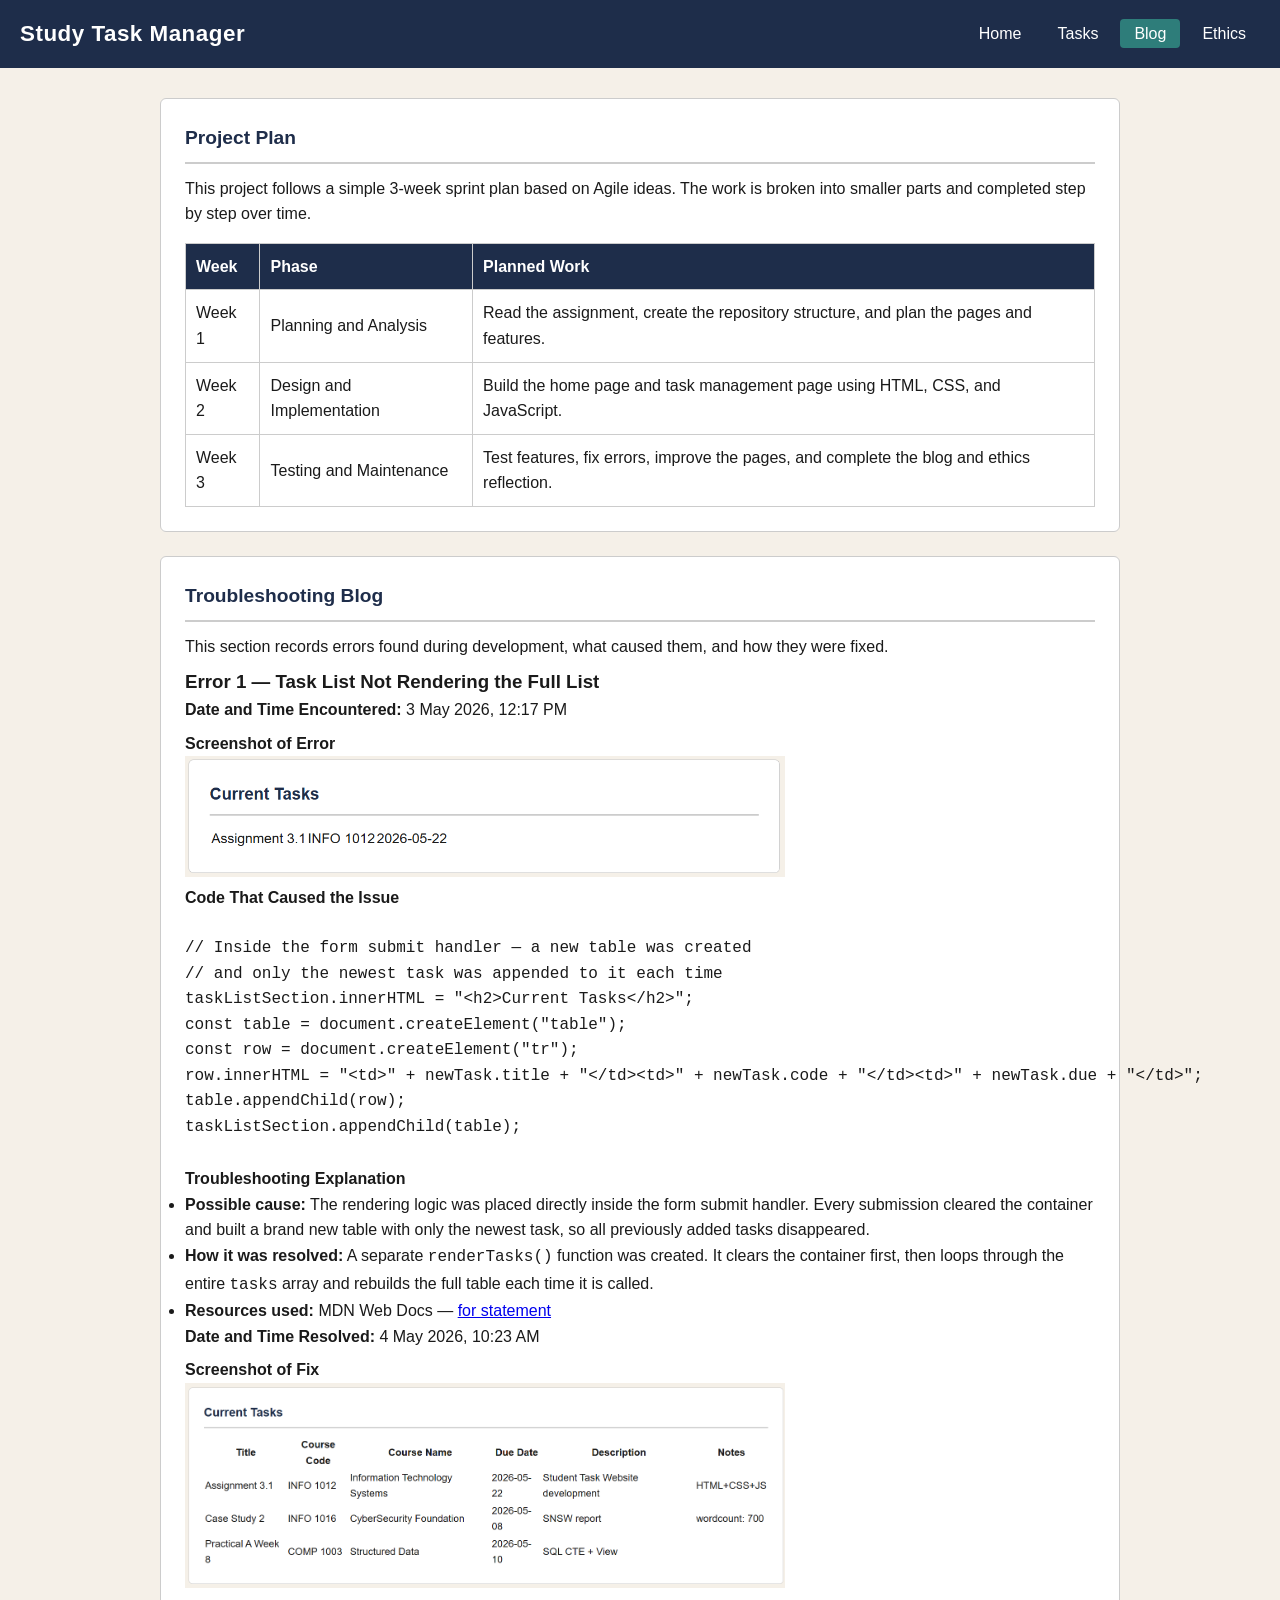
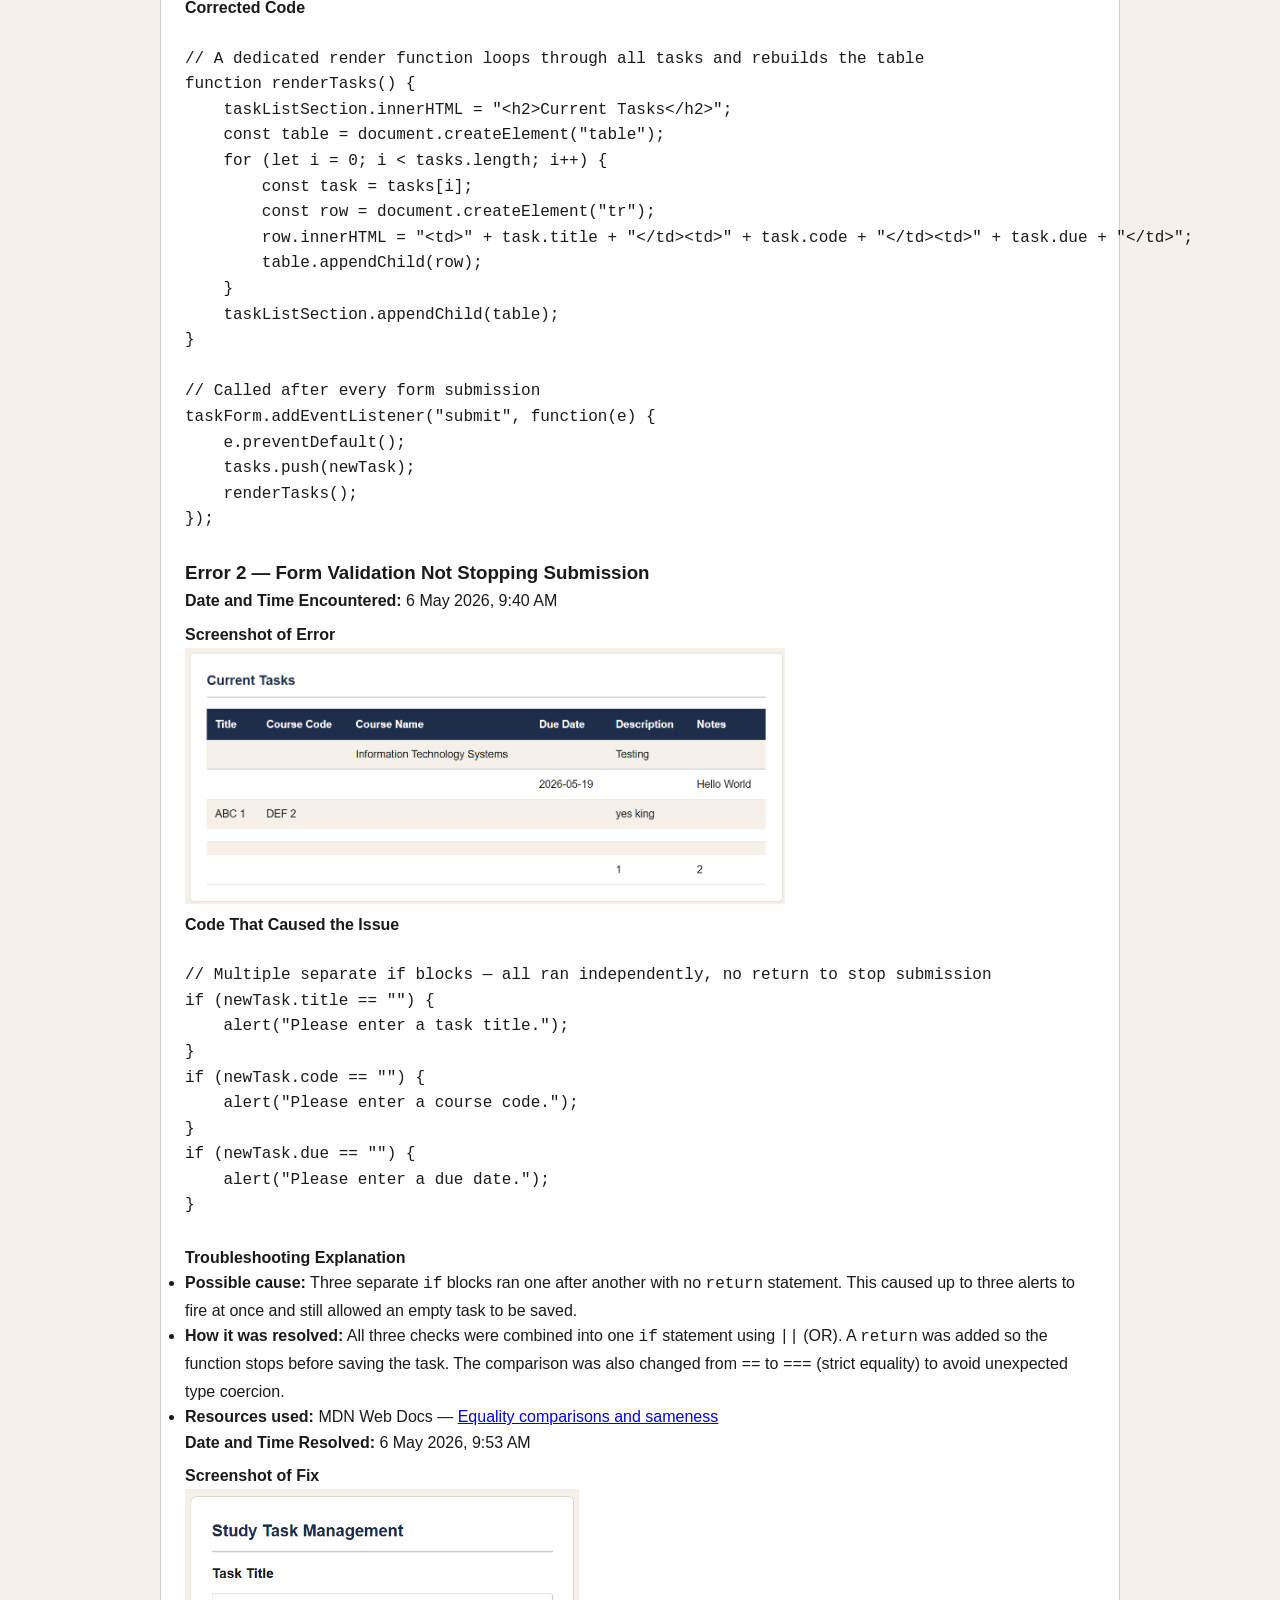
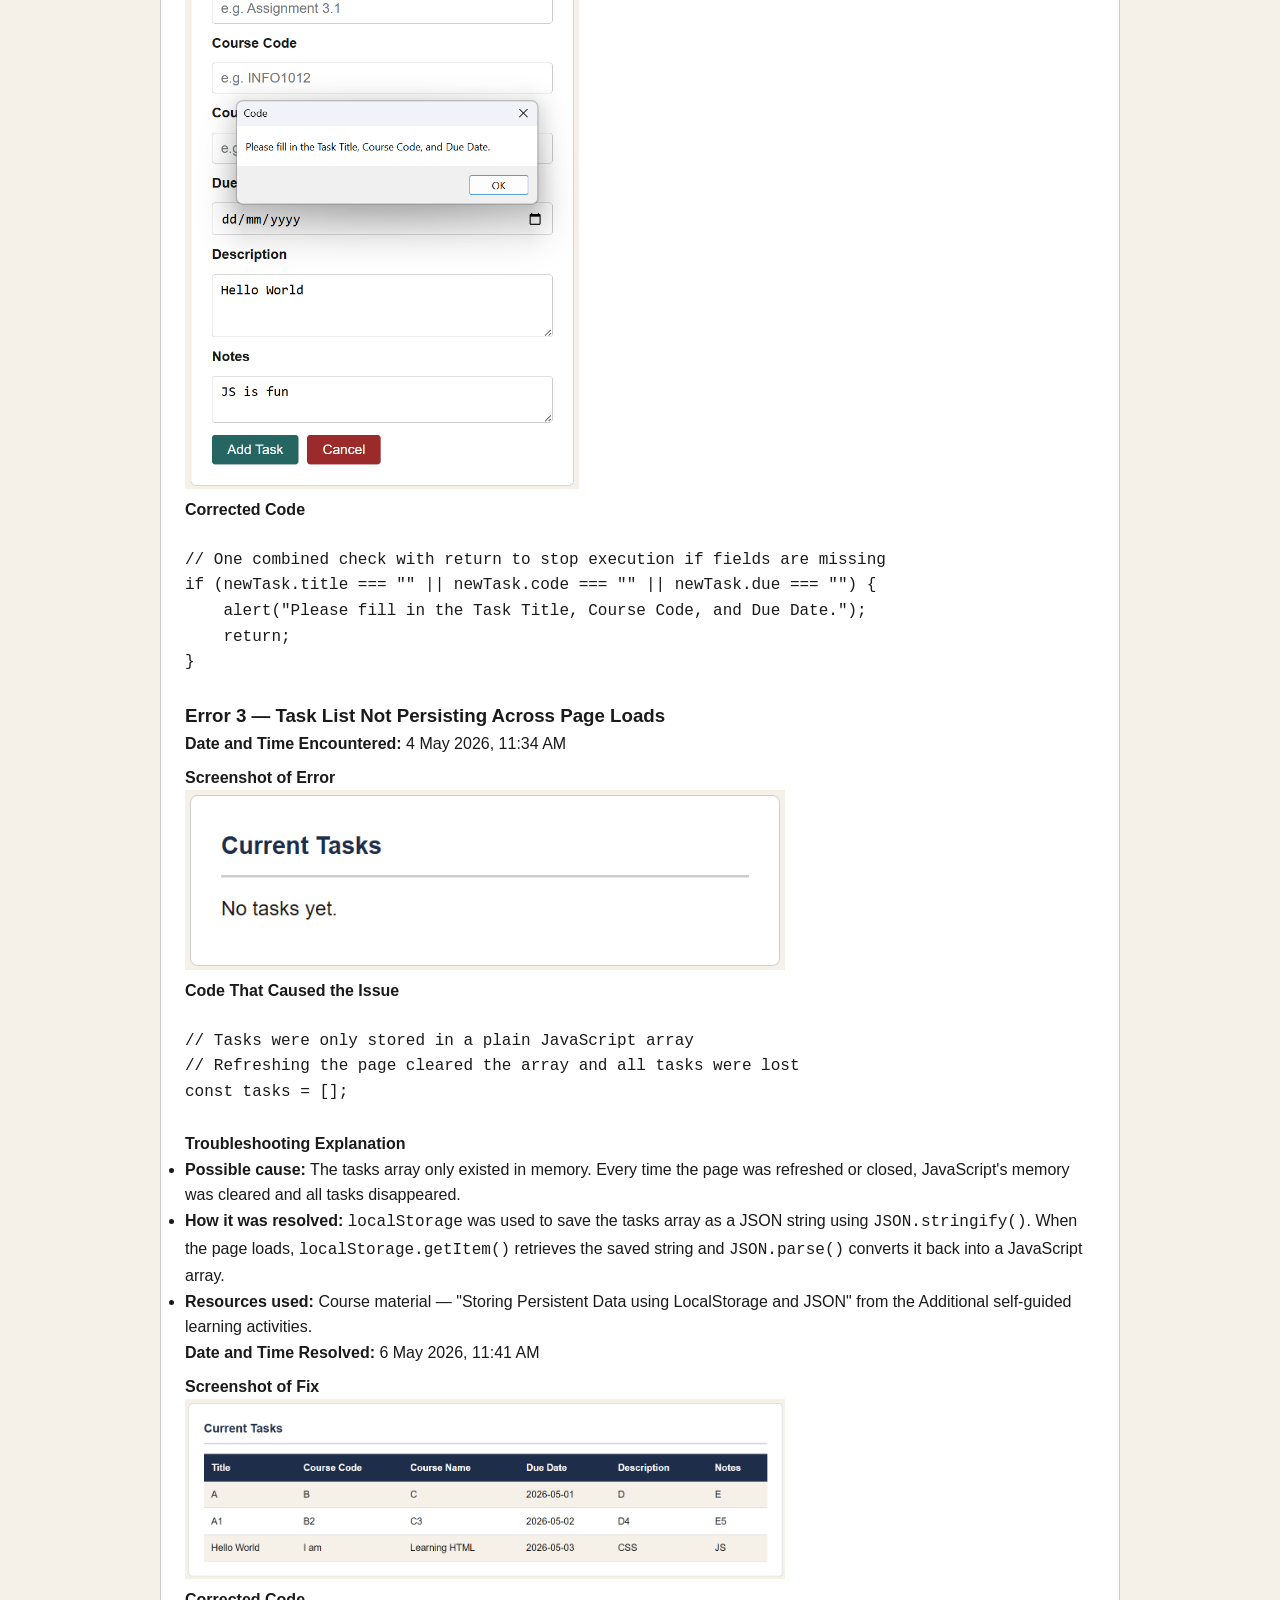
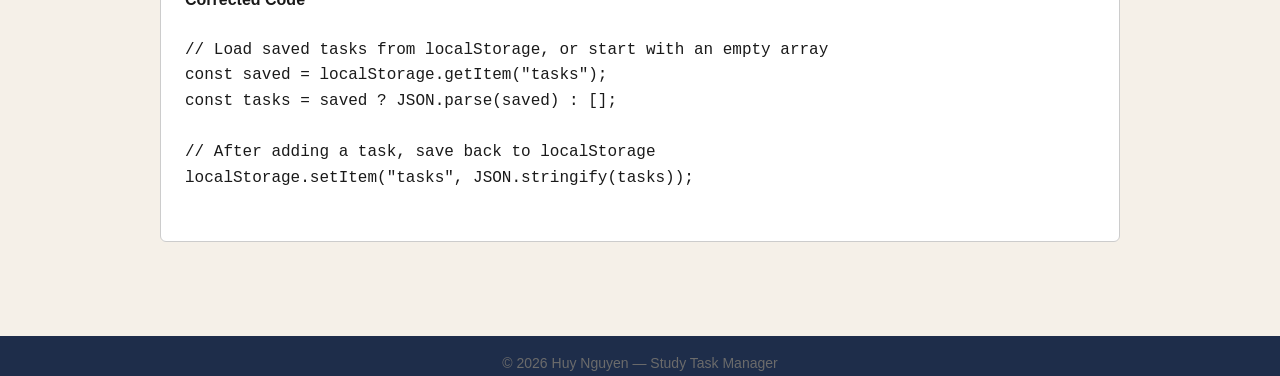
==== Assignment_3_WebPage/blog.html @ 591b2e8a "docs: Add Error 3 to troubleshooting blog — tasks not persisting across page loads" ====
<!DOCTYPE html>
<html lang="en">
<head>
    <!-- Basic page setup -->
    <meta charset="UTF-8">
    <meta name="viewport" content="width=device-width, initial-scale=1.0">
    <title>Blog - Study Task Manager</title>

    <!-- Favicon -->
    <link rel="icon" type="image/jpeg" href="assets/study_favicon.jpg">

    <!-- Link to the stylesheets -->
    <link rel="stylesheet" href="css/style.css">
    <link rel="stylesheet" href="css/blog.css">
</head>
<body>

    <!-- Main header section -->
    <header>
        <h1>Study Task Manager</h1>

        <!-- Navigation links to all pages -->
        <nav>
            <ul>
                <li><a href="index.html">Home</a></li>
                <li><a href="tasks.html">Tasks</a></li>
                <li><a href="blog.html" class="active">Blog</a></li>
                <li><a href="ethics.html">Ethics</a></li>
            </ul>
        </nav>
    </header>

    <!-- Main content area -->
    <main>
        <!-- Project planning section -->
        <section>
            <h2>Project Plan</h2>
            <p>
                This project follows a simple 3-week sprint plan based on Agile ideas.
                The work is broken into smaller parts and completed step by step over time.
            </p>

            <table>
                <tr>
                    <th>Week</th>
                    <th>Phase</th>
                    <th>Planned Work</th>
                </tr>
                <tr>
                    <td>Week 1</td>
                    <td>Planning and Analysis</td>
                    <td>Read the assignment, create the repository structure, and plan the pages and features.</td>
                </tr>
                <tr>
                    <td>Week 2</td>
                    <td>Design and Implementation</td>
                    <td>Build the home page and task management page using HTML, CSS, and JavaScript.</td>
                </tr>
                <tr>
                    <td>Week 3</td>
                    <td>Testing and Maintenance</td>
                    <td>Test features, fix errors, improve the pages, and complete the blog and ethics reflection.</td>
                </tr>
            </table>
        </section>

        <!-- Troubleshooting blog section -->
        <section id="troubleshooting">
            <h2>Troubleshooting Blog</h2>
            <p>
                This section records errors found during development, what caused them,
                and how they were fixed.
            </p>

            <!-- Error 1 -->
            <article class="blog-entry">
                <h3>Error 1 — Task List Not Rendering the Full List</h3>
                <p><strong>Date and Time Encountered:</strong> 3 May 2026, 12:17 PM</p>

                <h4>Screenshot of Error</h4>
                <img src="assets/images/error1.png" alt="Screenshot showing only the latest task appearing in the list" width="600">

                <h4>Code That Caused the Issue</h4>
                <pre><code>
// Inside the form submit handler — a new table was created
// and only the newest task was appended to it each time
taskListSection.innerHTML = "&lt;h2&gt;Current Tasks&lt;/h2&gt;";
const table = document.createElement("table");
const row = document.createElement("tr");
row.innerHTML = "&lt;td&gt;" + newTask.title + "&lt;/td&gt;&lt;td&gt;" + newTask.code + "&lt;/td&gt;&lt;td&gt;" + newTask.due + "&lt;/td&gt;";
table.appendChild(row);
taskListSection.appendChild(table);
                </code></pre>

                <h4>Troubleshooting Explanation</h4>
                <ul>
                    <li><strong>Possible cause:</strong> The rendering logic was placed directly inside the form submit handler. Every submission cleared the container and built a brand new table with only the newest task, so all previously added tasks disappeared.</li>
                    <li><strong>How it was resolved:</strong> A separate <code>renderTasks()</code> function was created. It clears the container first, then loops through the entire <code>tasks</code> array and rebuilds the full table each time it is called.</li>
                    <li><strong>Resources used:</strong> MDN Web Docs — <a href="https://developer.mozilla.org/en-US/docs/Web/JavaScript/Reference/Statements/for" target="_blank" rel="noopener noreferrer">for statement</a></li>
                </ul>

                <p><strong>Date and Time Resolved:</strong> 4 May 2026, 10:23 AM</p>

                <h4>Screenshot of Fix</h4>
                <img src="assets/images/fix1.png" alt="Screenshot showing all tasks listed correctly after the fix" width="600">

                <h4>Corrected Code</h4>
                <pre><code>
// A dedicated render function loops through all tasks and rebuilds the table
function renderTasks() {
    taskListSection.innerHTML = "&lt;h2&gt;Current Tasks&lt;/h2&gt;";
    const table = document.createElement("table");
    for (let i = 0; i &lt; tasks.length; i++) {
        const task = tasks[i];
        const row = document.createElement("tr");
        row.innerHTML = "&lt;td&gt;" + task.title + "&lt;/td&gt;&lt;td&gt;" + task.code + "&lt;/td&gt;&lt;td&gt;" + task.due + "&lt;/td&gt;";
        table.appendChild(row);
    }
    taskListSection.appendChild(table);
}

// Called after every form submission
taskForm.addEventListener("submit", function(e) {
    e.preventDefault();
    tasks.push(newTask);
    renderTasks();
});
                </code></pre>
            </article>

            <!-- Error 2 -->
            <article class="blog-entry">
                <h3>Error 2 — Form Validation Not Stopping Submission</h3>
                <p><strong>Date and Time Encountered:</strong> 6 May 2026, 9:40 AM</p>

                <h4>Screenshot of Error</h4>
                <img src="assets/images/error2.png" alt="Screenshot showing empty task being submitted" width="600">

                <h4>Code That Caused the Issue</h4>
                <pre><code>
// Multiple separate if blocks — all ran independently, no return to stop submission
if (newTask.title == "") {
    alert("Please enter a task title.");
}
if (newTask.code == "") {
    alert("Please enter a course code.");
}
if (newTask.due == "") {
    alert("Please enter a due date.");
}
                </code></pre>

                <h4>Troubleshooting Explanation</h4>
                <ul>
                    <li><strong>Possible cause:</strong> Three separate <code>if</code> blocks ran one after another with no <code>return</code> statement. This caused up to three alerts to fire at once and still allowed an empty task to be saved.</li>
                    <li><strong>How it was resolved:</strong> All three checks were combined into one <code>if</code> statement using <code>||</code> (OR). A <code>return</code> was added so the function stops before saving the task. The comparison was also changed from <code>==</code> to <code>===</code> (strict equality) to avoid unexpected type coercion.</li>
                    <li><strong>Resources used:</strong> MDN Web Docs — <a href="https://developer.mozilla.org/en-US/docs/Web/JavaScript/Equality_comparisons_and_sameness" target="_blank" rel="noopener noreferrer">Equality comparisons and sameness</a></li>
                </ul>

                <p><strong>Date and Time Resolved:</strong> 6 May 2026, 9:53 AM</p>

                <h4>Screenshot of Fix</h4>
                <img src="assets/images/fix2.png" alt="Screenshot showing validation alert working correctly" height="600">

                <h4>Corrected Code</h4>
                <pre><code>
// One combined check with return to stop execution if fields are missing
if (newTask.title === "" || newTask.code === "" || newTask.due === "") {
    alert("Please fill in the Task Title, Course Code, and Due Date.");
    return;
}
                </code></pre>
            </article>

            <!-- Error 3 -->
            <article class="blog-entry">
                <h3>Error 3 — Task List Not Persisting Across Page Loads</h3>
                <p><strong>Date and Time Encountered:</strong> 4 May 2026, 11:34 AM</p>

                <h4>Screenshot of Error</h4>
                <img src="assets/images/error3.png" alt="Screenshot showing empty task list after page refresh" width="600">

                <h4>Code That Caused the Issue</h4>
                <pre><code>
// Tasks were only stored in a plain JavaScript array
// Refreshing the page cleared the array and all tasks were lost
const tasks = [];
                </code></pre>

                <h4>Troubleshooting Explanation</h4>
                <ul>
                    <li><strong>Possible cause:</strong> The tasks array only existed in memory. Every time the page was refreshed or closed, JavaScript's memory was cleared and all tasks disappeared.</li>
                    <li><strong>How it was resolved:</strong> <code>localStorage</code> was used to save the tasks array as a JSON string using <code>JSON.stringify()</code>. When the page loads, <code>localStorage.getItem()</code> retrieves the saved string and <code>JSON.parse()</code> converts it back into a JavaScript array.</li>
                    <li><strong>Resources used:</strong> Course material — "Storing Persistent Data using LocalStorage and JSON" from the Additional self-guided learning activities.</li>
                </ul>

                <p><strong>Date and Time Resolved:</strong> 6 May 2026, 11:41 AM</p>

                <h4>Screenshot of Fix</h4>
                <img src="assets/images/fix3.png" alt="Screenshot showing tasks still present after page refresh" width="600">

                <h4>Corrected Code</h4>
                <pre><code>
// Load saved tasks from localStorage, or start with an empty array
const saved = localStorage.getItem("tasks");
const tasks = saved ? JSON.parse(saved) : [];

// After adding a task, save back to localStorage
localStorage.setItem("tasks", JSON.stringify(tasks));
                </code></pre>
            </article>
        </section>
    </main>

    <!-- Footer section -->
    <footer>
        <p>&copy; 2026 Huy Nguyen — Study Task Manager</p>
    </footer>

</body>
</html>
---- Assignment_3_WebPage/css/style.css ----
/* Global styles for Study Task Manager */

/* Colour palette: navy base, white/beige/grey neutrals, teal and red accents
   Chosen for simplicity, contrast, and readability */
:root {
    --base-color: #1e2d4a;        /* Navy - used for header, footer, headings */
    --accent-color: #2e7d7a;      /* Teal - used for buttons and links */
    --accent-red: #9b2b2b;        /* Red - used for delete actions and warnings */
    --background-color: #f5f0e8;  /* Beige - main page background */
    --surface-color: #ffffff;     /* White - cards and section backgrounds */
    --text-color: #1a1a1a;        /* Near black - main body text */
    --text-muted: #6b6b6b;        /* Grey - secondary or placeholder text */
    --border-color: #cccccc;      /* Light grey - borders and dividers */
    --dark-accent-color: #256663; /* Darker teal - hover state */
    --dark-accent-red: #7a2020;   /* Darker red - hover state */
}

/* Basic reset so browsers display things consistently */
* {
    margin: 0;
    padding: 0;
    box-sizing: border-box;
}

body {
    font-family: Arial, sans-serif;
    font-size: 16px;
    background-color: var(--background-color);
    color: var(--text-color);
    line-height: 1.6;
}

/* Centers content and limits maximum width */
.container {
    max-width: 1000px;
    margin: 0 auto;
    padding: 0 20px;
}

/* Header at the top of every page */
header {
    background-color: var(--base-color);
    color: var(--surface-color);
    padding: 16px 20px;
    display: flex;
    justify-content: space-between;
    align-items: center;
}

header h1 {
    font-size: 1.4rem;
    letter-spacing: 0.5px;
}

/* Navigation bar inside the header */
nav ul {
    list-style: none;
    display: flex;
    gap: 8px;
}

nav a {
    color: var(--surface-color);
    transition: background-color 0.2s ease-in-out;
    text-decoration: none;
    padding: 6px 14px;
    border-radius: 4px;
}

/* Highlight the link on hover */
nav a:hover {
    background-color: var(--accent-color);
}

/* Shows the user which page they are currently on */
nav a.active {
    background-color: var(--accent-color);
}

/* Main content area below the header */
main {
    padding: 30px 20px;
    max-width: 1000px;
    margin: 0 auto;
}

/* Each section is displayed as a white card */
section {
    background-color: var(--surface-color);
    border: 1px solid var(--border-color);
    border-radius: 6px;
    padding: 24px;
    margin-bottom: 24px;
}

section h2 {
    font-size: 1.2rem;
    color: var(--base-color);
    margin-bottom: 12px;
    border-bottom: 2px solid var(--border-color);
    padding-bottom: 8px;
}

section p {
    color: var(--text-color);
    margin-bottom: 8px;
}

/* Footer at the bottom of every page */
footer {
    background-color: var(--base-color);
    color: var(--text-muted);
    text-align: center;
    padding: 16px 20px;
    font-size: 0.875rem;
    margin-top: 40px;
}

/* General button style */
button {
    padding: 8px 18px;
    background-color: var(--accent-color);
    color: var(--surface-color);
    border: none;
    border-radius: 4px;
    cursor: pointer;
    font-size: 1rem;
    width: fit-content;
}

button:hover {
    background-color: var(--dark-accent-color);
}
---- Assignment_3_WebPage/css/blog.css ----
/* blog.css - styles specific to the Blog page */

/* Table styling used on the blog page project plan */
table {
    width: 100%;
    border-collapse: collapse;
    margin-top: 16px;
}

th, td {
    border: 1px solid var(--border-color);
    padding: 10px;
    text-align: left;
}

th {
    background-color: var(--base-color);
    color: white;
}
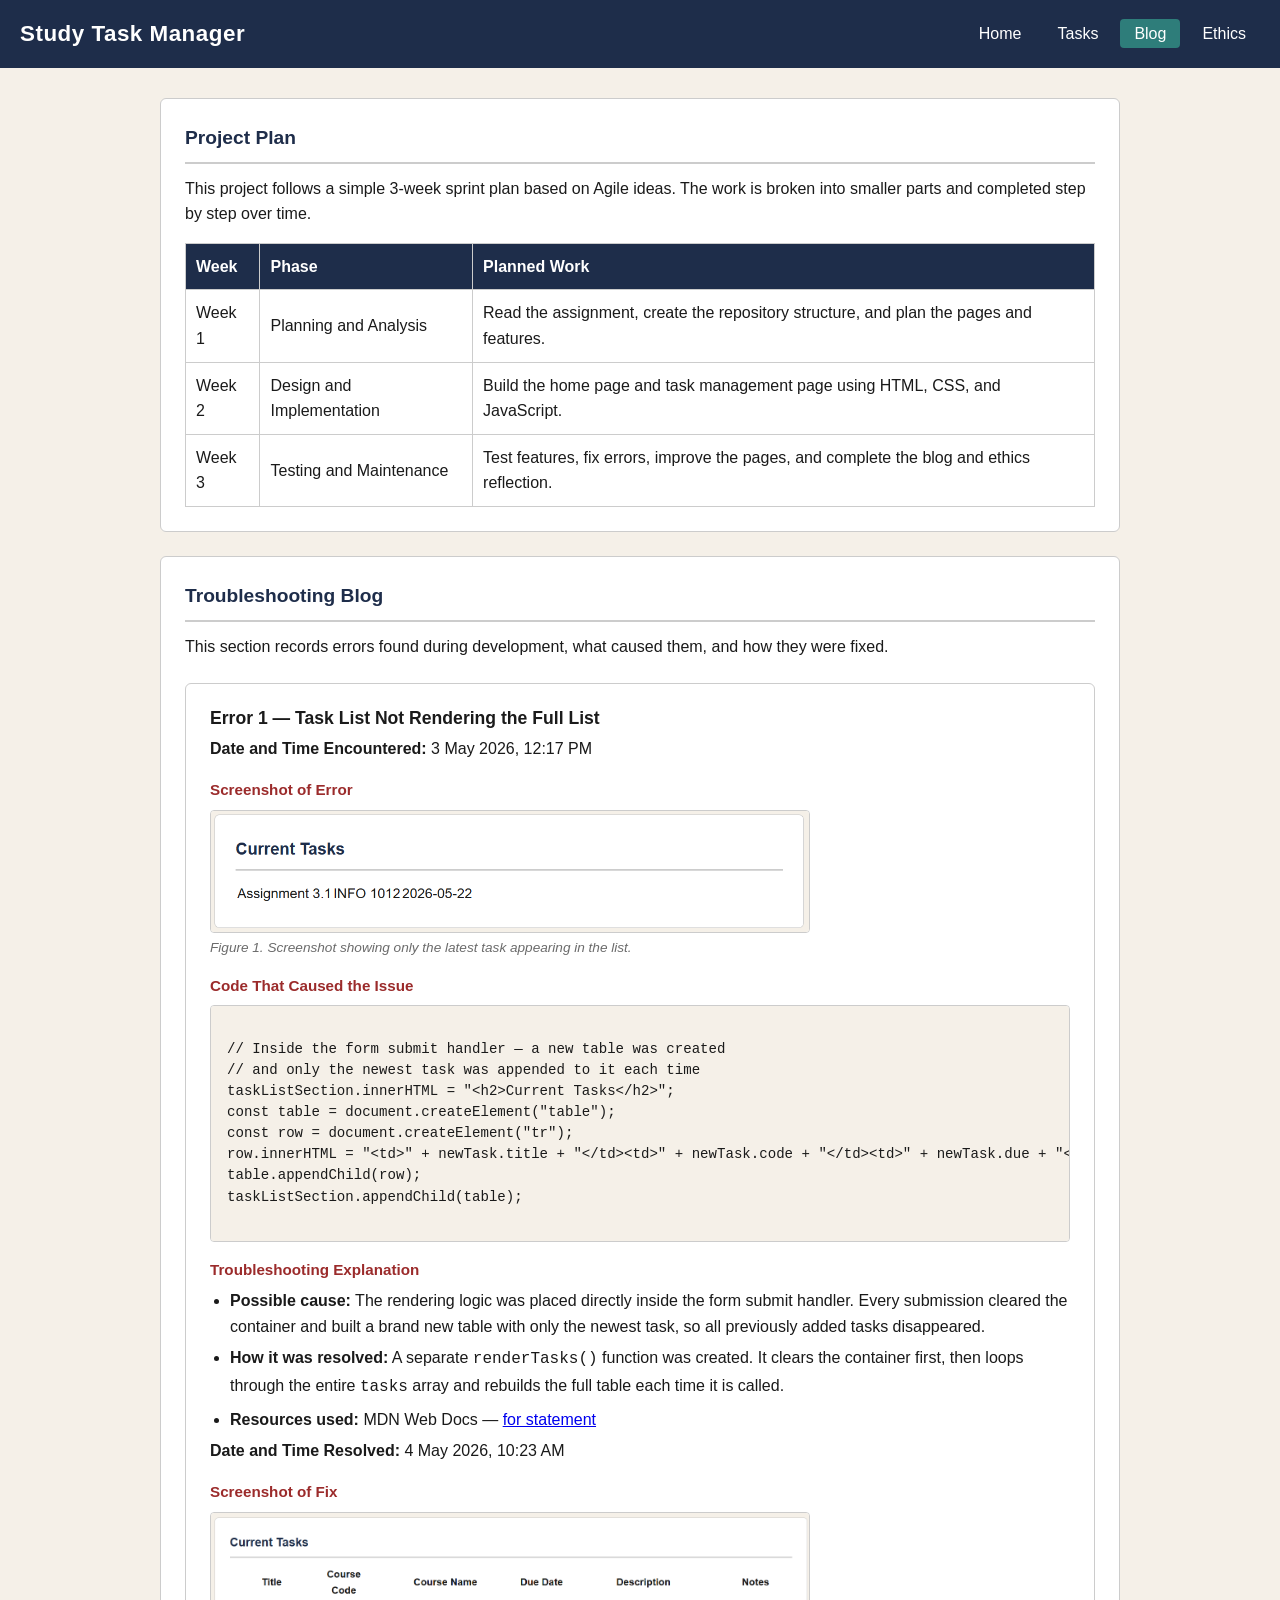
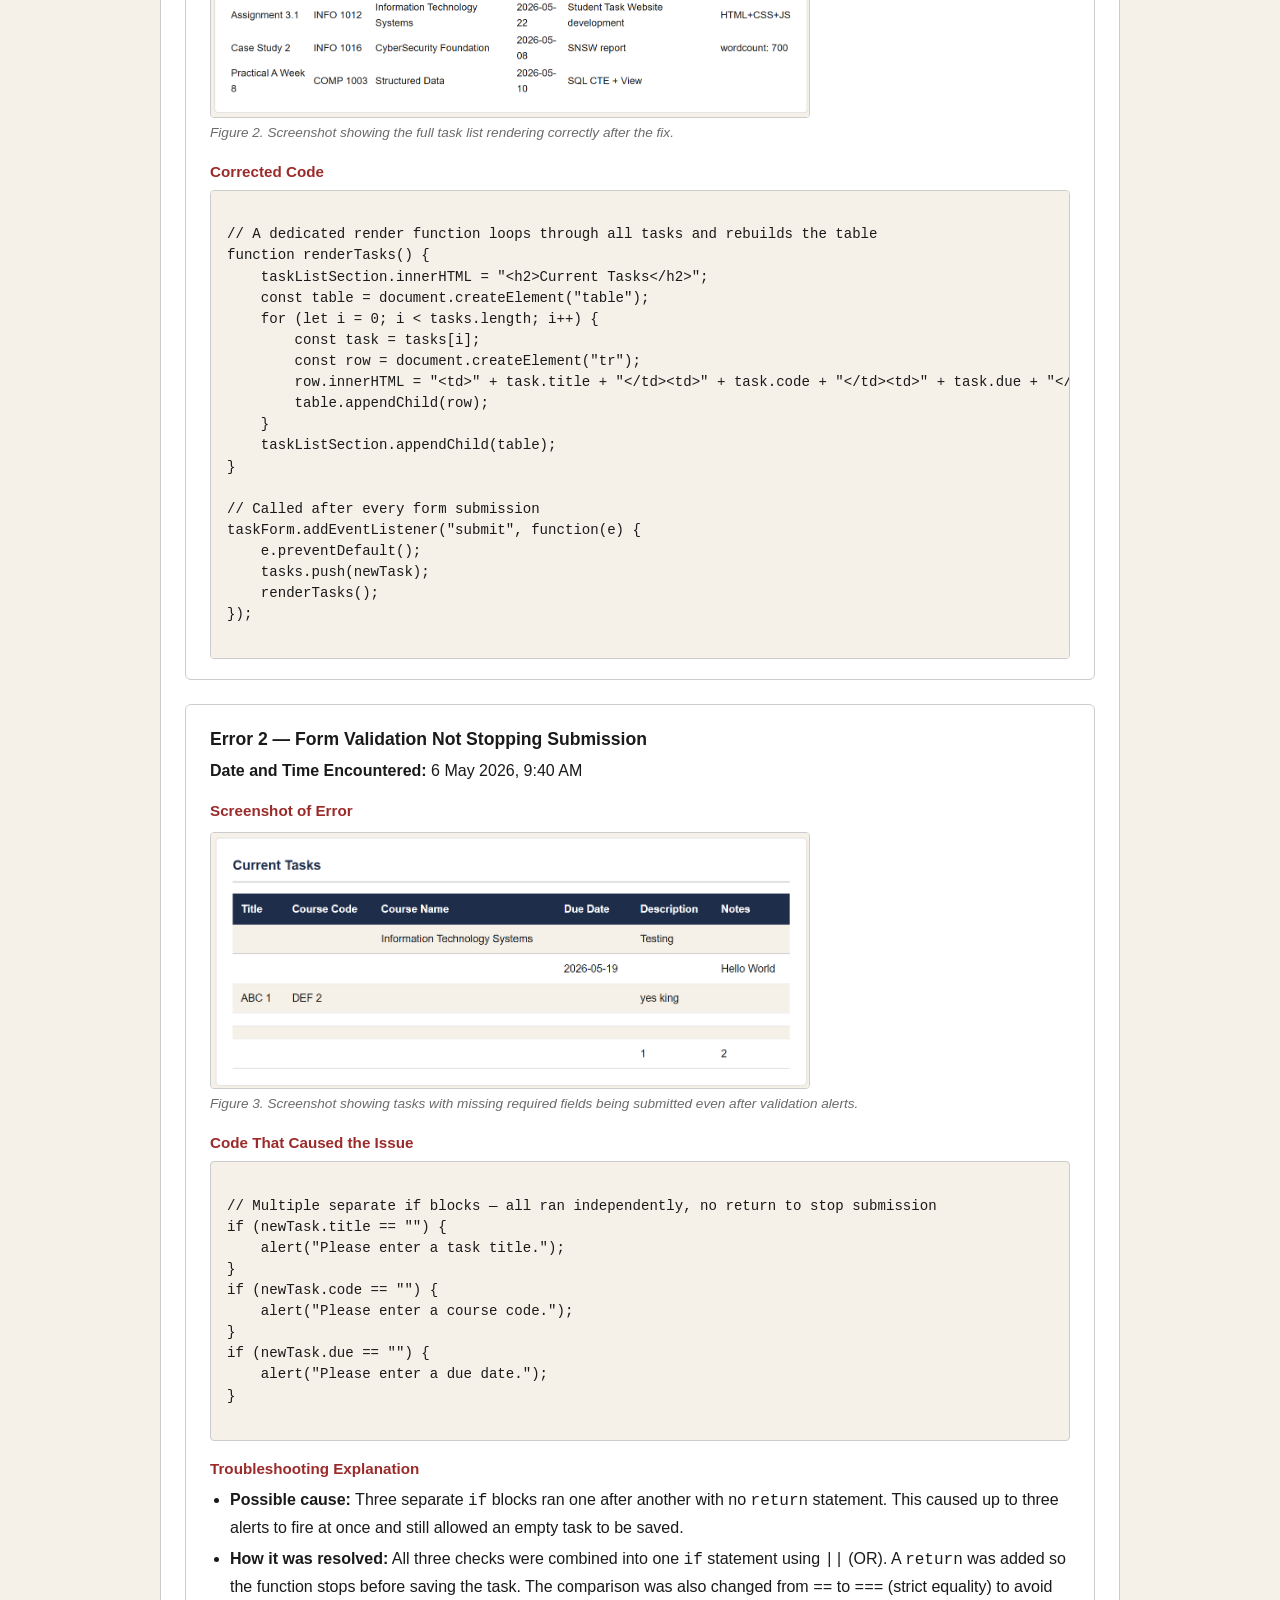
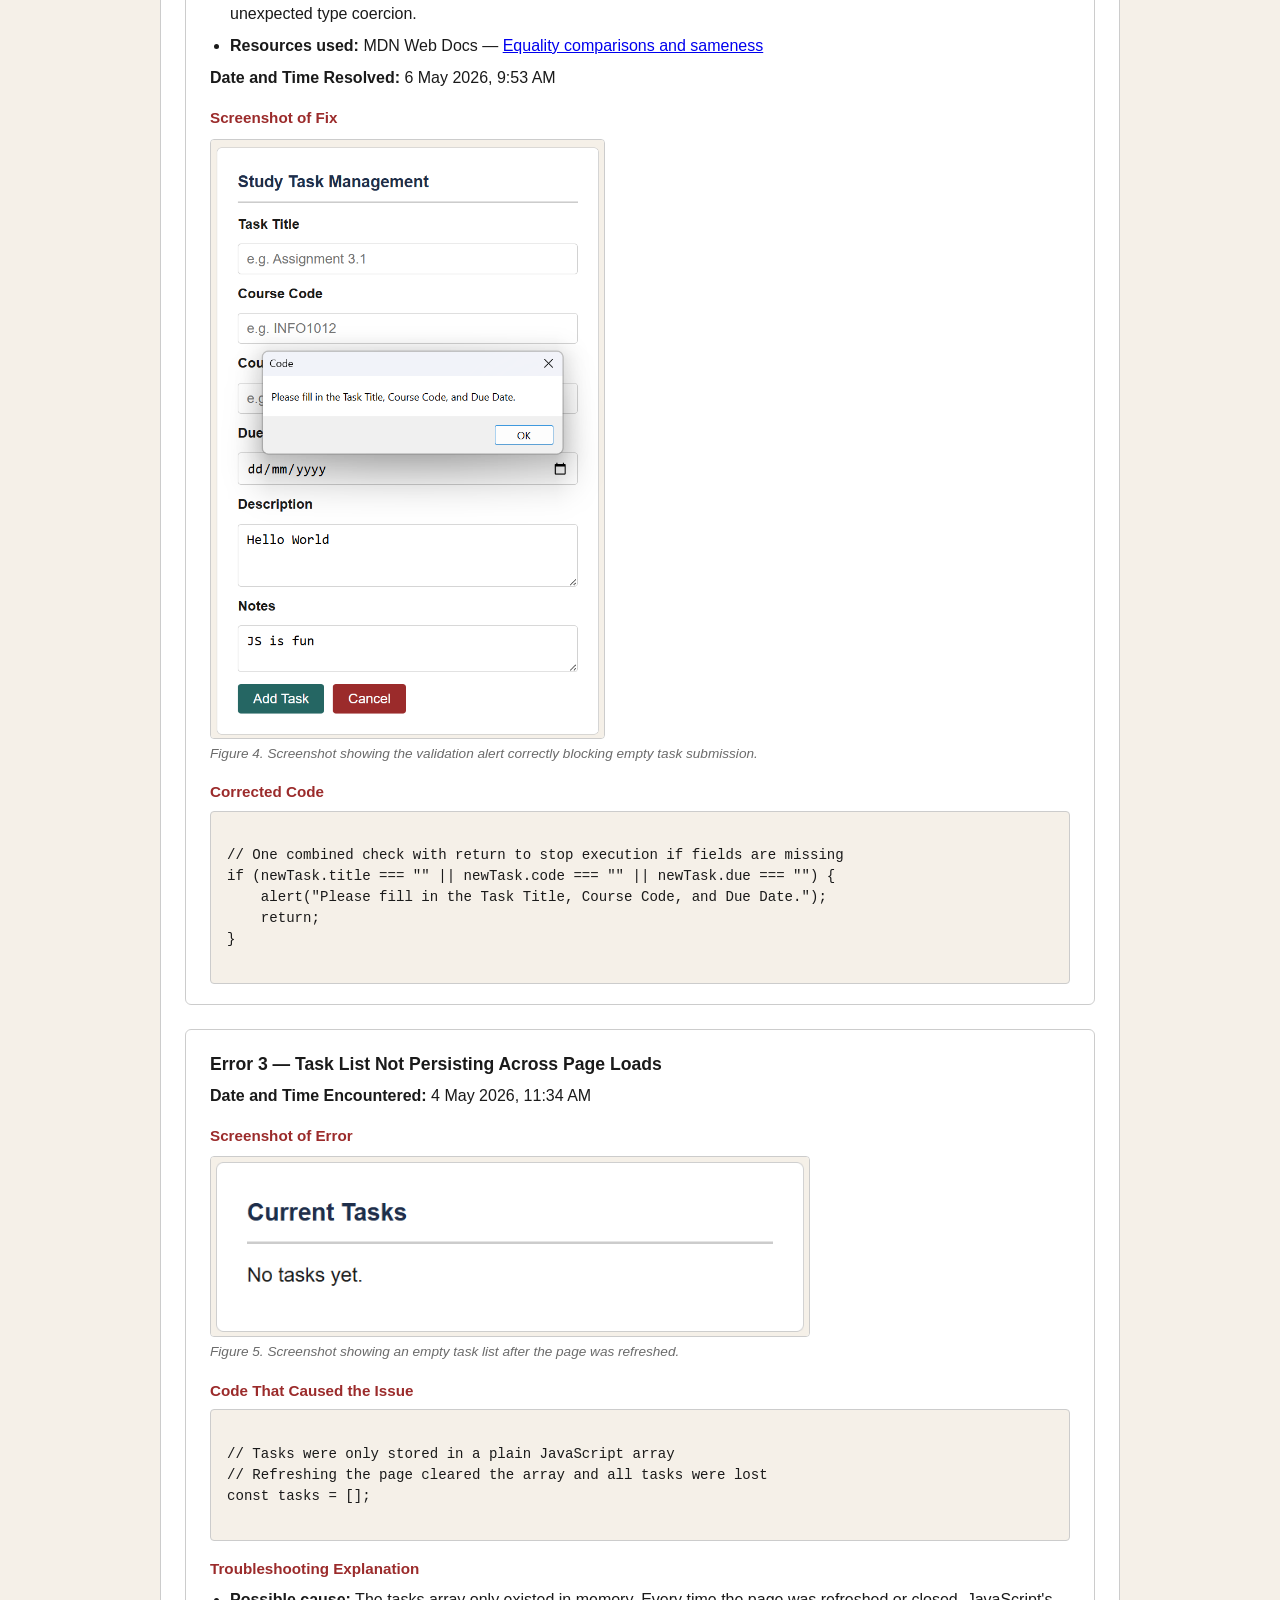
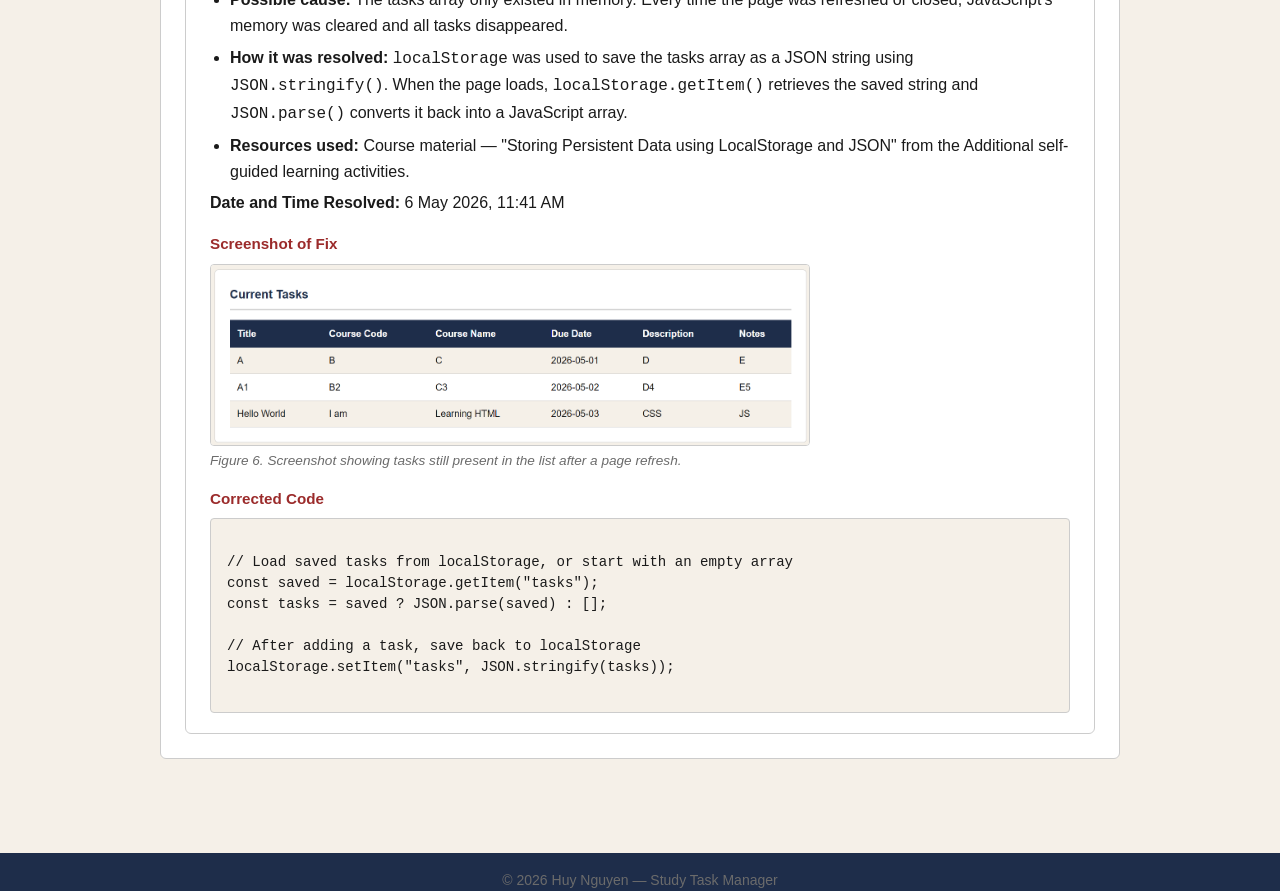
==== commit aac1c8ed: "style: Add figure captions to all blog screenshots" ====
--- a/Assignment_3_WebPage/blog.html
+++ b/Assignment_3_WebPage/blog.html
@@ -78,7 +78,10 @@
                 <p><strong>Date and Time Encountered:</strong> 3 May 2026, 12:17 PM</p>
 
                 <h4>Screenshot of Error</h4>
-                <img src="assets/images/error1.png" alt="Screenshot showing only the latest task appearing in the list" width="600">
+                <figure>
+                    <img src="assets/images/error1.png" alt="Screenshot showing only the latest task appearing in the list" width="600">
+                    <figcaption>Figure 1. Screenshot showing only the latest task appearing in the list.</figcaption>
+                </figure>
 
                 <h4>Code That Caused the Issue</h4>
                 <pre><code>
@@ -102,7 +105,10 @@
                 <p><strong>Date and Time Resolved:</strong> 4 May 2026, 10:23 AM</p>
 
                 <h4>Screenshot of Fix</h4>
-                <img src="assets/images/fix1.png" alt="Screenshot showing all tasks listed correctly after the fix" width="600">
+                <figure>
+                    <img src="assets/images/fix1.png" alt="Screenshot showing the full task list rendering correctly after fix" width="600">
+                    <figcaption>Figure 2. Screenshot showing the full task list rendering correctly after the fix.</figcaption>
+                </figure>
 
                 <h4>Corrected Code</h4>
                 <pre><code>
@@ -134,7 +140,10 @@
                 <p><strong>Date and Time Encountered:</strong> 6 May 2026, 9:40 AM</p>
 
                 <h4>Screenshot of Error</h4>
-                <img src="assets/images/error2.png" alt="Screenshot showing empty task being submitted" width="600">
+                <figure>
+                    <img src="assets/images/error2.png" alt="Screenshot showing tasks with missing required fields being submitted even after validation alerts." width="600">
+                    <figcaption>Figure 3. Screenshot showing tasks with missing required fields being submitted even after validation alerts.</figcaption>
+                </figure>
 
                 <h4>Code That Caused the Issue</h4>
                 <pre><code>
@@ -160,7 +169,10 @@
                 <p><strong>Date and Time Resolved:</strong> 6 May 2026, 9:53 AM</p>
 
                 <h4>Screenshot of Fix</h4>
-                <img src="assets/images/fix2.png" alt="Screenshot showing validation alert working correctly" height="600">
+                <figure>
+                    <img src="assets/images/fix2.png" alt="Screenshot showing the validation alert correctly blocking empty task submission" height="600">
+                    <figcaption>Figure 4. Screenshot showing the validation alert correctly blocking empty task submission.</figcaption>
+                </figure>
 
                 <h4>Corrected Code</h4>
                 <pre><code>
@@ -178,7 +190,10 @@
                 <p><strong>Date and Time Encountered:</strong> 4 May 2026, 11:34 AM</p>
 
                 <h4>Screenshot of Error</h4>
-                <img src="assets/images/error3.png" alt="Screenshot showing empty task list after page refresh" width="600">
+                <figure>
+                    <img src="assets/images/error3.png" alt="Screenshot showing an empty task list after the page was refreshed" width="600">
+                    <figcaption>Figure 5. Screenshot showing an empty task list after the page was refreshed.</figcaption>
+                </figure>
 
                 <h4>Code That Caused the Issue</h4>
                 <pre><code>
@@ -197,7 +212,10 @@
                 <p><strong>Date and Time Resolved:</strong> 6 May 2026, 11:41 AM</p>
 
                 <h4>Screenshot of Fix</h4>
-                <img src="assets/images/fix3.png" alt="Screenshot showing tasks still present after page refresh" width="600">
+                <figure>
+                    <img src="assets/images/fix3.png" alt="Screenshot showing tasks still present in the list after a page refresh" width="600">
+                    <figcaption>Figure 6. Screenshot showing tasks still present in the list after a page refresh.</figcaption>
+                </figure>
 
                 <h4>Corrected Code</h4>
                 <pre><code>
--- a/Assignment_3_WebPage/css/blog.css
+++ b/Assignment_3_WebPage/css/blog.css
@@ -16,4 +16,71 @@
 th {
     background-color: var(--base-color);
     color: white;
+}
+
+/* Each error/fix entry card */
+.blog-entry {
+    background-color: var(--surface-color);
+    border: 1px solid var(--border-color);
+    border-radius: 6px;
+    padding: 20px 24px;
+    margin-top: 24px;
+}
+
+.blog-entry h3 {
+    margin-bottom: 4px;
+    font-size: 1.1rem;
+}
+
+.blog-entry h4 {
+    margin-top: 16px;
+    margin-bottom: 6px;
+    font-size: 0.95rem;
+    color: var(--accent-red);
+}
+
+/* Code block styling */
+.blog-entry pre {
+    background-color: var(--background-color);
+    border: 1px solid var(--border-color);
+    border-radius: 4px;
+    padding: 12px 16px;
+    overflow-x: auto;
+    font-size: 0.88rem;
+    line-height: 1.5;
+}
+
+.blog-entry code {
+    font-family: monospace;
+}
+
+/* Screenshots */
+.blog-entry img {
+    display: block;
+    margin-top: 8px;
+    border: 1px solid var(--border-color);
+    border-radius: 4px;
+    max-width: 100%;
+}
+
+/* Bullet list spacing */
+.blog-entry ul {
+    padding-left: 20px;
+    margin-top: 6px;
+}
+
+.blog-entry ul li {
+    margin-bottom: 6px;
+}
+
+/* Figure caption below screenshots */
+figure {
+    margin-top: 8px;
+}
+
+figcaption {
+    font-size: 0.85rem;
+    color: var(--text-muted);
+    margin-top: 4px;
+    font-style: italic;
 }
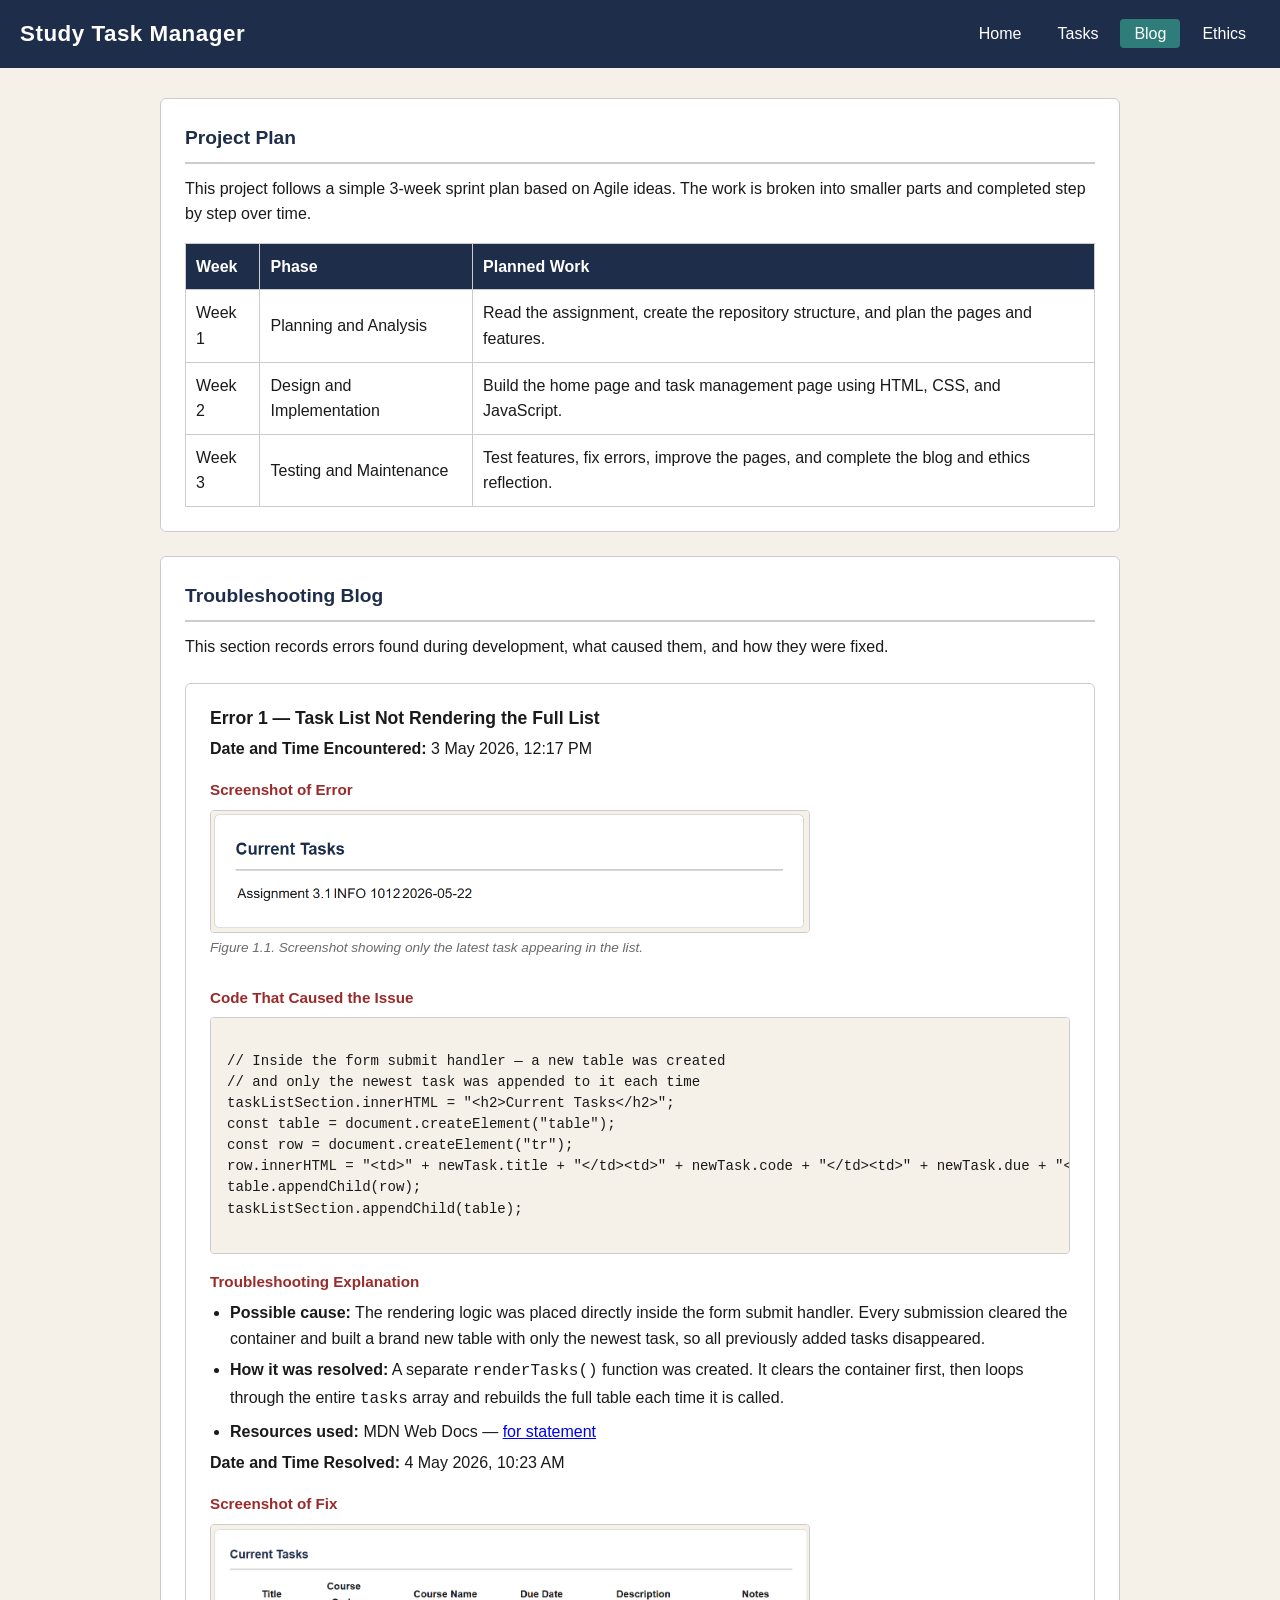
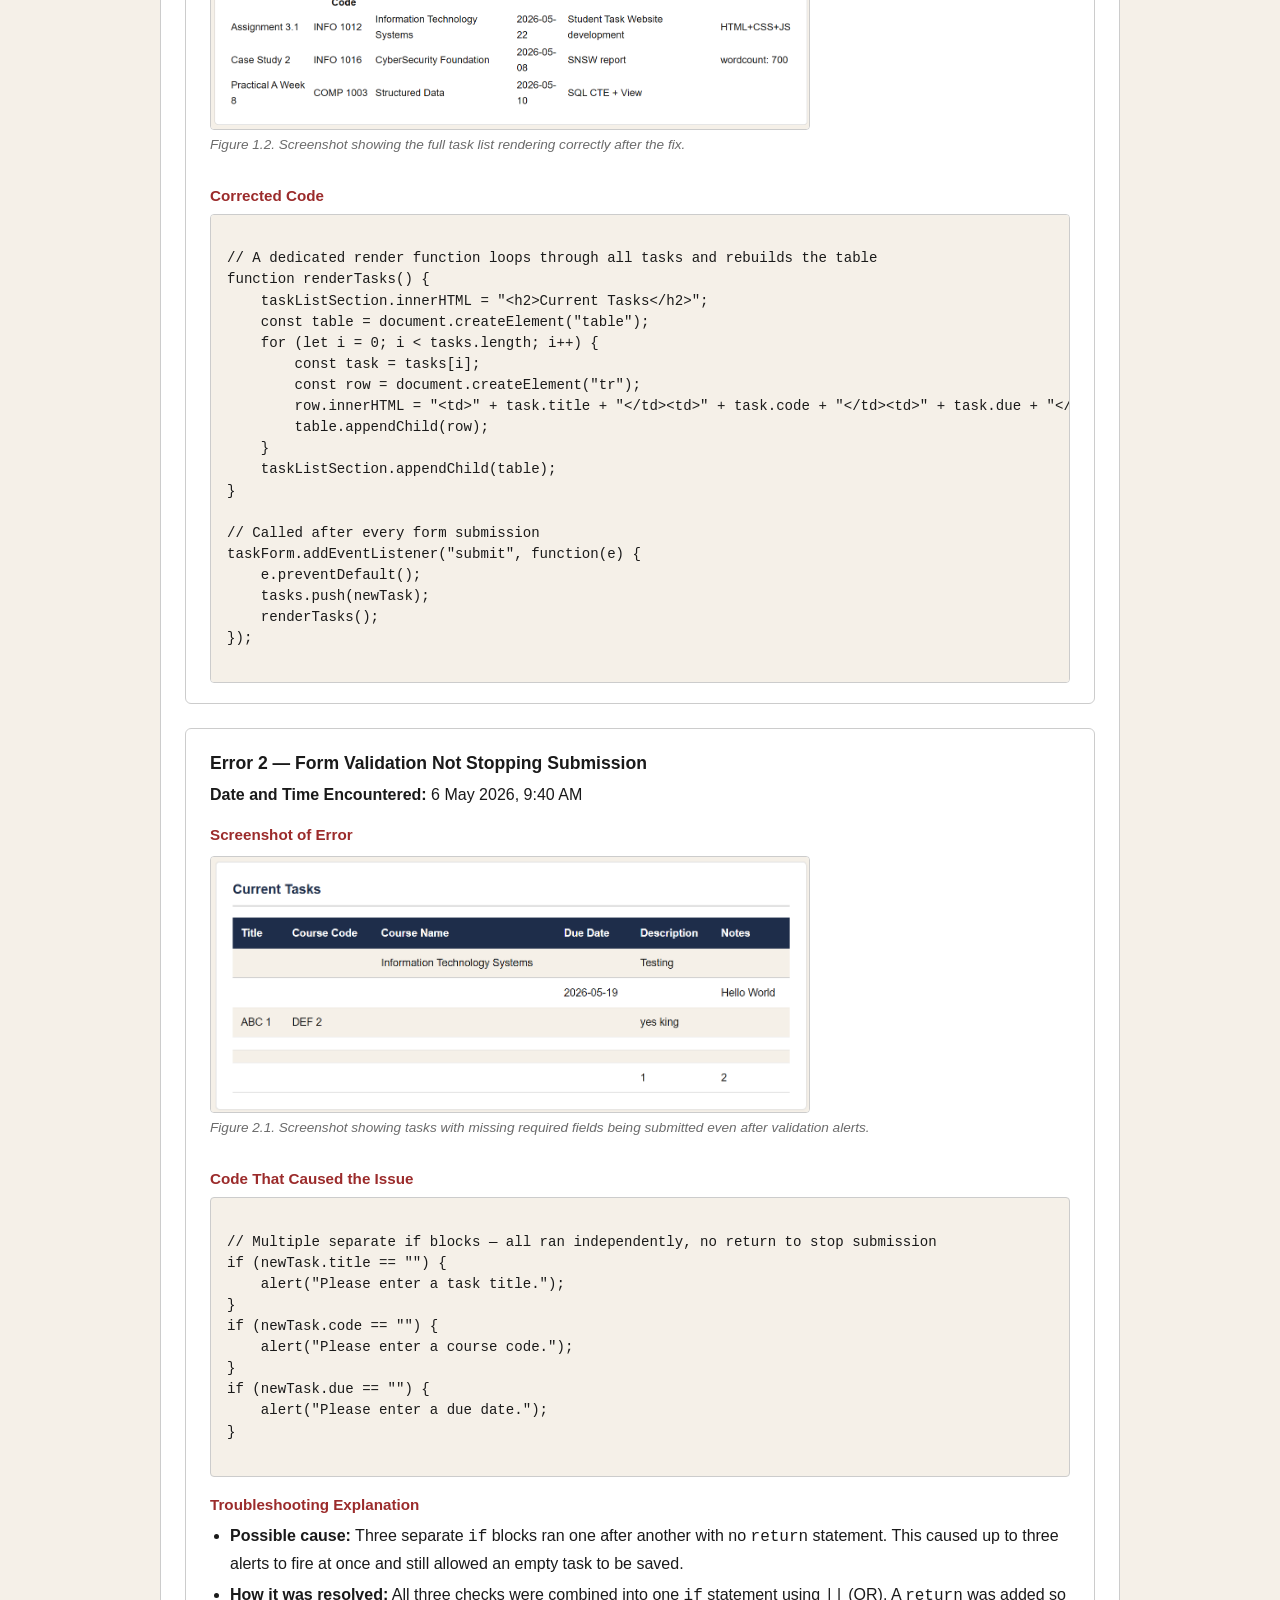
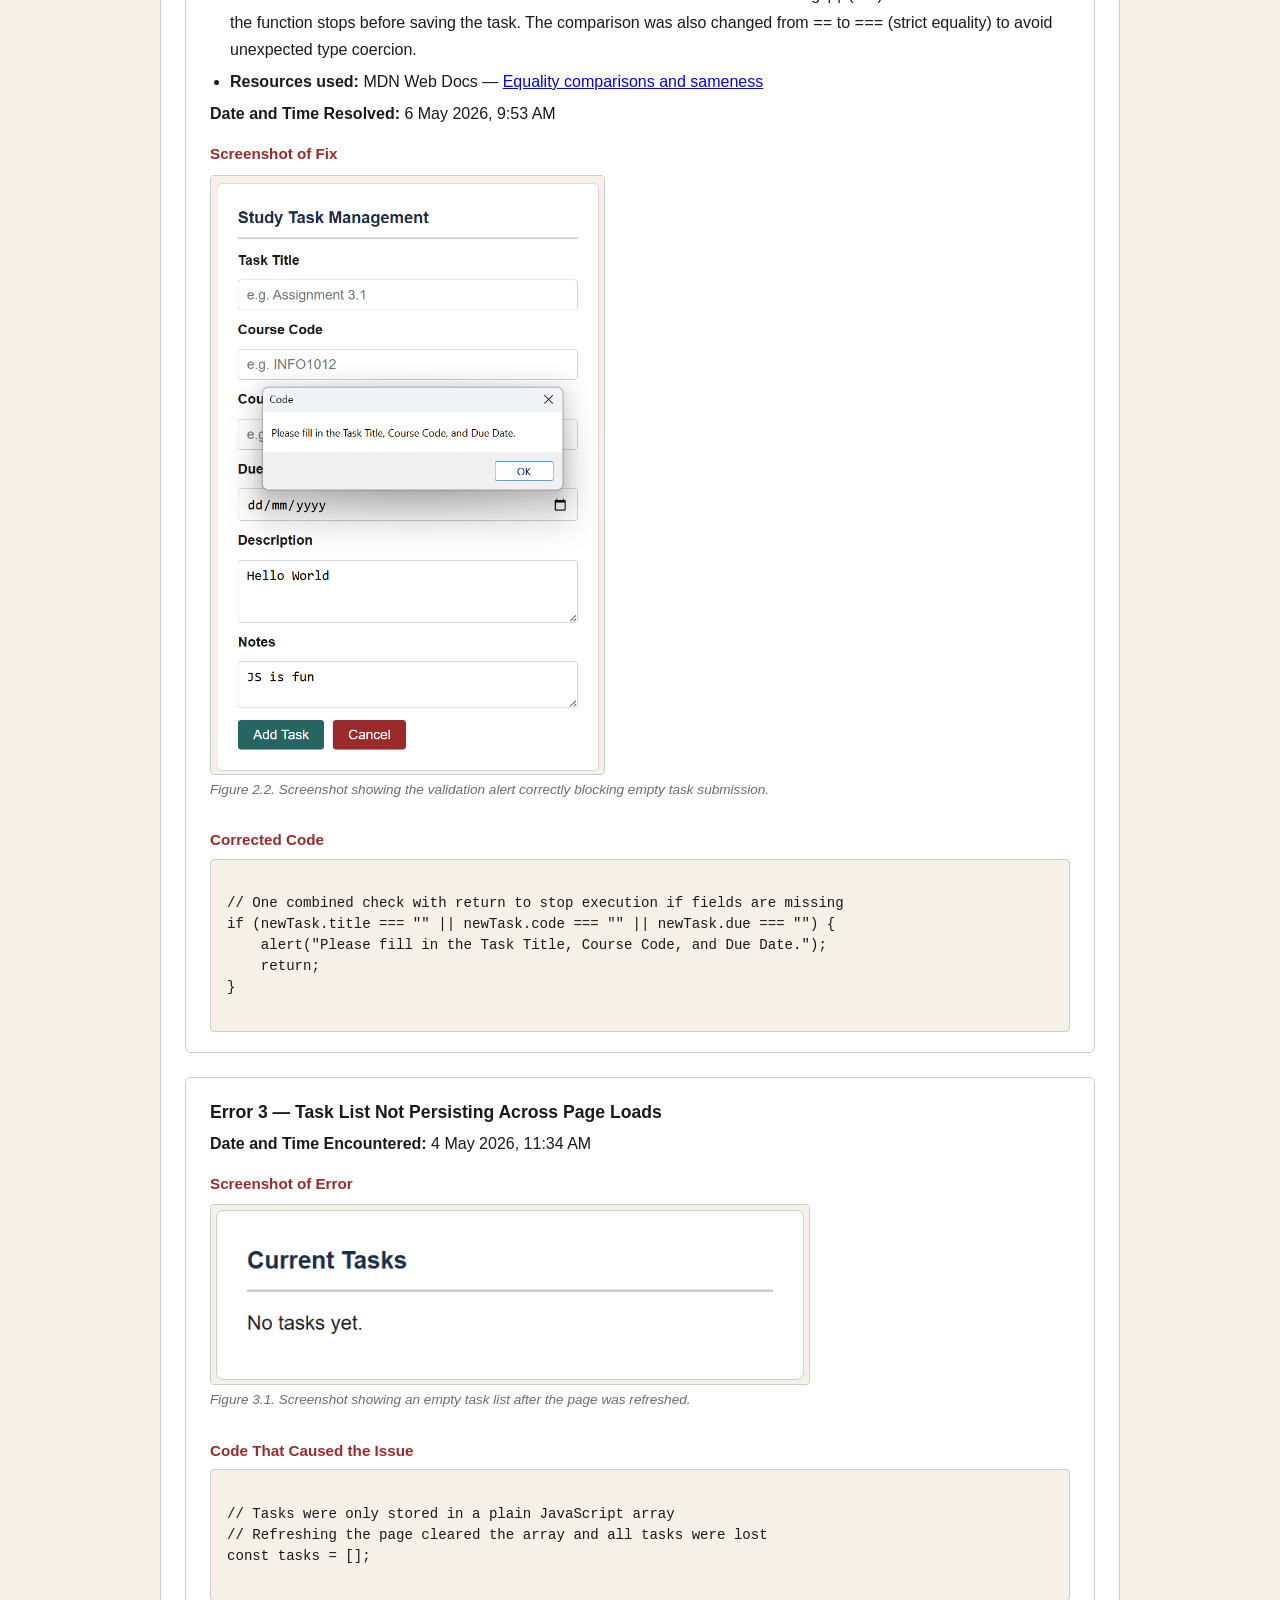
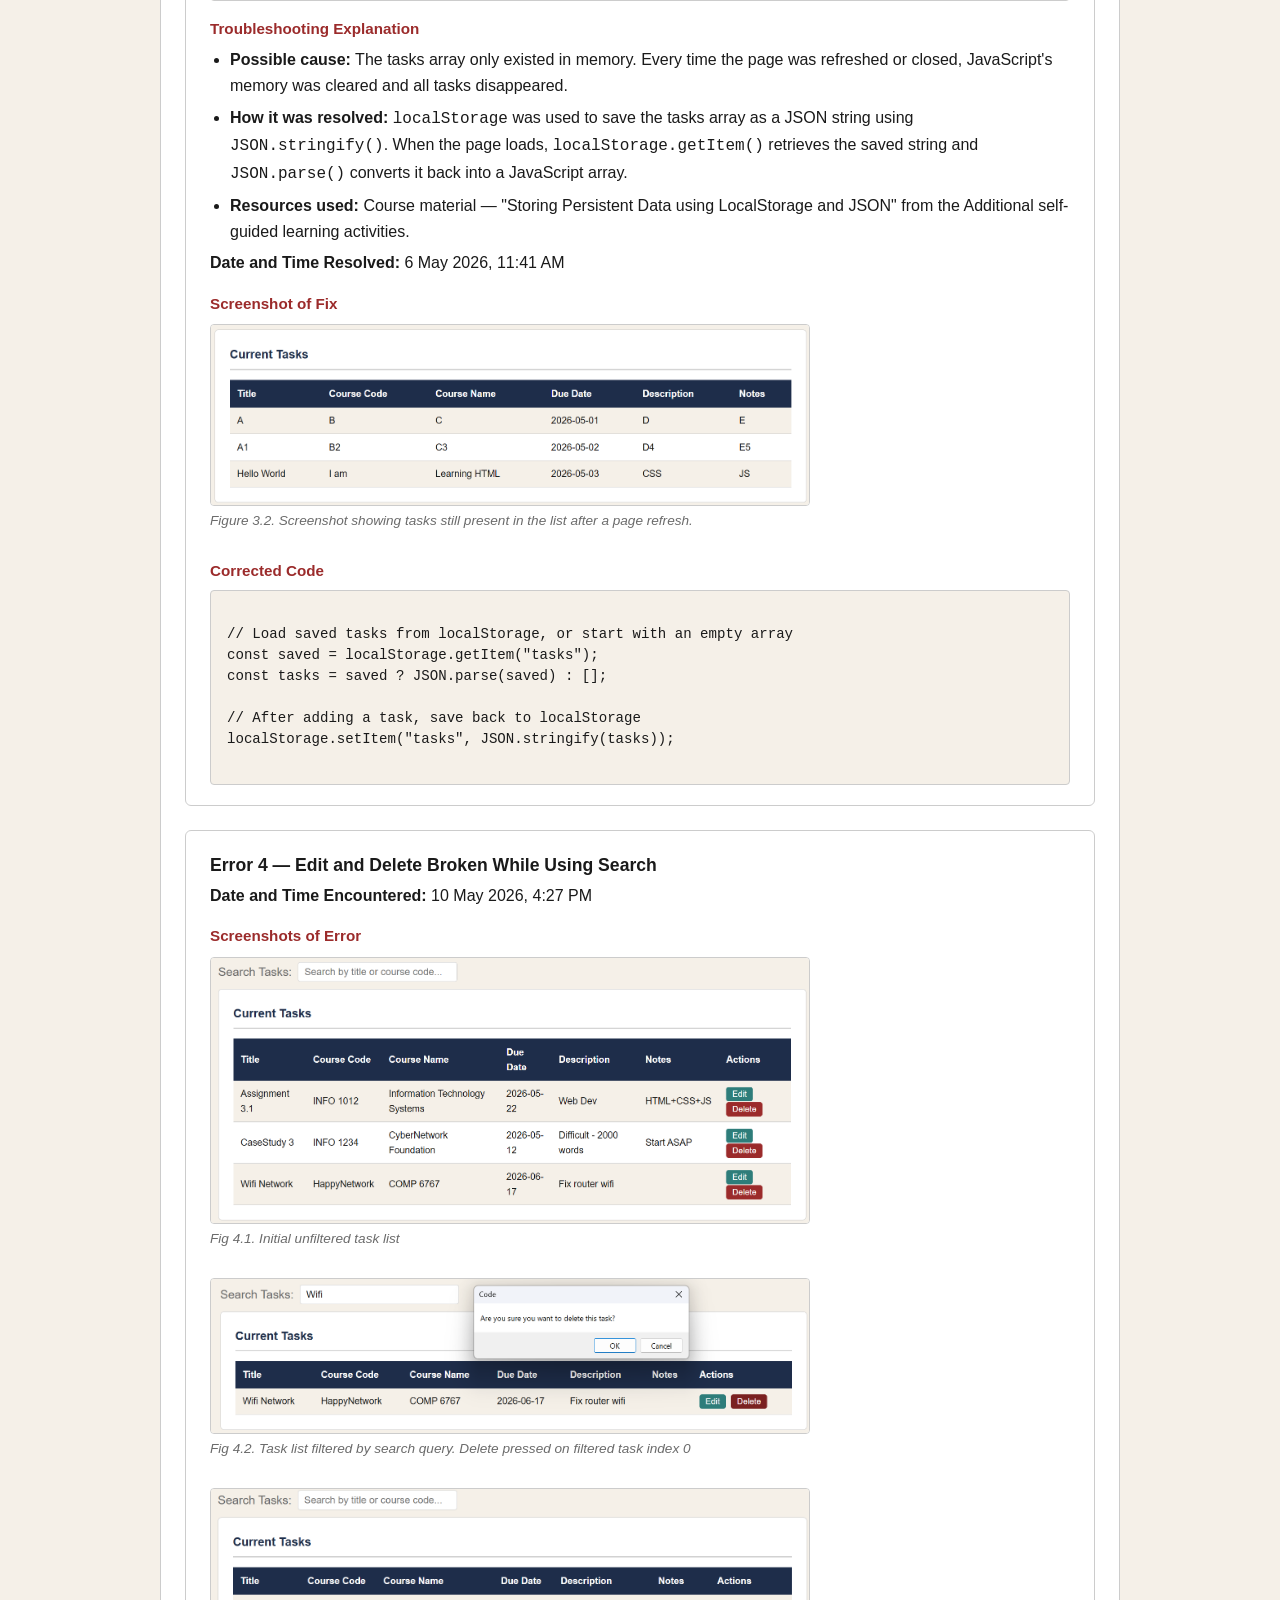
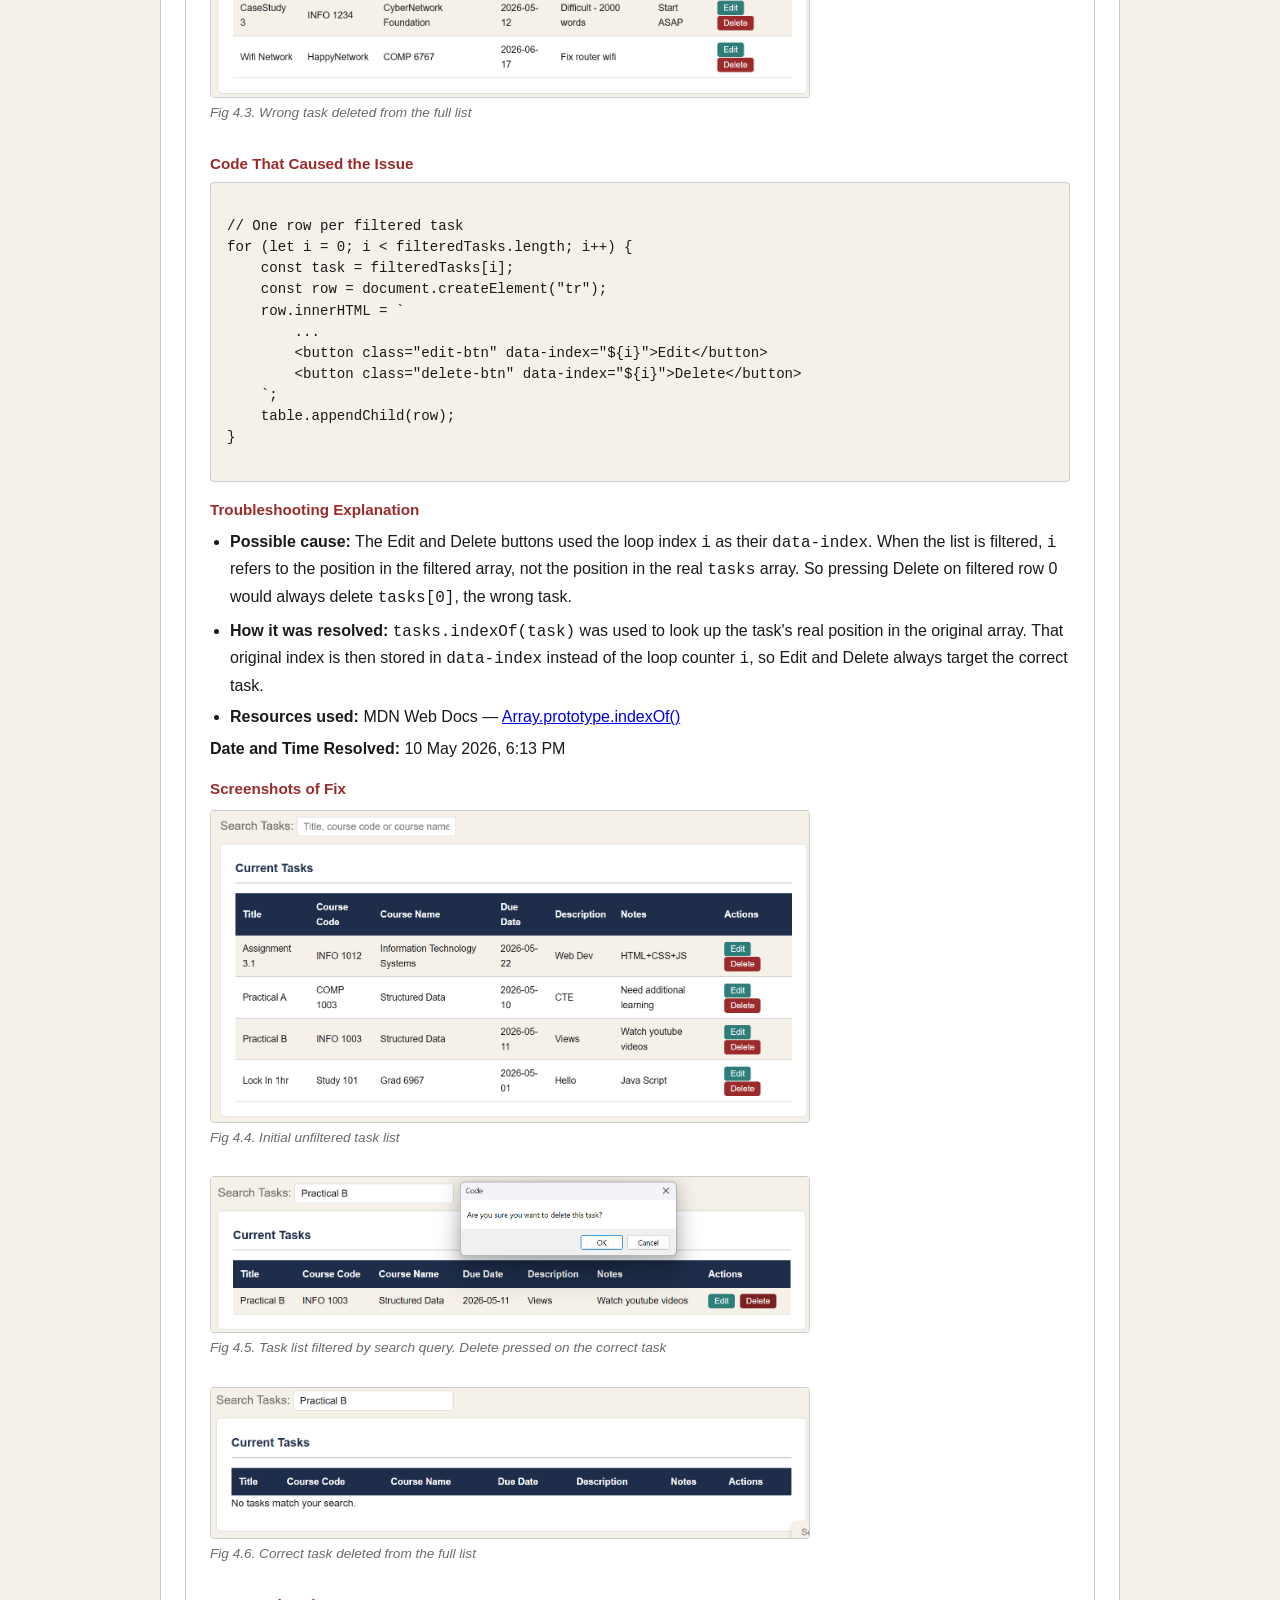
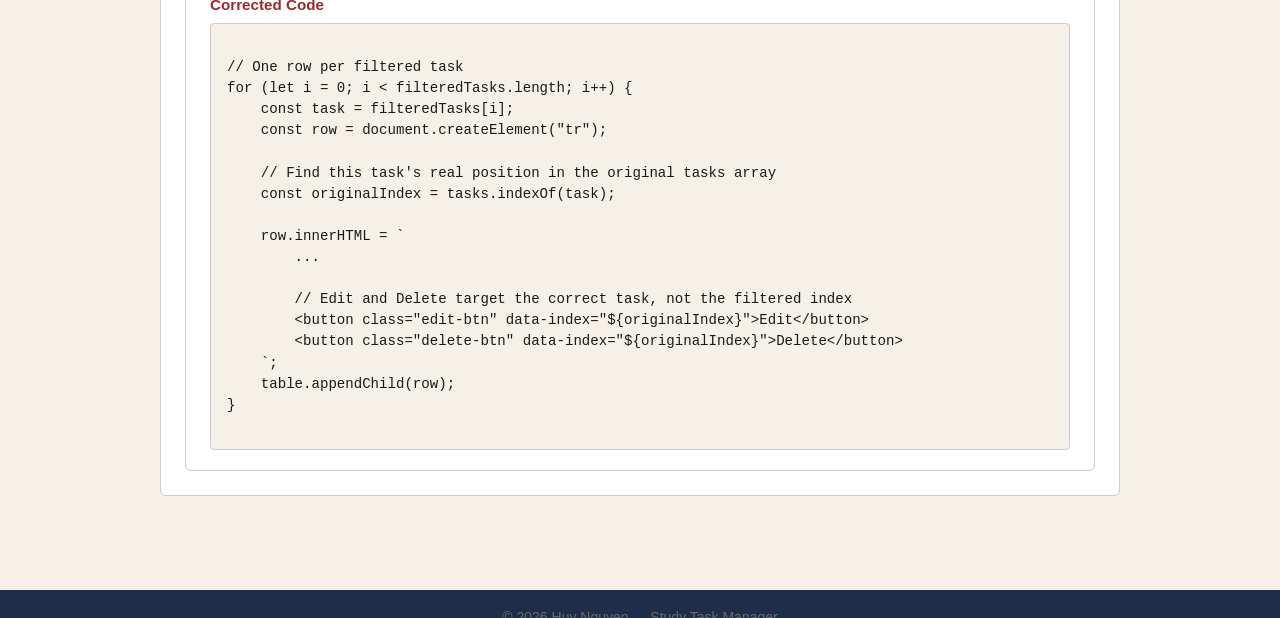
==== commit da833b1b: "docs: Add Error 4 to troubleshooting blog — edit and delete broken while using search" ====
--- a/Assignment_3_WebPage/blog.html
+++ b/Assignment_3_WebPage/blog.html
@@ -80,7 +80,7 @@
                 <h4>Screenshot of Error</h4>
                 <figure>
                     <img src="assets/images/error1.png" alt="Screenshot showing only the latest task appearing in the list" width="600">
-                    <figcaption>Figure 1. Screenshot showing only the latest task appearing in the list.</figcaption>
+                    <figcaption>Figure 1.1. Screenshot showing only the latest task appearing in the list.</figcaption>
                 </figure>
 
                 <h4>Code That Caused the Issue</h4>
@@ -107,7 +107,7 @@
                 <h4>Screenshot of Fix</h4>
                 <figure>
                     <img src="assets/images/fix1.png" alt="Screenshot showing the full task list rendering correctly after fix" width="600">
-                    <figcaption>Figure 2. Screenshot showing the full task list rendering correctly after the fix.</figcaption>
+                    <figcaption>Figure 1.2. Screenshot showing the full task list rendering correctly after the fix.</figcaption>
                 </figure>
 
                 <h4>Corrected Code</h4>
@@ -142,7 +142,7 @@
                 <h4>Screenshot of Error</h4>
                 <figure>
                     <img src="assets/images/error2.png" alt="Screenshot showing tasks with missing required fields being submitted even after validation alerts." width="600">
-                    <figcaption>Figure 3. Screenshot showing tasks with missing required fields being submitted even after validation alerts.</figcaption>
+                    <figcaption>Figure 2.1. Screenshot showing tasks with missing required fields being submitted even after validation alerts.</figcaption>
                 </figure>
 
                 <h4>Code That Caused the Issue</h4>
@@ -171,7 +171,7 @@
                 <h4>Screenshot of Fix</h4>
                 <figure>
                     <img src="assets/images/fix2.png" alt="Screenshot showing the validation alert correctly blocking empty task submission" height="600">
-                    <figcaption>Figure 4. Screenshot showing the validation alert correctly blocking empty task submission.</figcaption>
+                    <figcaption>Figure 2.2. Screenshot showing the validation alert correctly blocking empty task submission.</figcaption>
                 </figure>
 
                 <h4>Corrected Code</h4>
@@ -192,7 +192,7 @@
                 <h4>Screenshot of Error</h4>
                 <figure>
                     <img src="assets/images/error3.png" alt="Screenshot showing an empty task list after the page was refreshed" width="600">
-                    <figcaption>Figure 5. Screenshot showing an empty task list after the page was refreshed.</figcaption>
+                    <figcaption>Figure 3.1. Screenshot showing an empty task list after the page was refreshed.</figcaption>
                 </figure>
 
                 <h4>Code That Caused the Issue</h4>
@@ -214,7 +214,7 @@
                 <h4>Screenshot of Fix</h4>
                 <figure>
                     <img src="assets/images/fix3.png" alt="Screenshot showing tasks still present in the list after a page refresh" width="600">
-                    <figcaption>Figure 6. Screenshot showing tasks still present in the list after a page refresh.</figcaption>
+                    <figcaption>Figure 3.2. Screenshot showing tasks still present in the list after a page refresh.</figcaption>
                 </figure>
 
                 <h4>Corrected Code</h4>
@@ -225,6 +225,85 @@
 
 // After adding a task, save back to localStorage
 localStorage.setItem("tasks", JSON.stringify(tasks));
+                </code></pre>
+            </article>
+
+            <!-- Error 4 -->
+            <article class="blog-entry">
+                <h3>Error 4 — Edit and Delete Broken While Using Search</h3>
+                <p><strong>Date and Time Encountered:</strong> 10 May 2026, 4:27 PM</p>
+
+                <h4>Screenshots of Error</h4>
+                <figure>
+                    <img src="assets/images/error4.1.png" alt="Initial unfiltered task list" width="600">
+                    <figcaption>Fig 4.1. Initial unfiltered task list</figcaption>
+                </figure>
+                <figure>
+                    <img src="assets/images/error4.2.png" alt="Task list filtered by search query. Delete pressed on filtered task index 0" width="600">
+                    <figcaption>Fig 4.2. Task list filtered by search query. Delete pressed on filtered task index 0</figcaption>
+                </figure>
+                <figure>
+                    <img src="assets/images/error4.3.png" alt="Wrong task deleted from the full list" width="600">
+                    <figcaption>Fig 4.3. Wrong task deleted from the full list</figcaption>
+                </figure>
+
+                <h4>Code That Caused the Issue</h4>
+                <pre><code>
+// One row per filtered task
+for (let i = 0; i &lt; filteredTasks.length; i++) {
+    const task = filteredTasks[i];
+    const row = document.createElement("tr");
+    row.innerHTML = `
+        ...
+        &lt;button class="edit-btn" data-index="${i}"&gt;Edit&lt;/button&gt;
+        &lt;button class="delete-btn" data-index="${i}"&gt;Delete&lt;/button&gt;
+    `;
+    table.appendChild(row);
+}
+                </code></pre>
+
+                <h4>Troubleshooting Explanation</h4>
+                <ul>
+                    <li><strong>Possible cause:</strong> The Edit and Delete buttons used the loop index <code>i</code> as their <code>data-index</code>. When the list is filtered, <code>i</code> refers to the position in the filtered array, not the position in the real <code>tasks</code> array. So pressing Delete on filtered row 0 would always delete <code>tasks[0]</code>, the wrong task.</li>
+                    <li><strong>How it was resolved:</strong> <code>tasks.indexOf(task)</code> was used to look up the task's real position in the original array. That original index is then stored in <code>data-index</code> instead of the loop counter <code>i</code>, so Edit and Delete always target the correct task.</li>
+                    <li><strong>Resources used:</strong> MDN Web Docs — <a href="https://developer.mozilla.org/en-US/docs/Web/JavaScript/Reference/Global_Objects/Array/indexOf" target="_blank" rel="noopener noreferrer">Array.prototype.indexOf()</a></li>
+                </ul>
+
+                <p><strong>Date and Time Resolved:</strong> 10 May 2026, 6:13 PM</p>
+
+                <h4>Screenshots of Fix</h4>
+                <figure>
+                    <img src="assets/images/fix4.1.png" alt="Initial unfiltered task list" width="600">
+                    <figcaption>Fig 4.4. Initial unfiltered task list</figcaption>
+                </figure>
+                <figure>
+                    <img src="assets/images/fix4.2.png" alt="Task list filtered by search query. Delete pressed on the correct task" width="600">
+                    <figcaption>Fig 4.5. Task list filtered by search query. Delete pressed on the correct task</figcaption>
+                </figure>
+                <figure>
+                    <img src="assets/images/fix4.3.png" alt="Correct task removed from the full list" width="600">
+                    <figcaption>Fig 4.6. Correct task deleted from the full list</figcaption>
+                </figure>
+
+                <h4>Corrected Code</h4>
+                <pre><code>
+// One row per filtered task
+for (let i = 0; i &lt; filteredTasks.length; i++) {
+    const task = filteredTasks[i];
+    const row = document.createElement("tr");
+
+    // Find this task's real position in the original tasks array
+    const originalIndex = tasks.indexOf(task);
+
+    row.innerHTML = `
+        ...
+
+        // Edit and Delete target the correct task, not the filtered index
+        &lt;button class="edit-btn" data-index="${originalIndex}"&gt;Edit&lt;/button&gt;
+        &lt;button class="delete-btn" data-index="${originalIndex}"&gt;Delete&lt;/button&gt;
+    `;
+    table.appendChild(row);
+}
                 </code></pre>
             </article>
         </section>
--- a/Assignment_3_WebPage/css/style.css
+++ b/Assignment_3_WebPage/css/style.css
@@ -11,6 +11,7 @@
     --text-color: #1a1a1a;        /* Near black - main body text */
     --text-muted: #6b6b6b;        /* Grey - secondary or placeholder text */
     --border-color: #cccccc;      /* Light grey - borders and dividers */
+    --light-base-color: #2d4a64;  /* Lighter navy - hover state */
     --dark-accent-color: #256663; /* Darker teal - hover state */
     --dark-accent-red: #7a2020;   /* Darker red - hover state */
 }
--- a/Assignment_3_WebPage/css/blog.css
+++ b/Assignment_3_WebPage/css/blog.css
@@ -15,7 +15,7 @@
 
 th {
     background-color: var(--base-color);
-    color: white;
+    color: var(--surface-color);
 }
 
 /* Each error/fix entry card */
@@ -83,4 +83,5 @@
     color: var(--text-muted);
     margin-top: 4px;
     font-style: italic;
+    margin-bottom: 28px;
 }
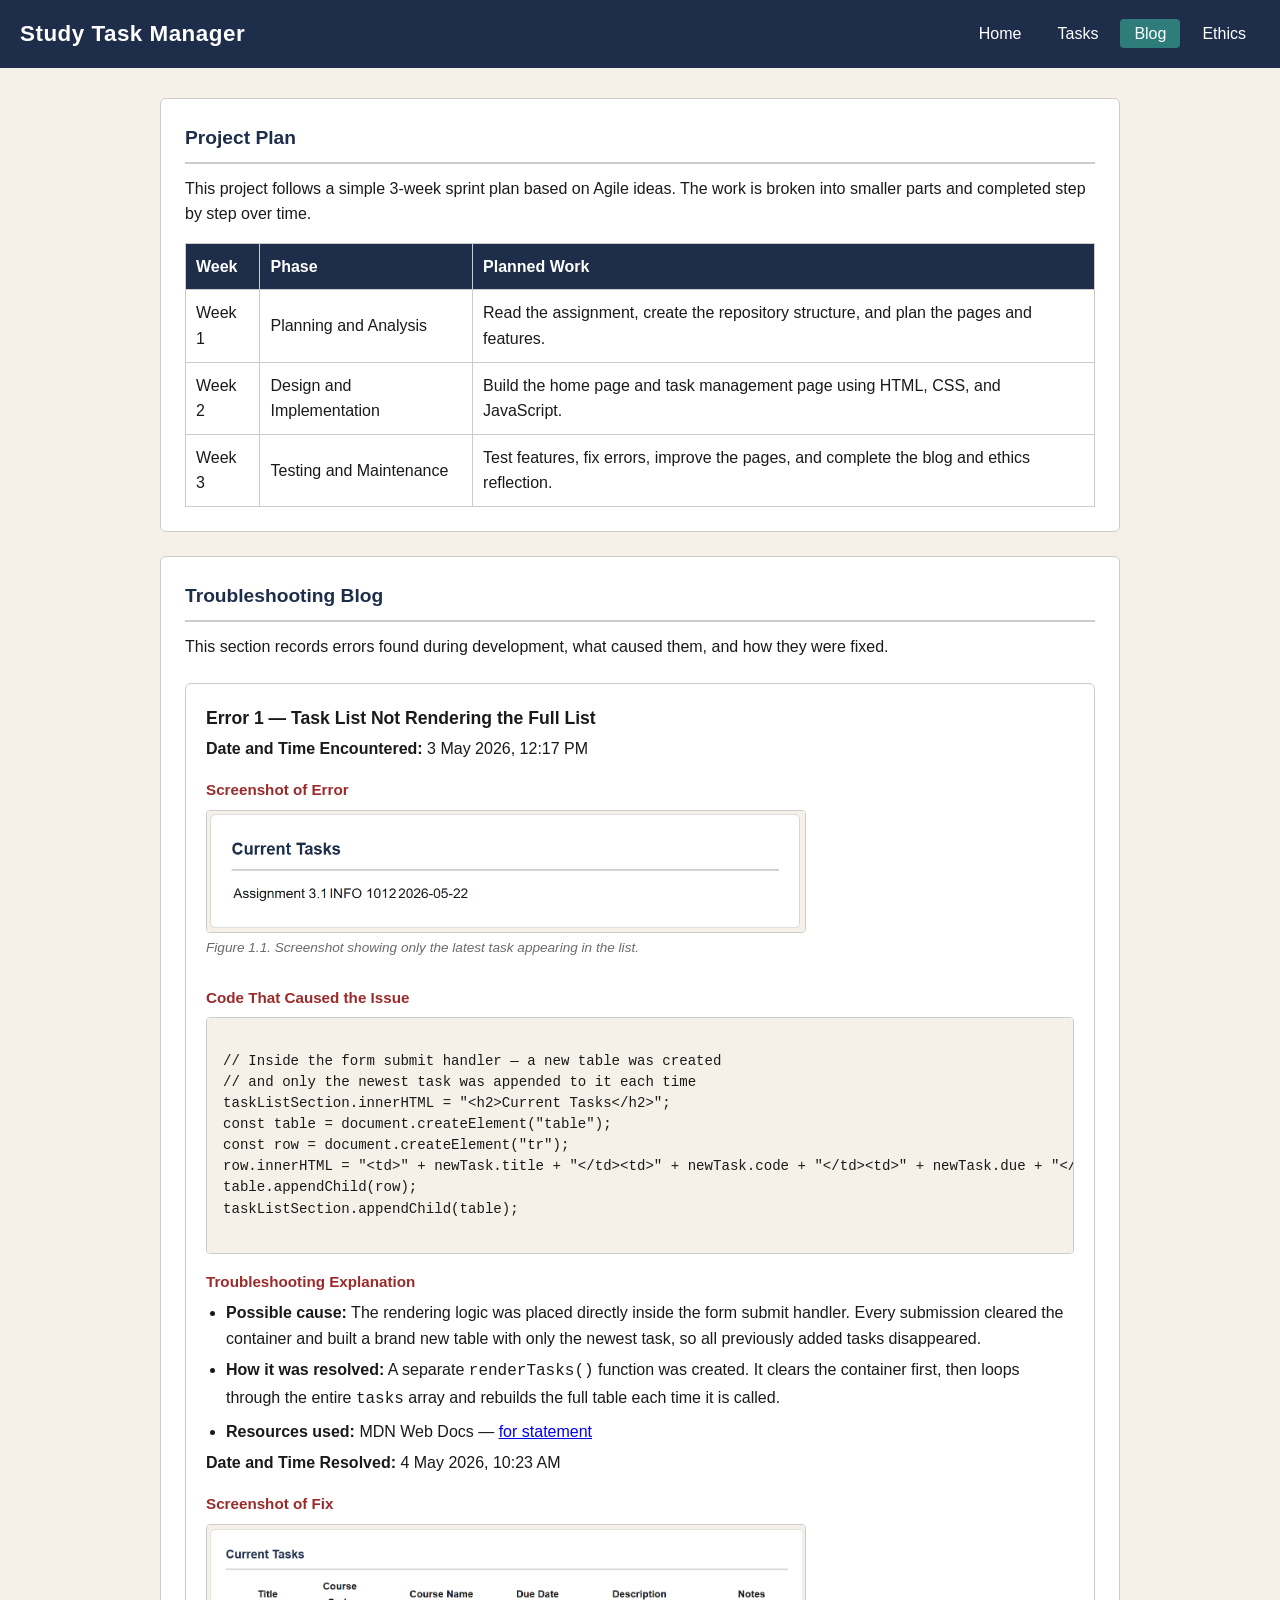
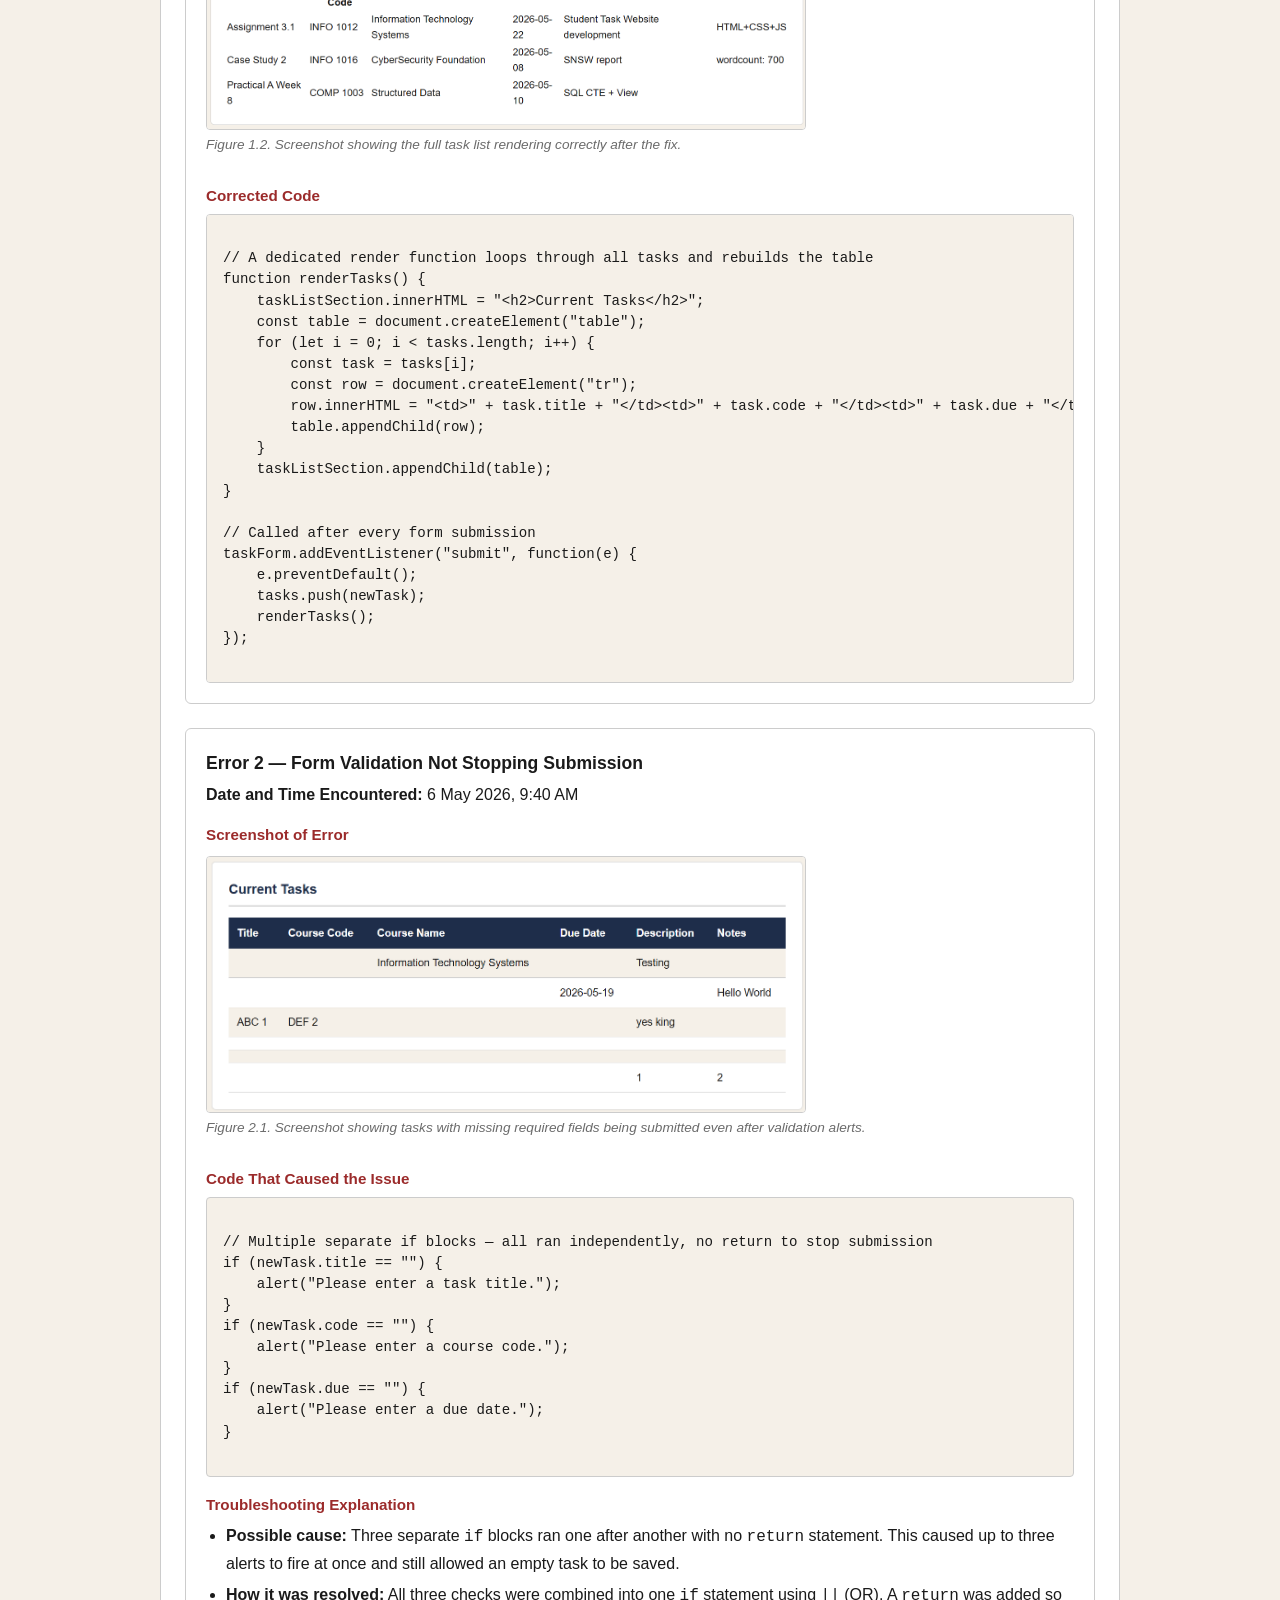
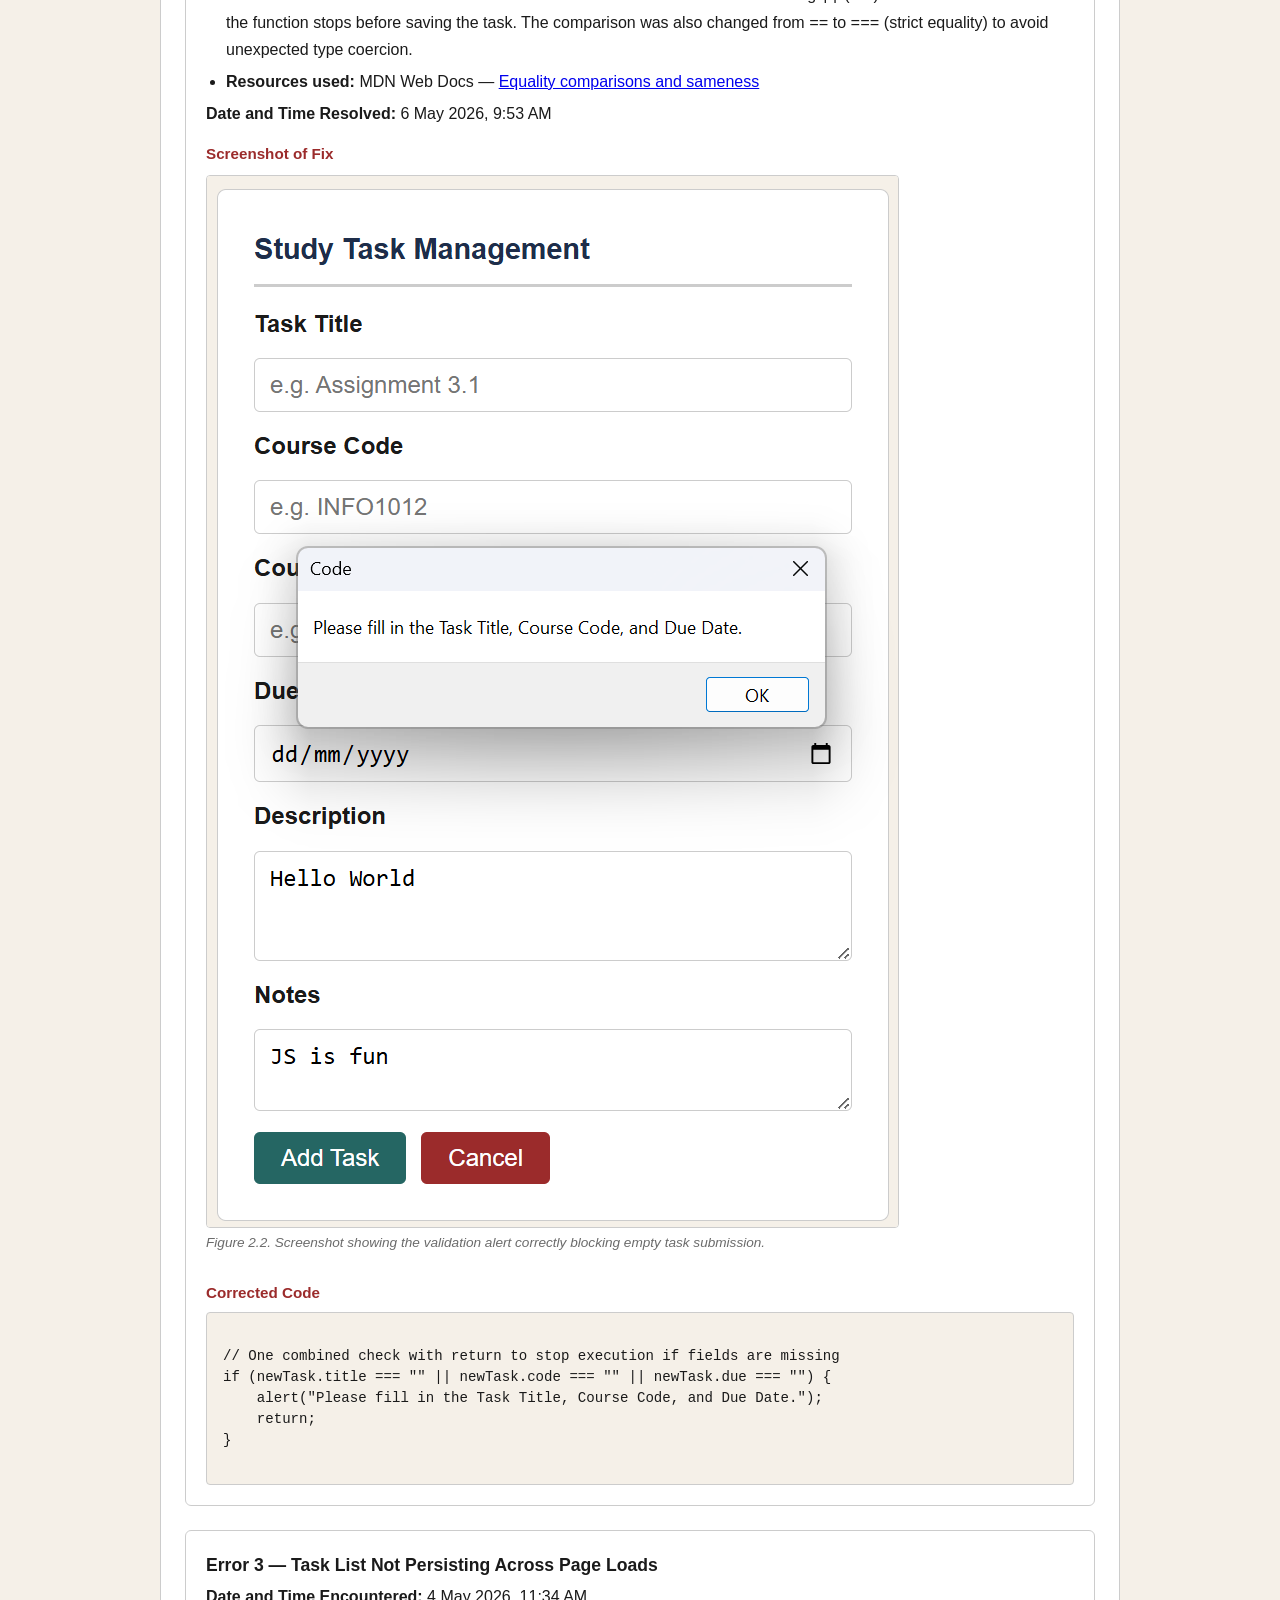
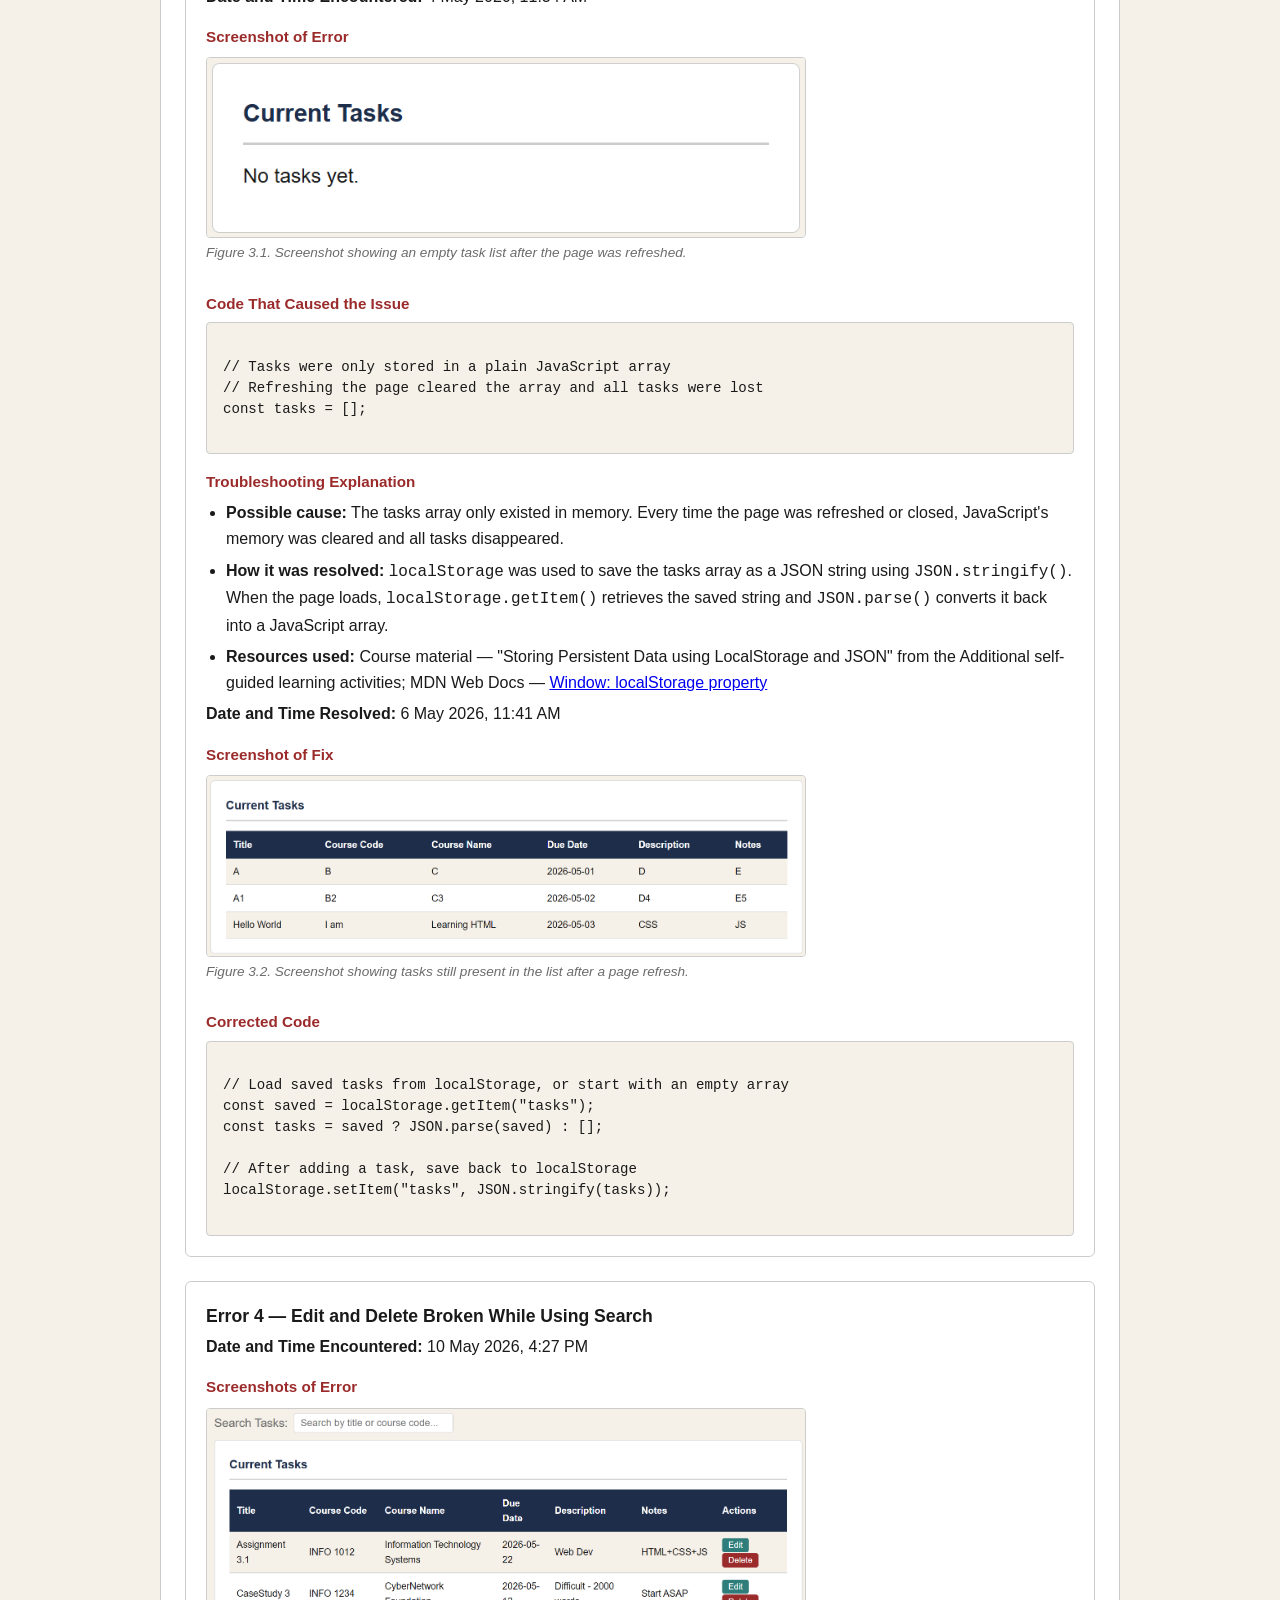
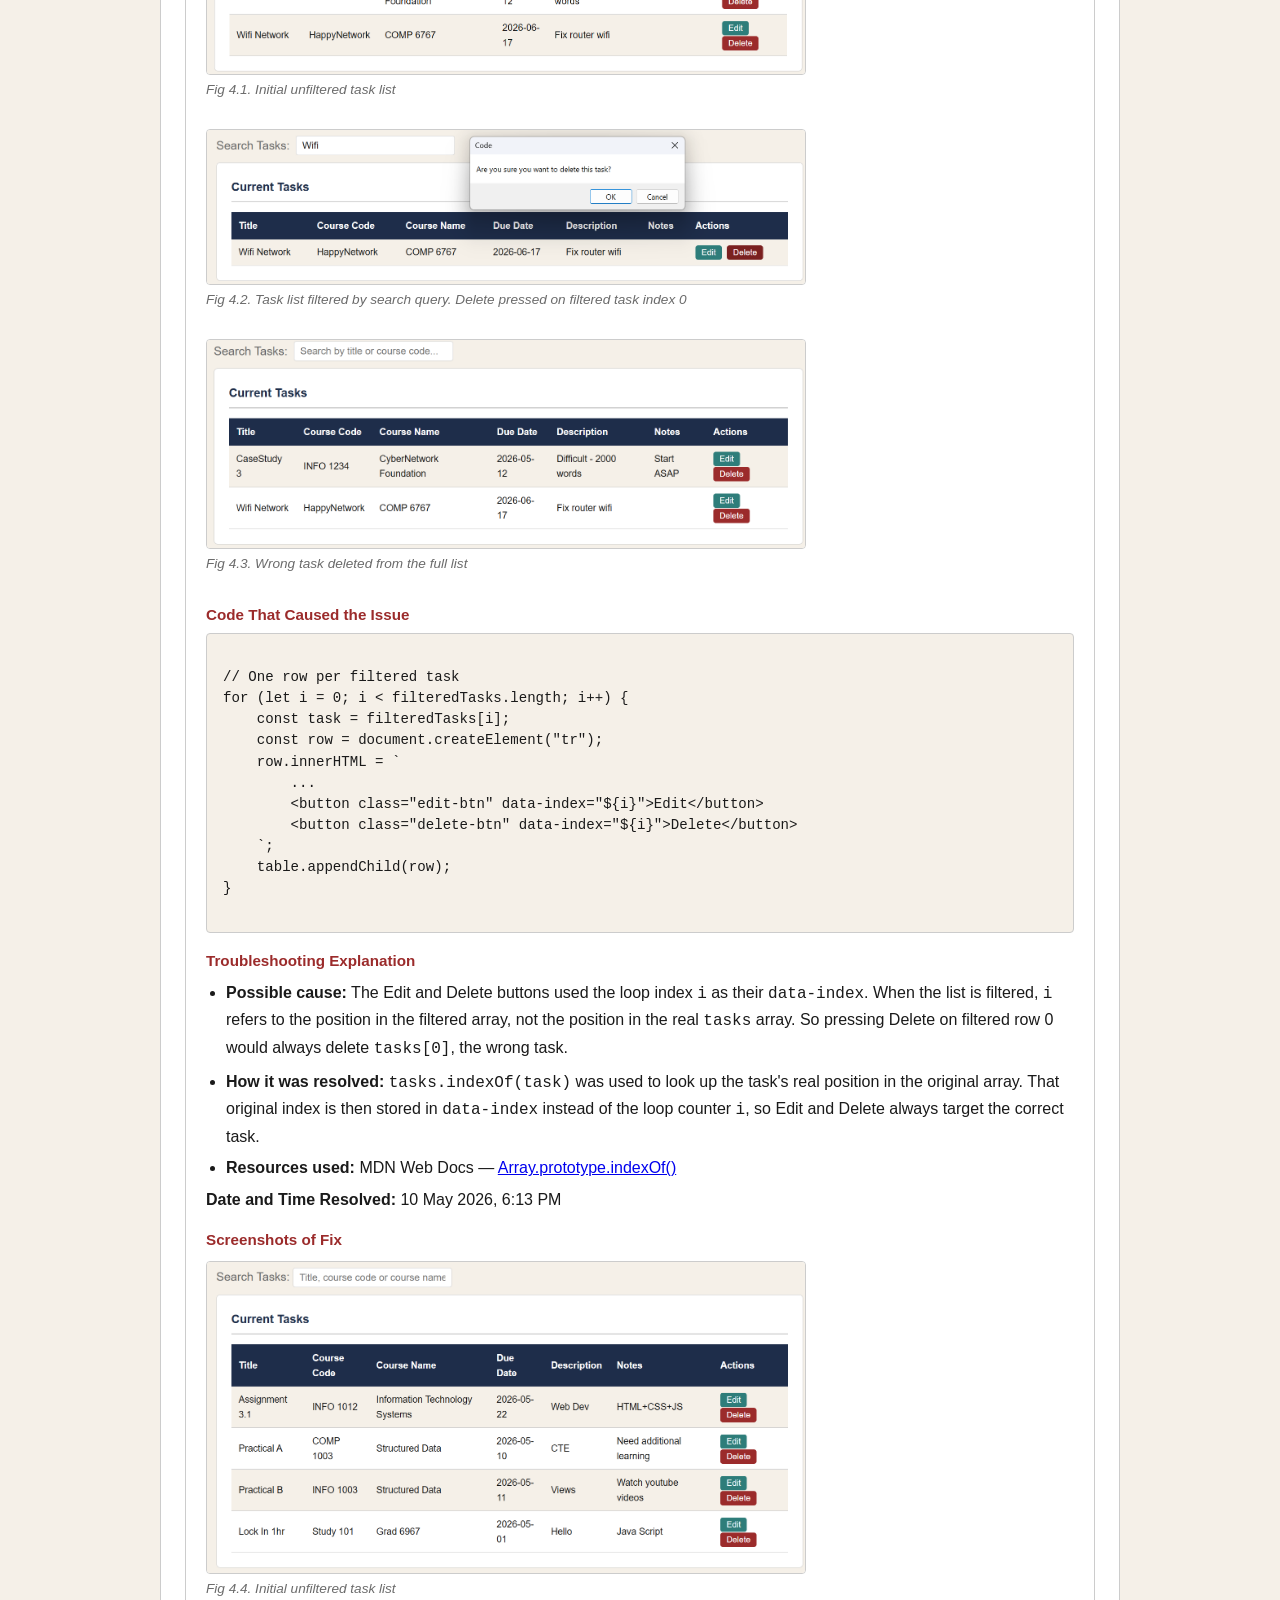
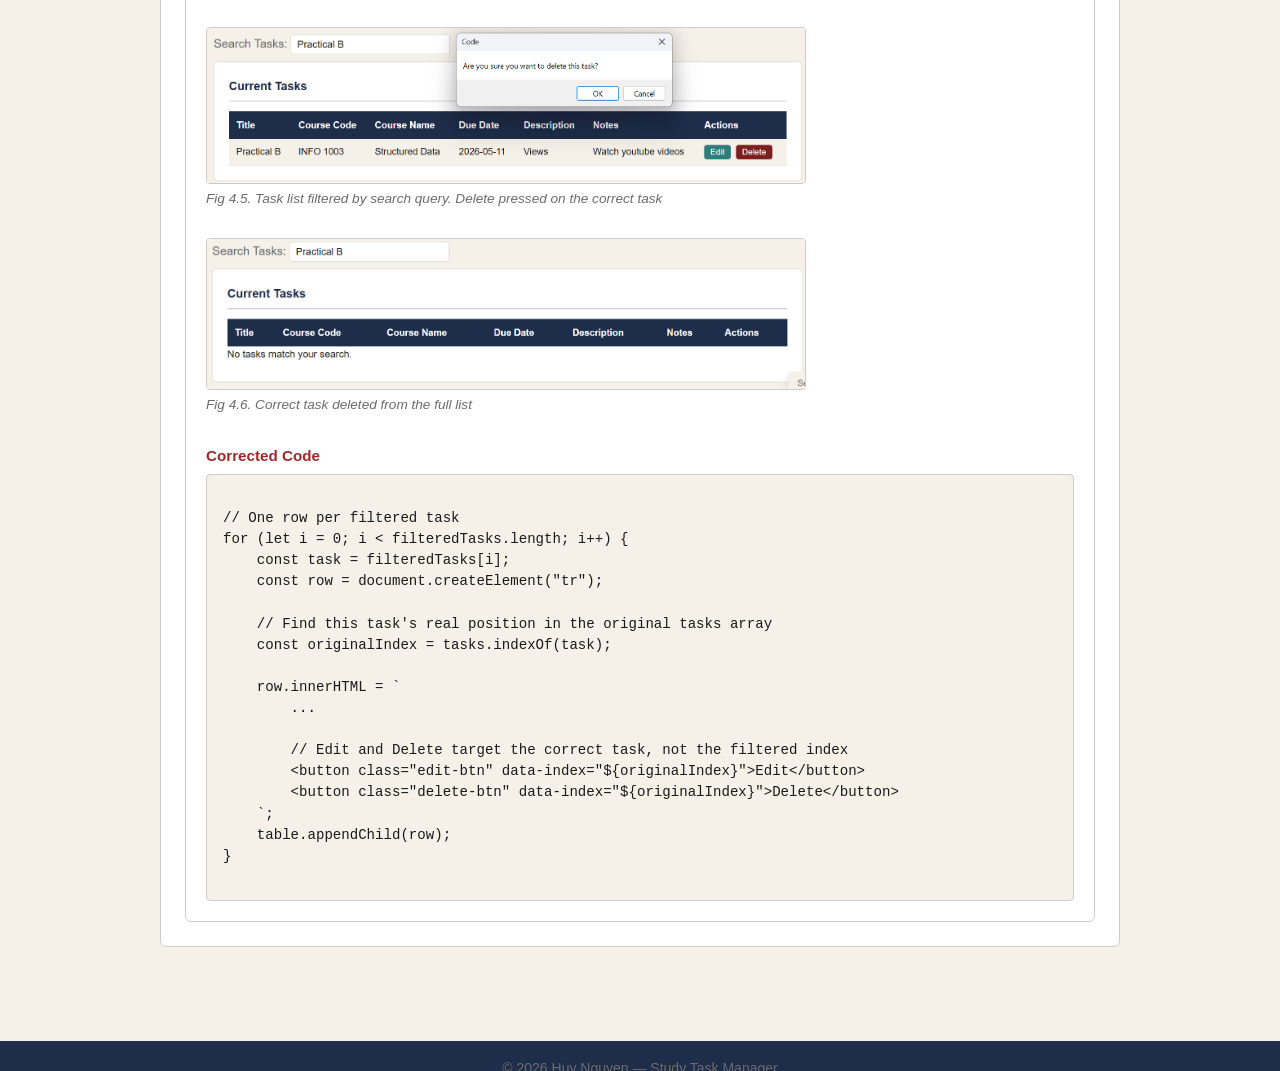
==== commit f56b6ca3: "docs: Add a reference to the Error 3" ====
--- a/Assignment_3_WebPage/blog.html
+++ b/Assignment_3_WebPage/blog.html
@@ -206,7 +206,10 @@
                 <ul>
                     <li><strong>Possible cause:</strong> The tasks array only existed in memory. Every time the page was refreshed or closed, JavaScript's memory was cleared and all tasks disappeared.</li>
                     <li><strong>How it was resolved:</strong> <code>localStorage</code> was used to save the tasks array as a JSON string using <code>JSON.stringify()</code>. When the page loads, <code>localStorage.getItem()</code> retrieves the saved string and <code>JSON.parse()</code> converts it back into a JavaScript array.</li>
-                    <li><strong>Resources used:</strong> Course material — "Storing Persistent Data using LocalStorage and JSON" from the Additional self-guided learning activities.</li>
+                    <li><strong>Resources used:</strong>
+                        Course material — "Storing Persistent Data using LocalStorage and JSON" from the Additional self-guided learning activities;
+                        MDN Web Docs — <a href="https://developer.mozilla.org/en-US/docs/Web/API/Window/localStorage" target="_blank" rel="noopener noreferrer">Window: localStorage property</a>
+                    </li>
                 </ul>
 
                 <p><strong>Date and Time Resolved:</strong> 6 May 2026, 11:41 AM</p>
--- a/Assignment_3_WebPage/css/style.css
+++ b/Assignment_3_WebPage/css/style.css
@@ -131,4 +131,45 @@
 
 button:hover {
     background-color: var(--dark-accent-color);
+}
+
+/* Make images responsive — scales down on small screens */
+img {
+    max-width: 100%;
+    height: auto;
+}
+
+/* Mobile: up to 576px */
+@media (max-width: 576px) {
+    body {
+        font-size: 14px;
+    }
+
+    nav {
+        display: flex;
+        flex-direction: column;
+        align-items: center;
+        gap: 8px;
+        padding: 10px;
+    }
+
+    nav a {
+        width: 100%;
+        text-align: center;
+    }
+}
+
+/* Tablet: 577px to 768px */
+@media (min-width: 577px) and (max-width: 768px) {
+    nav {
+        flex-wrap: wrap;
+        justify-content: center;
+    }
+}
+
+/* Desktop: 769px and above */
+@media (min-width: 769px) {
+    nav {
+        flex-direction: row;
+    }
 }
--- a/Assignment_3_WebPage/css/blog.css
+++ b/Assignment_3_WebPage/css/blog.css
@@ -84,4 +84,27 @@
     margin-top: 4px;
     font-style: italic;
     margin-bottom: 28px;
+}
+
+/* Mobile: narrow the code blocks and article padding */
+@media (max-width: 576px) {
+    .blog-entry {
+        padding: 10px;
+    }
+
+    pre {
+        overflow-x: auto;
+        font-size: 0.8rem;
+    }
+
+    figure img {
+        width: 100%;
+    }
+}
+
+/* Tablet and above */
+@media (min-width: 577px) {
+    .blog-entry {
+        padding: 20px;
+    }
 }
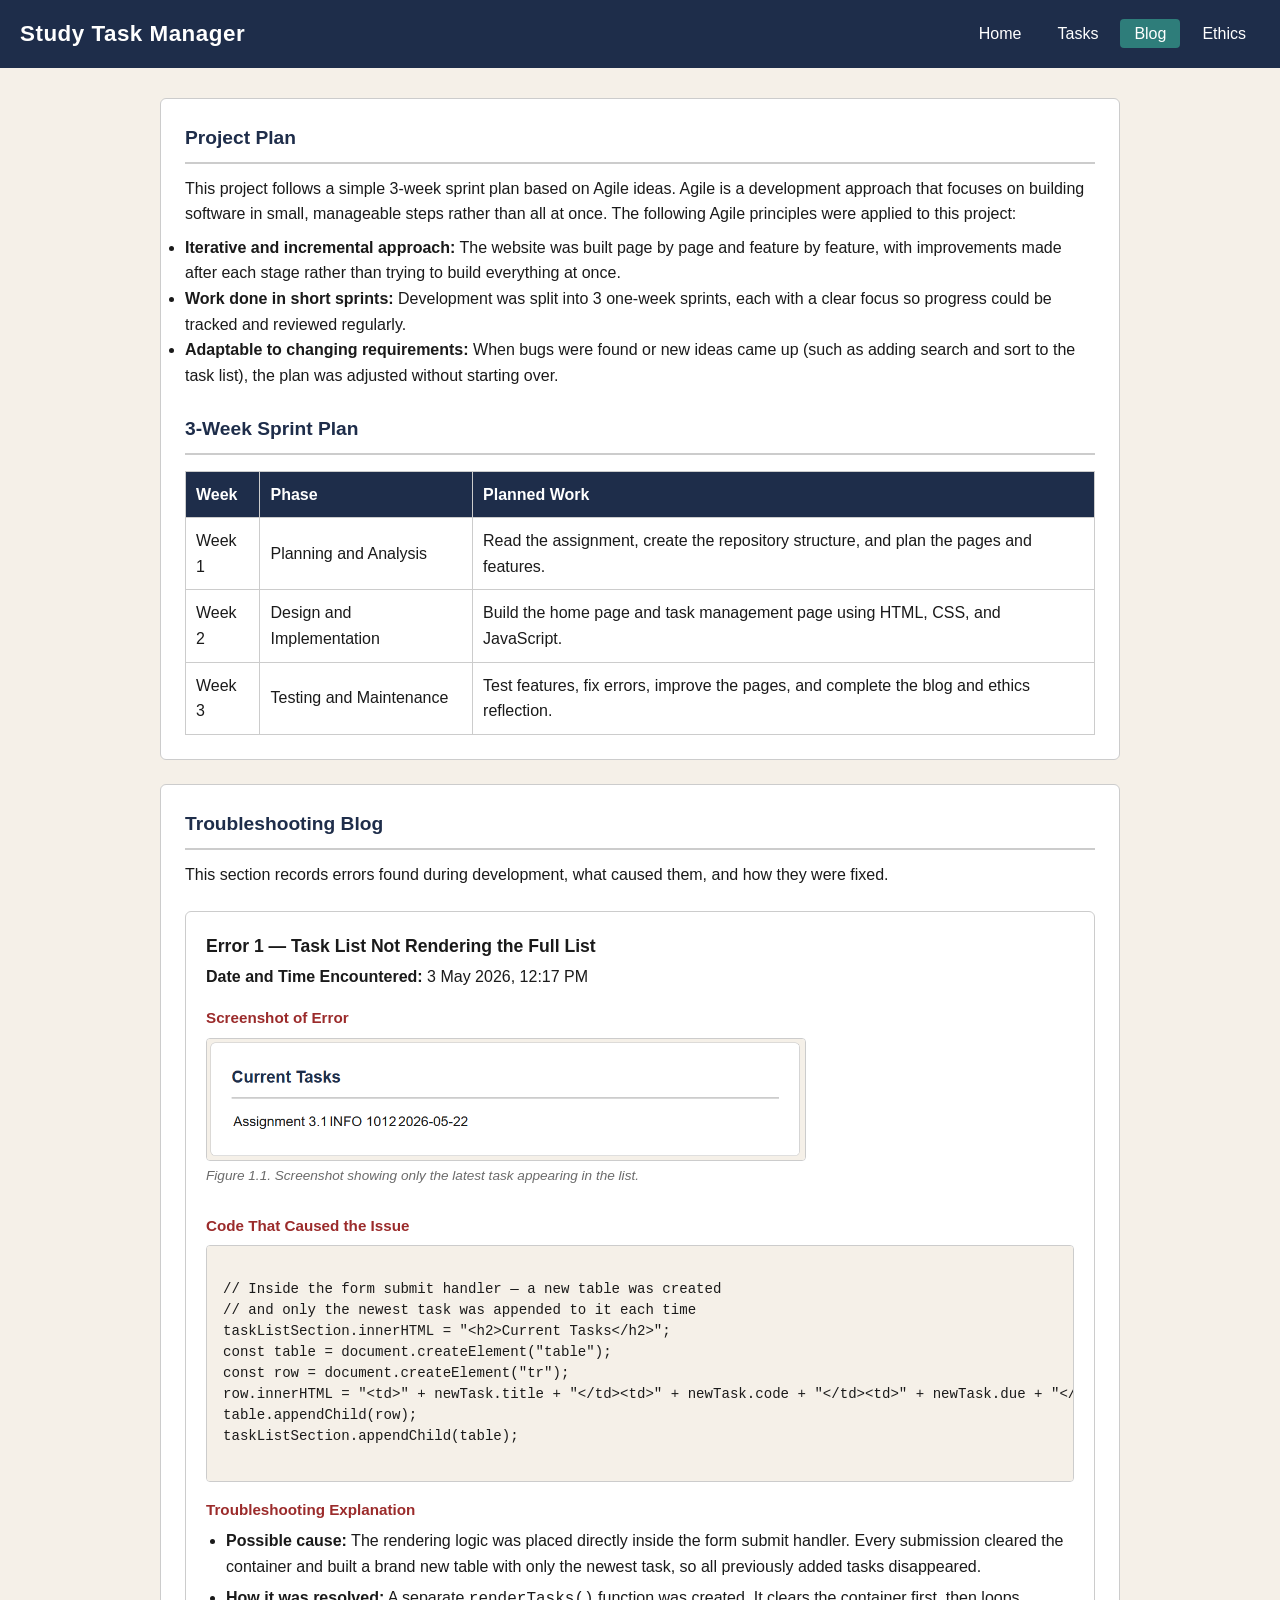
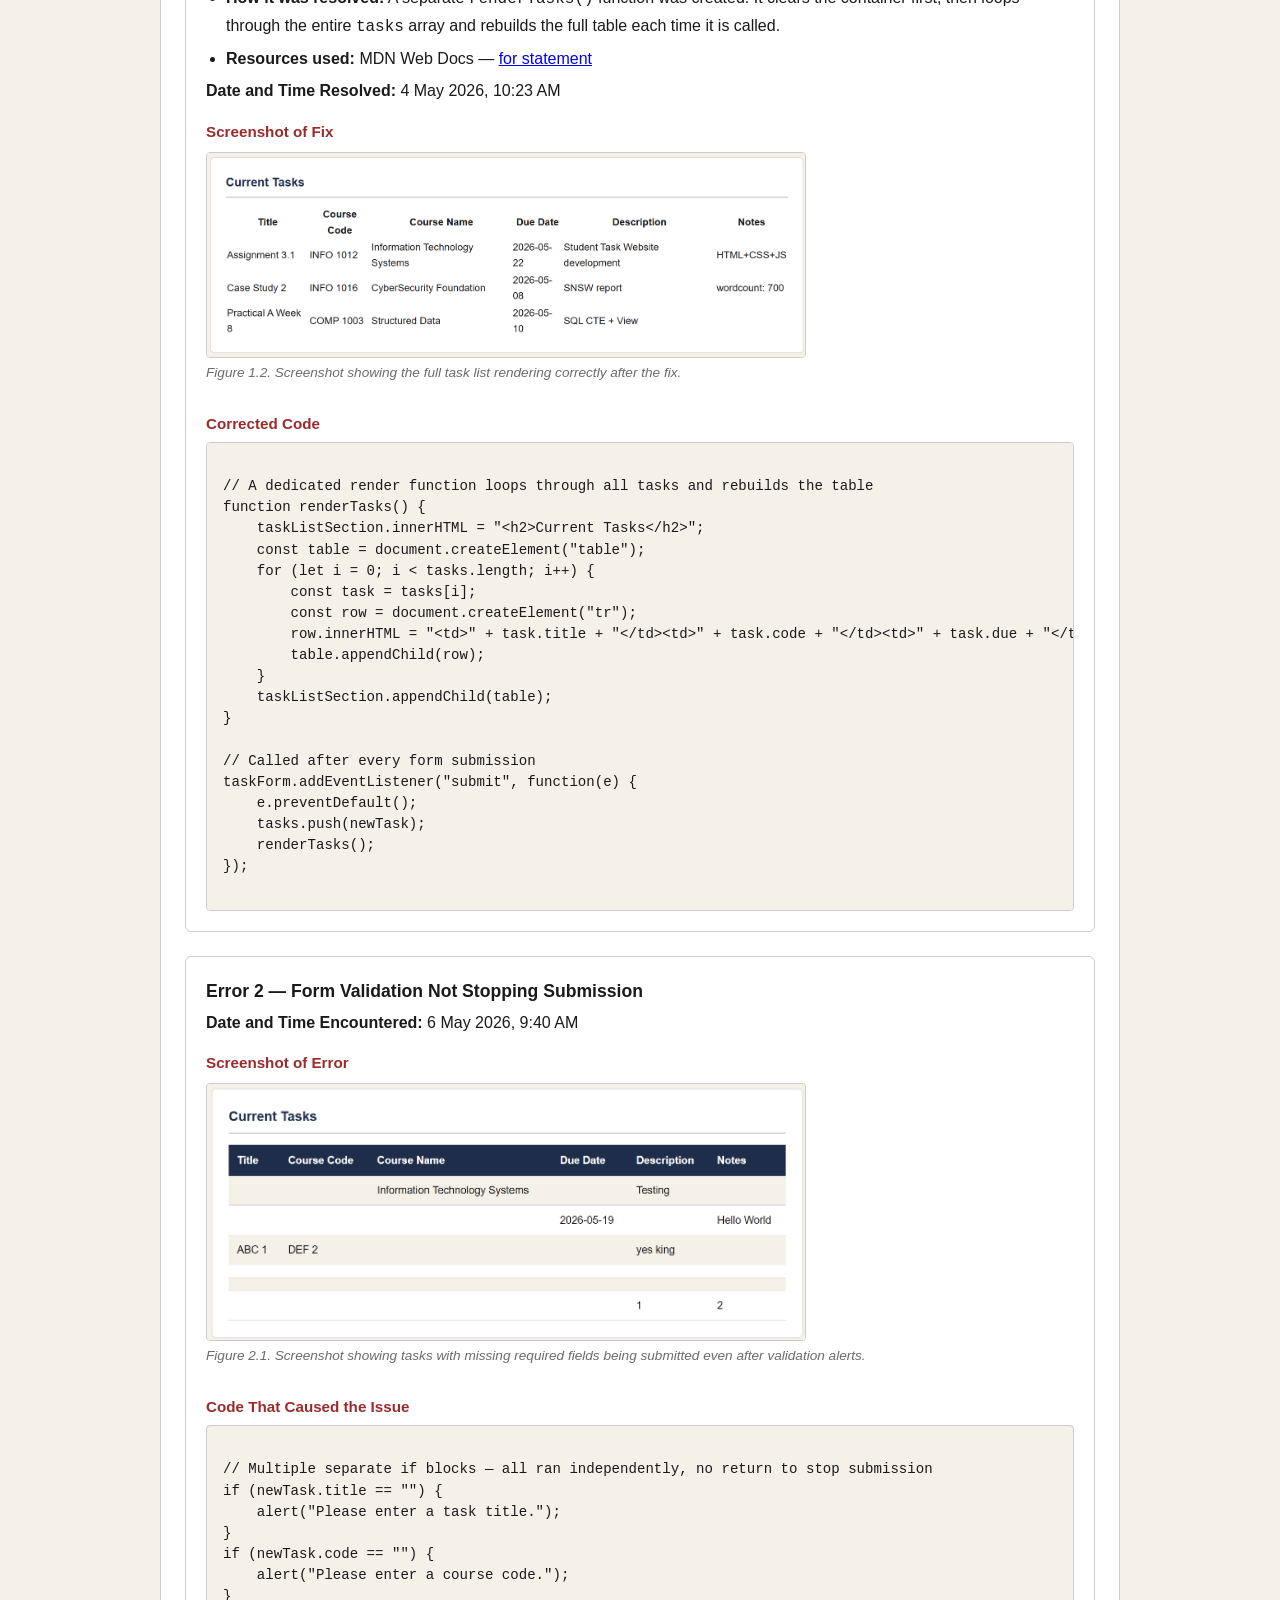
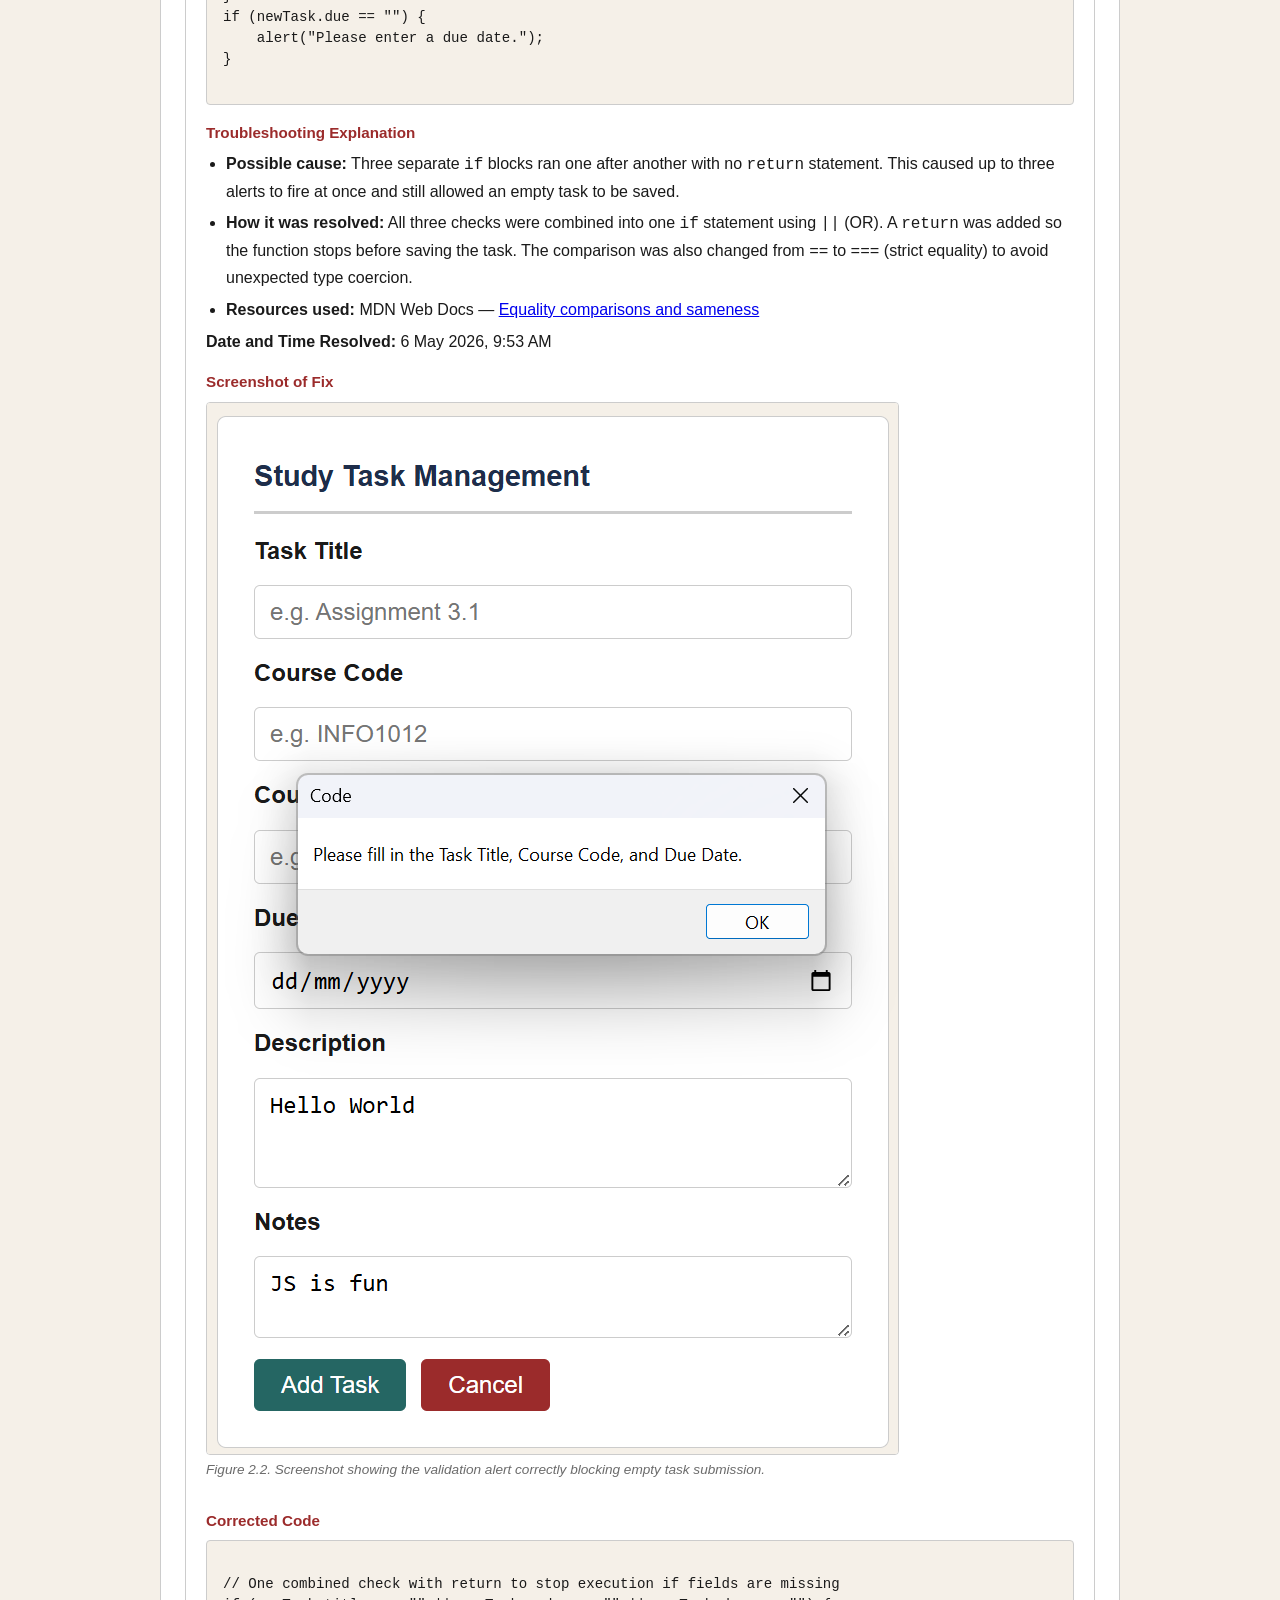
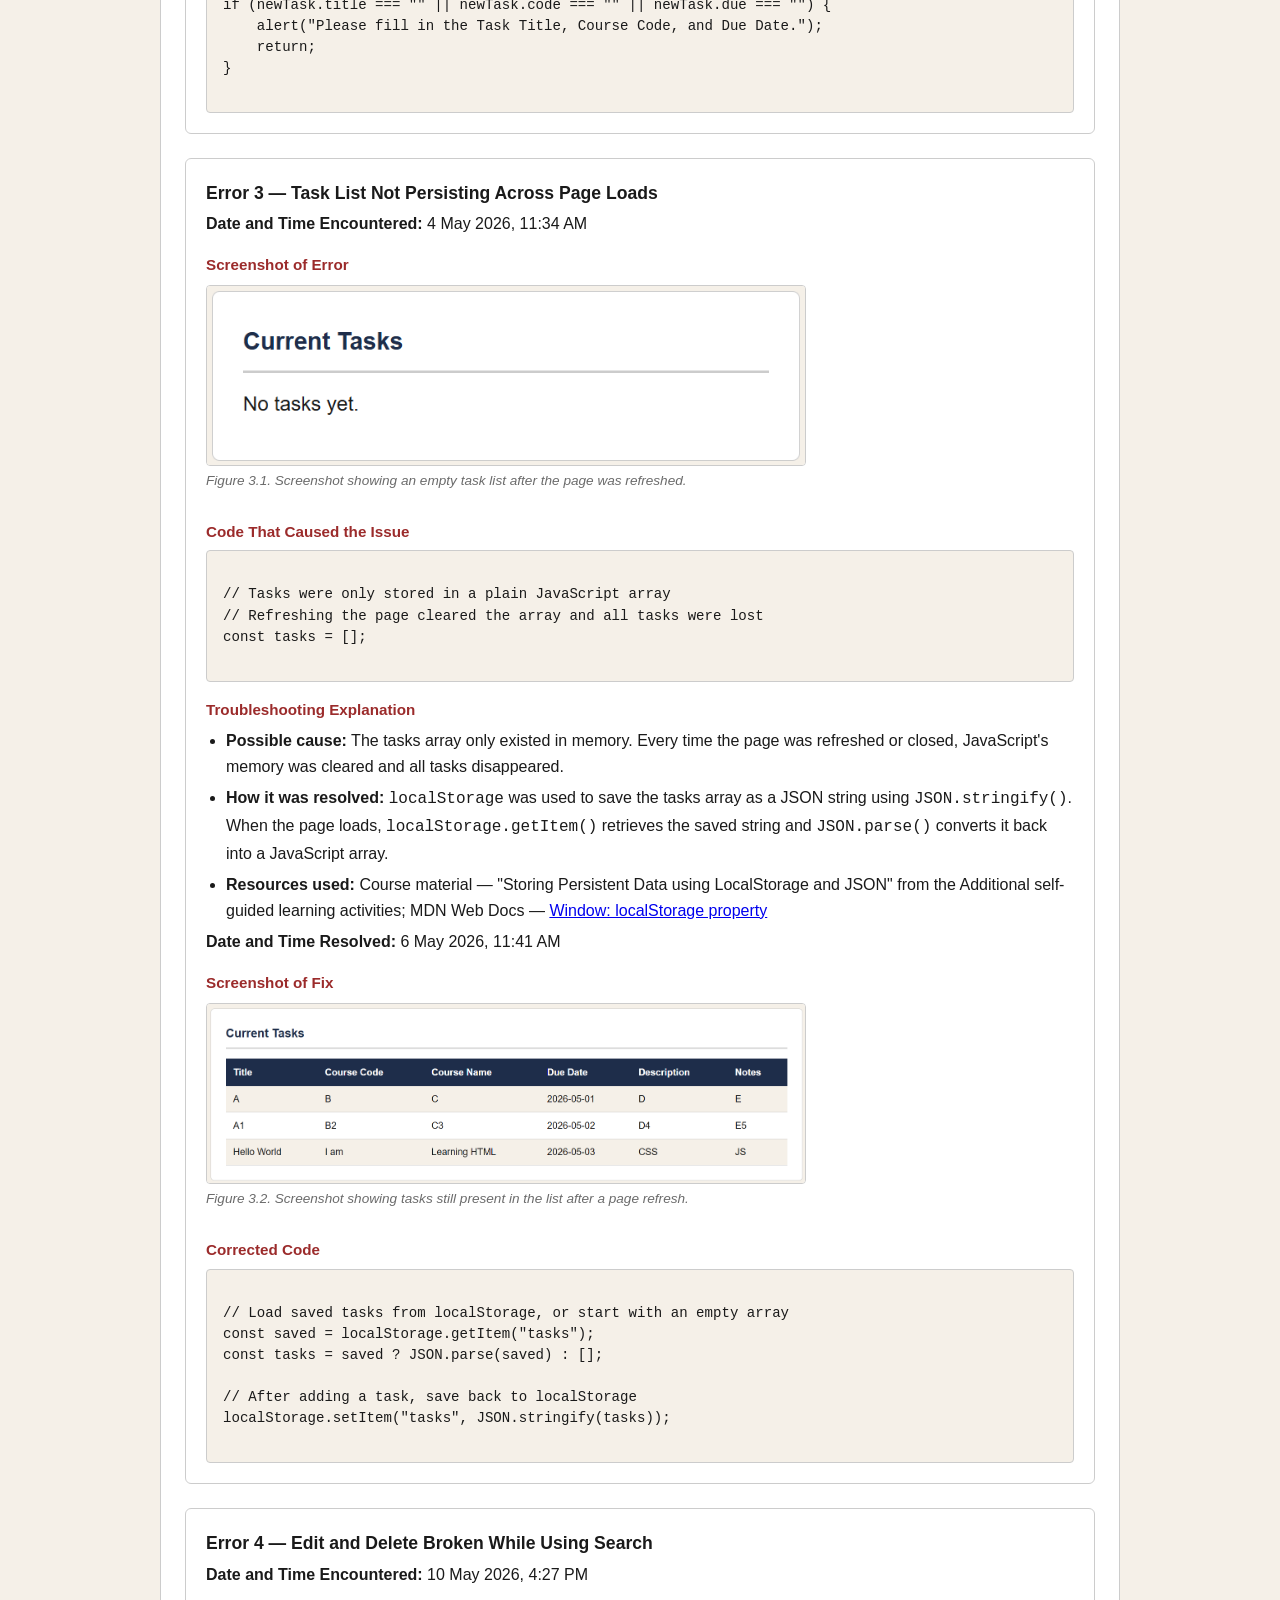
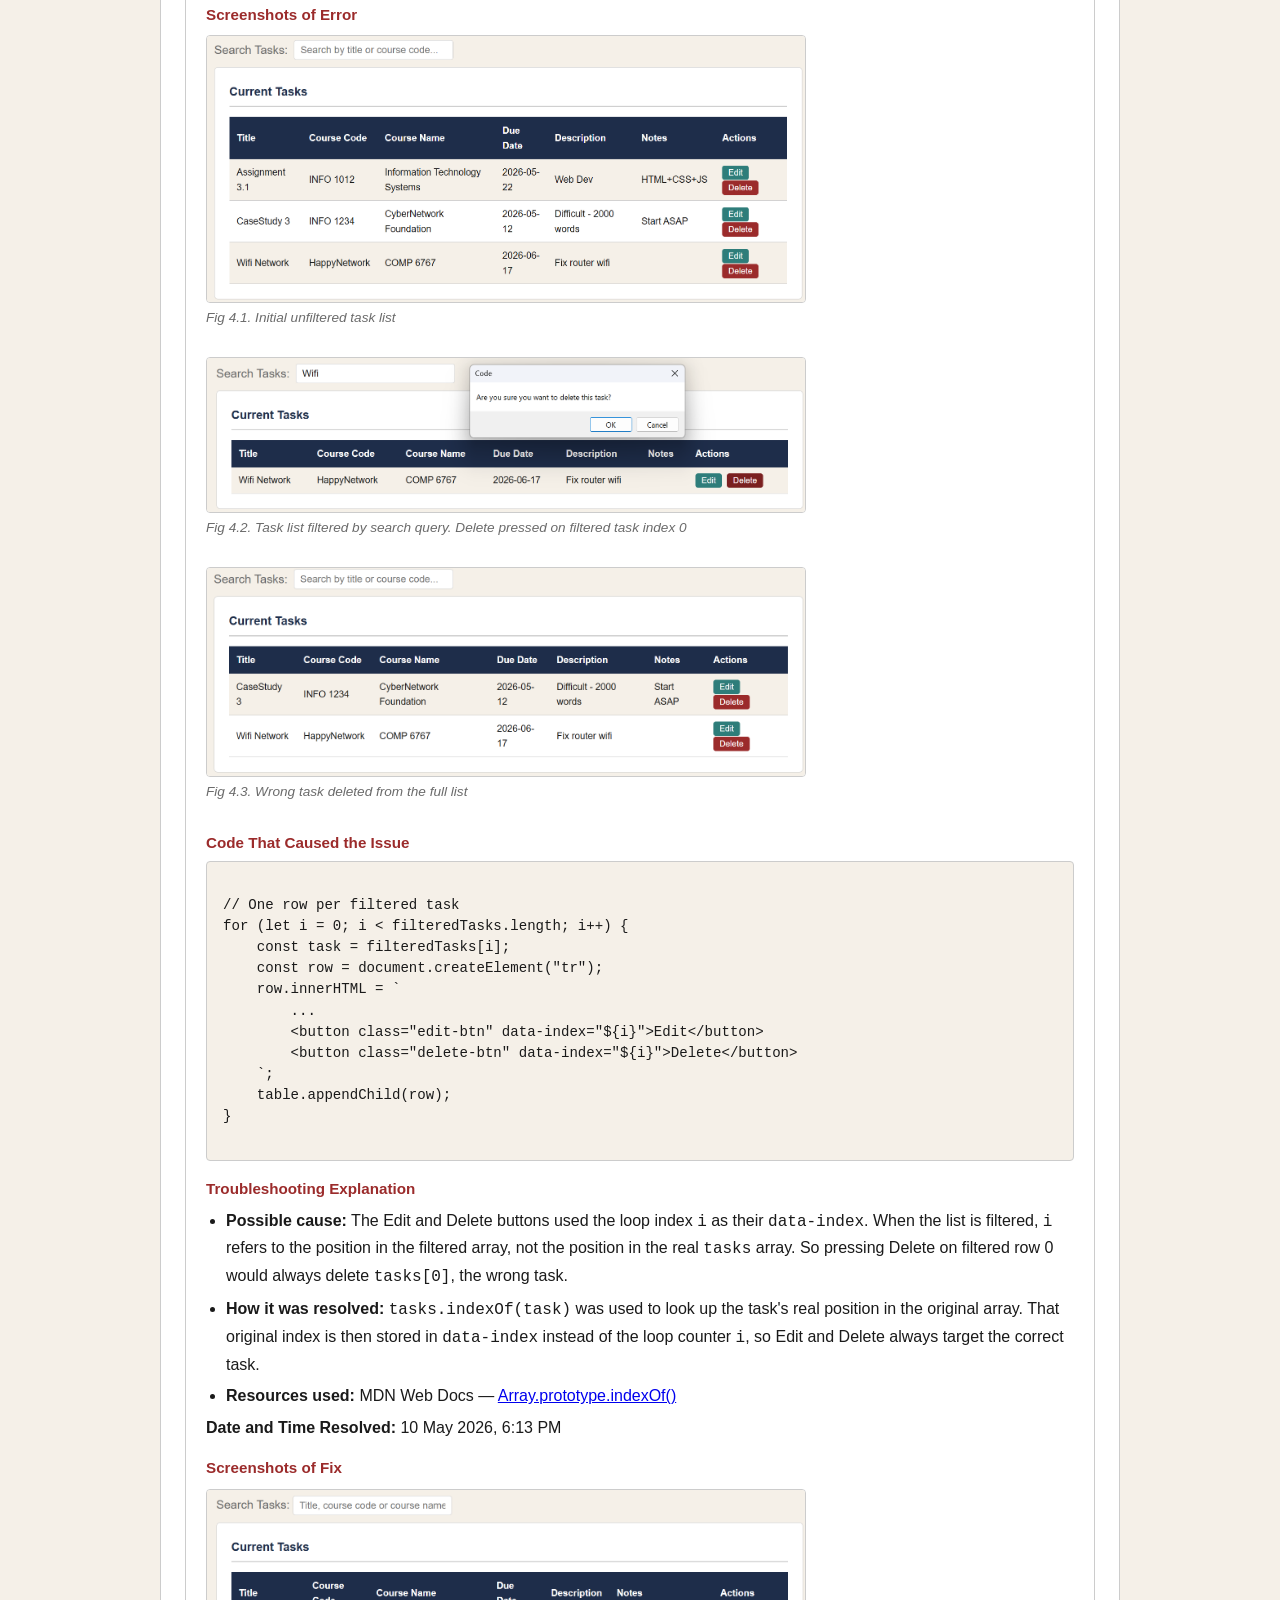
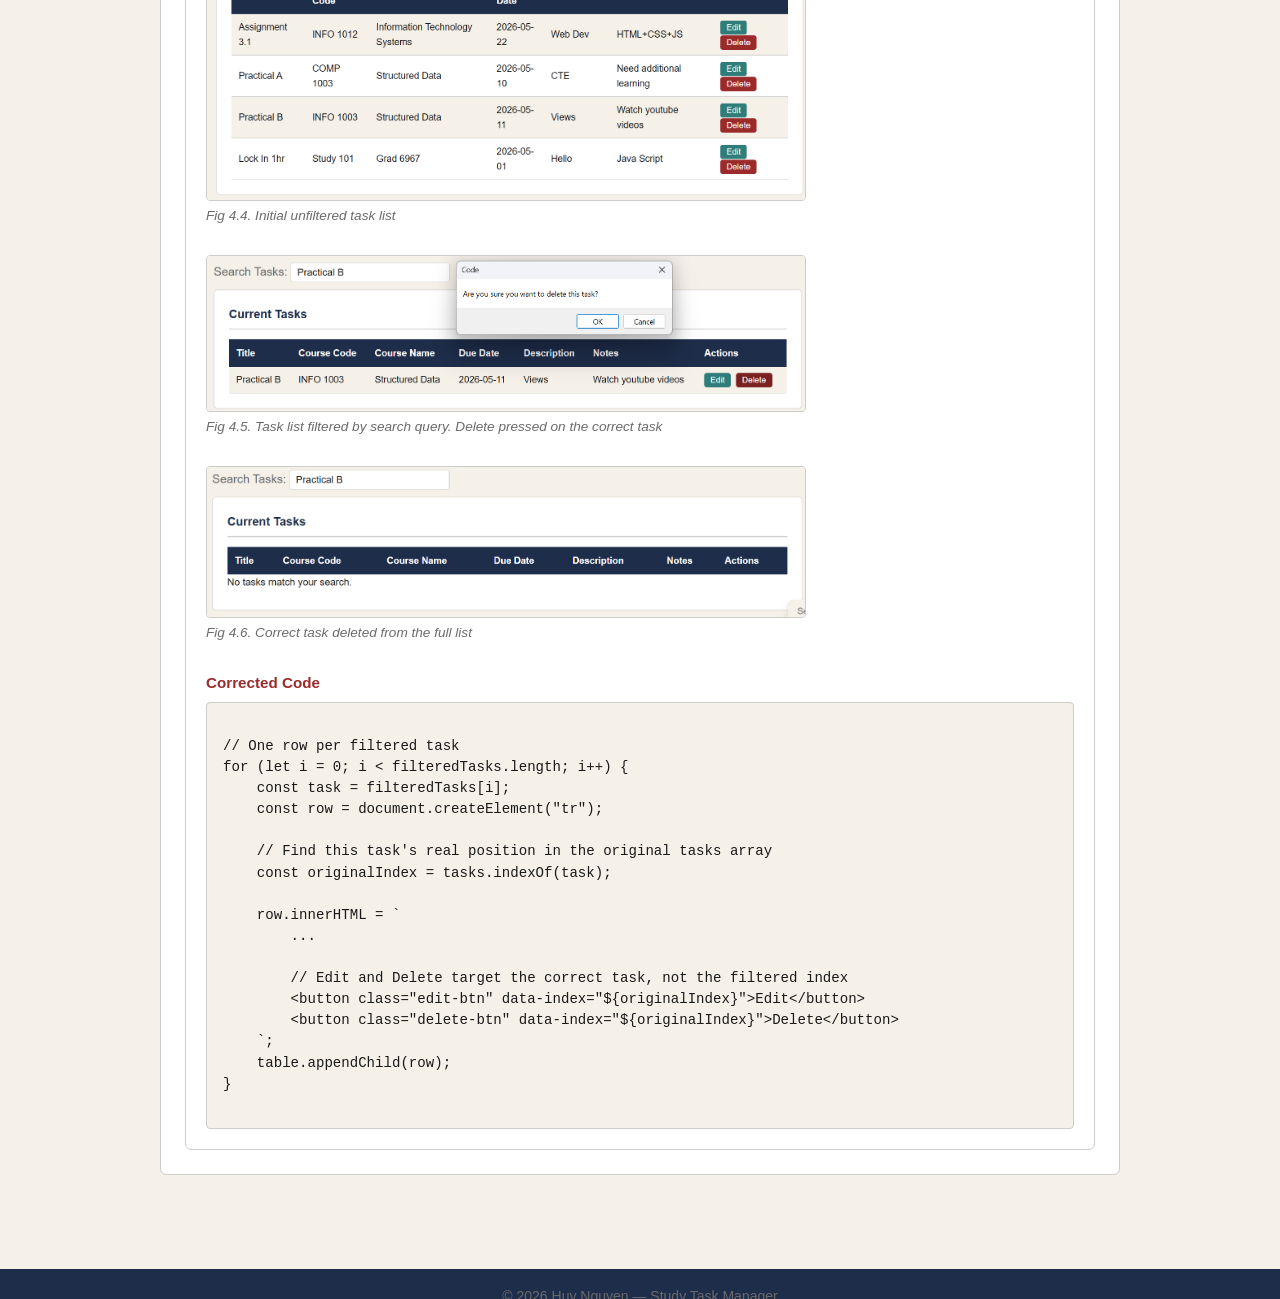
==== commit d798cab4: "docs: Expand Project Plan section with Agile principles" ====
--- a/Assignment_3_WebPage/blog.html
+++ b/Assignment_3_WebPage/blog.html
@@ -37,8 +37,17 @@
             <h2>Project Plan</h2>
             <p>
                 This project follows a simple 3-week sprint plan based on Agile ideas.
-                The work is broken into smaller parts and completed step by step over time.
+                Agile is a development approach that focuses on building software in small,
+                manageable steps rather than all at once. The following Agile principles
+                were applied to this project:
             </p>
+            <ul>
+                <li><strong>Iterative and incremental approach:</strong> The website was built page by page and feature by feature, with improvements made after each stage rather than trying to build everything at once.</li>
+                <li><strong>Work done in short sprints:</strong> Development was split into 3 one-week sprints, each with a clear focus so progress could be tracked and reviewed regularly.</li>
+                <li><strong>Adaptable to changing requirements:</strong> When bugs were found or new ideas came up (such as adding search and sort to the task list), the plan was adjusted without starting over.</li>
+            </ul> <br>
+
+            <h2>3-Week Sprint Plan</h2>
 
             <table>
                 <tr>
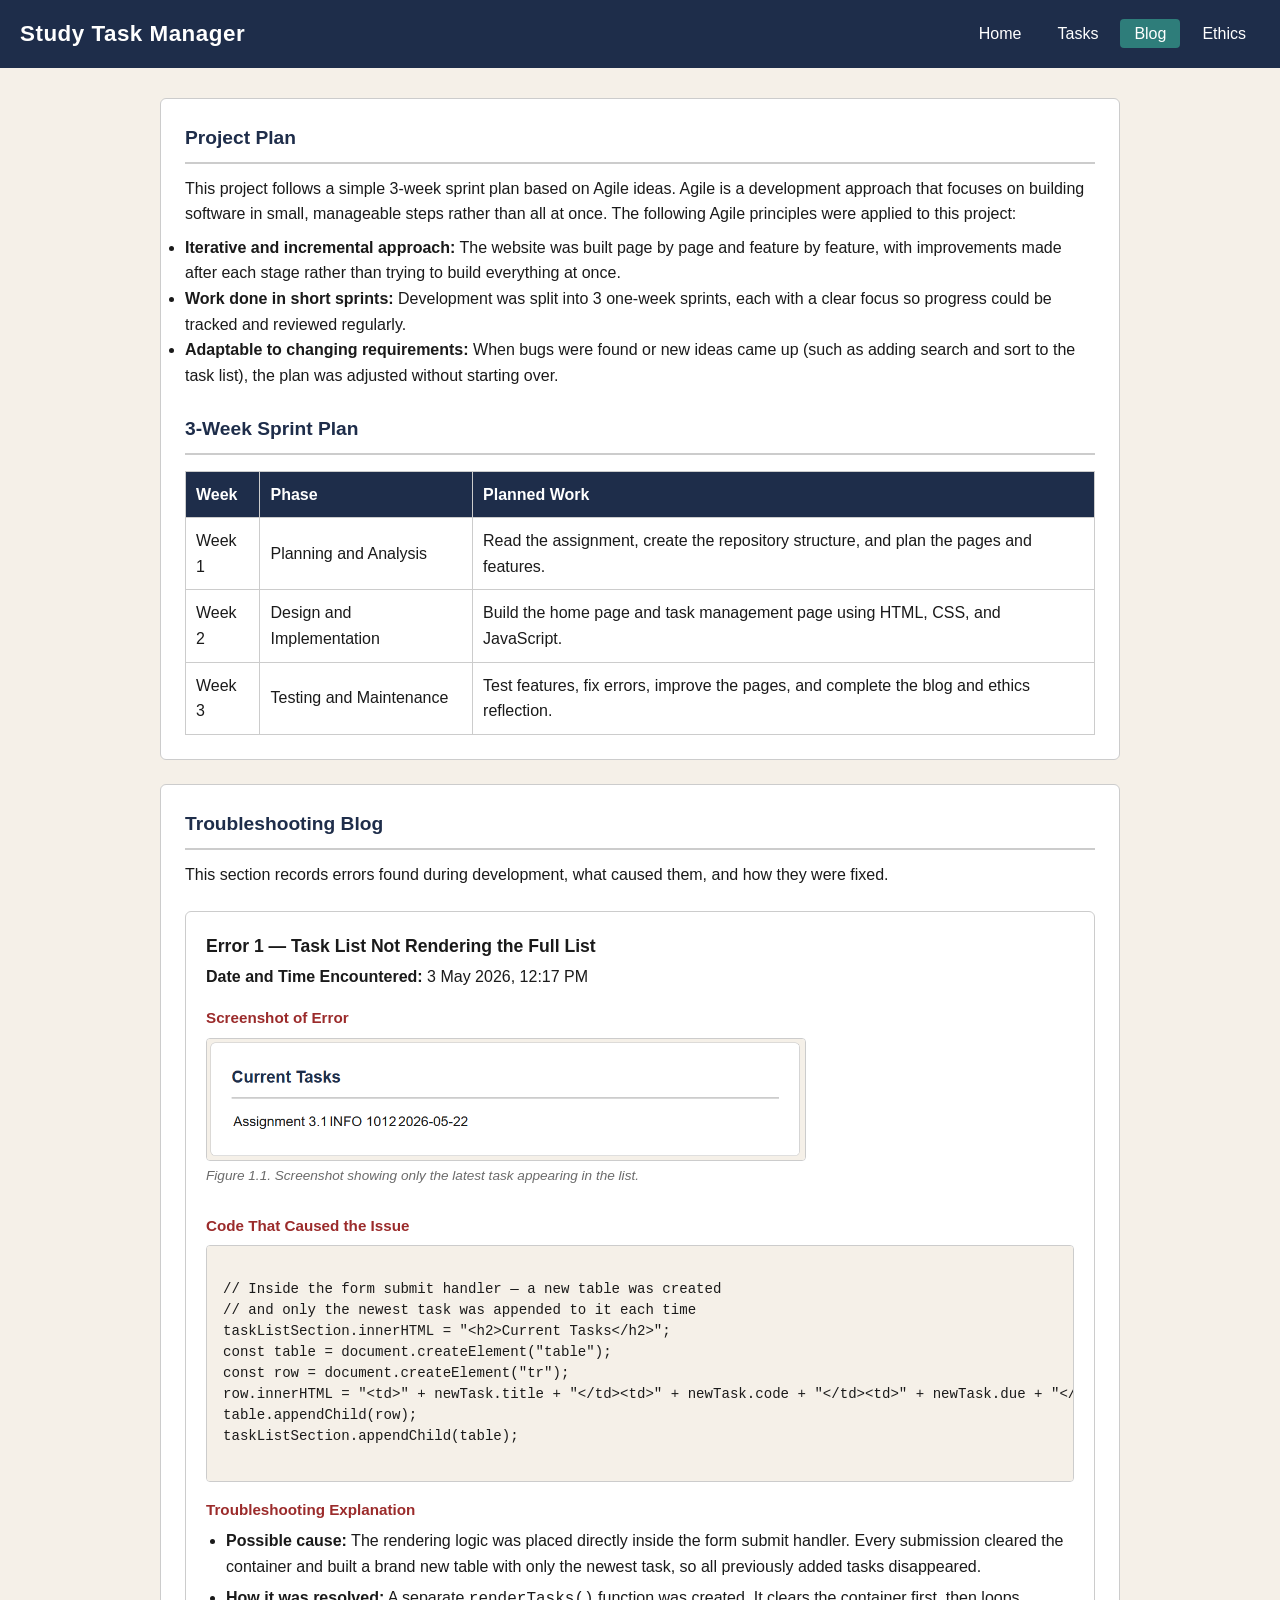
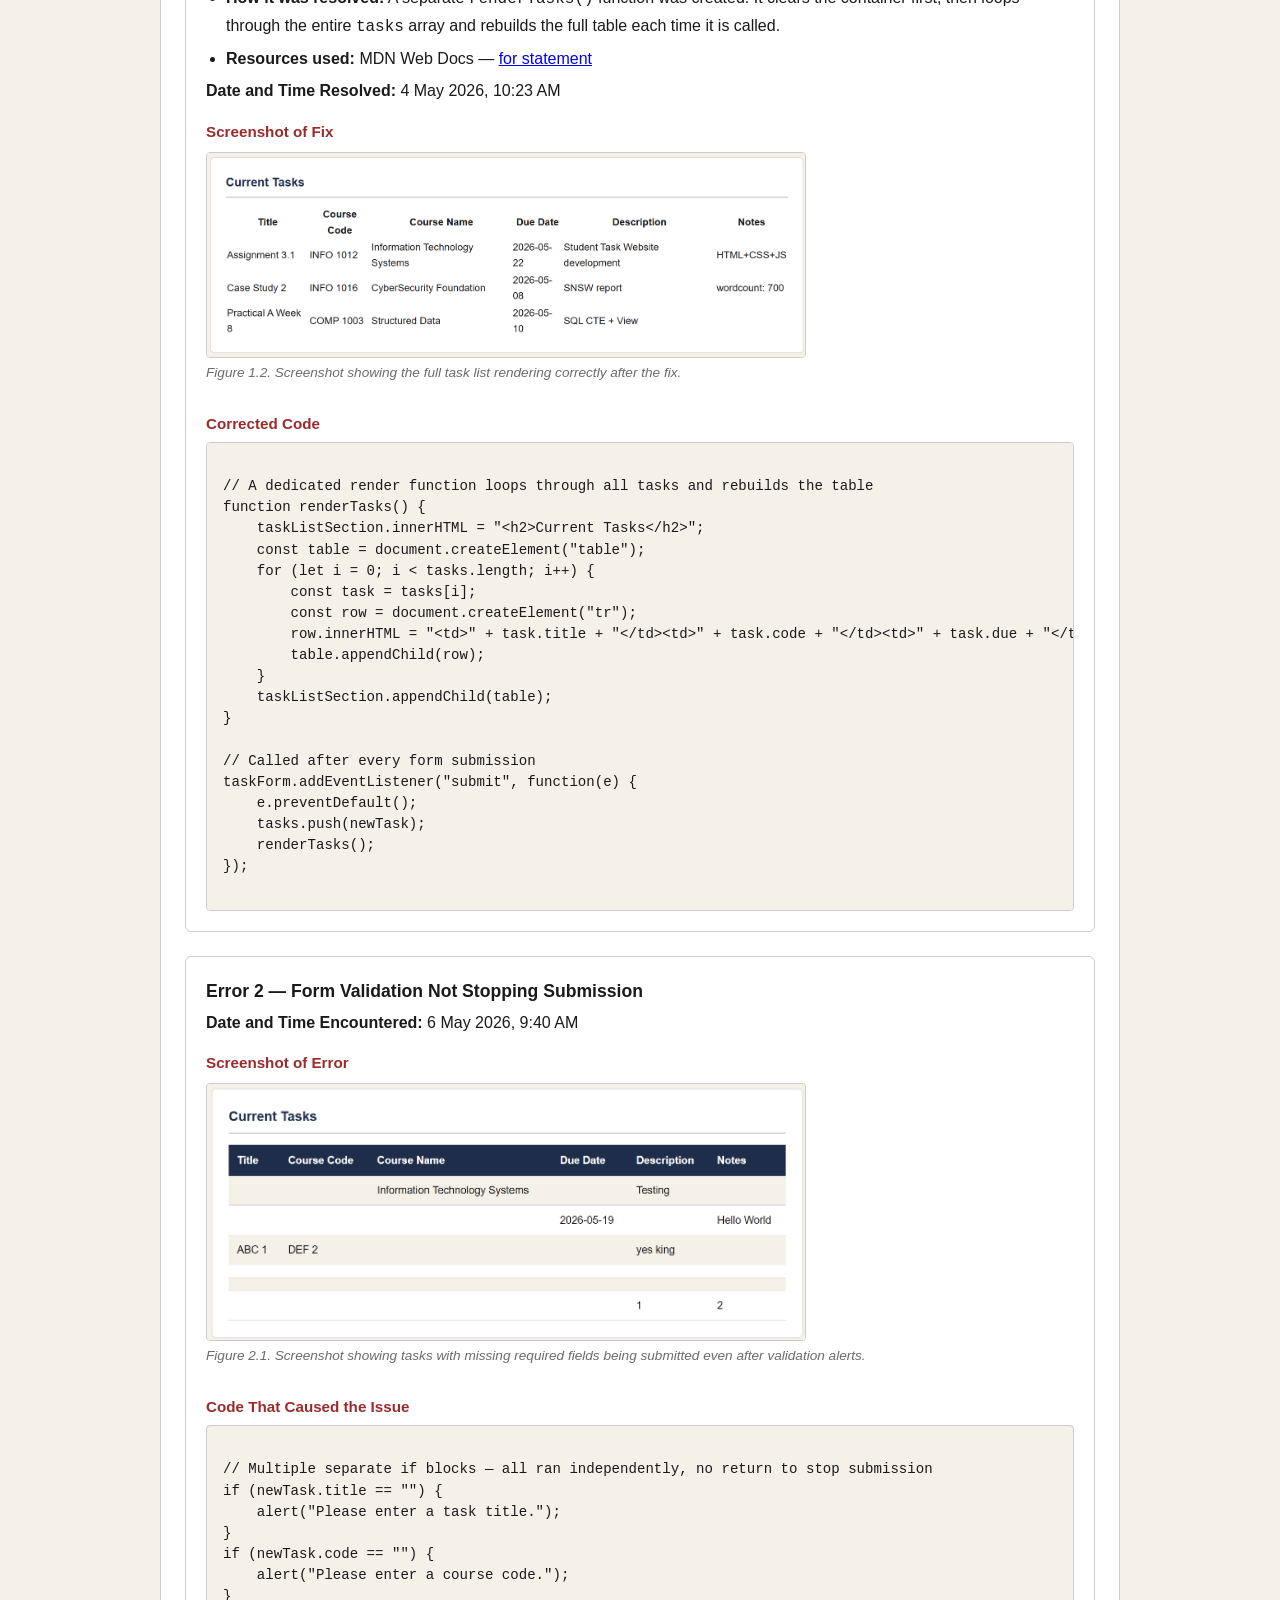
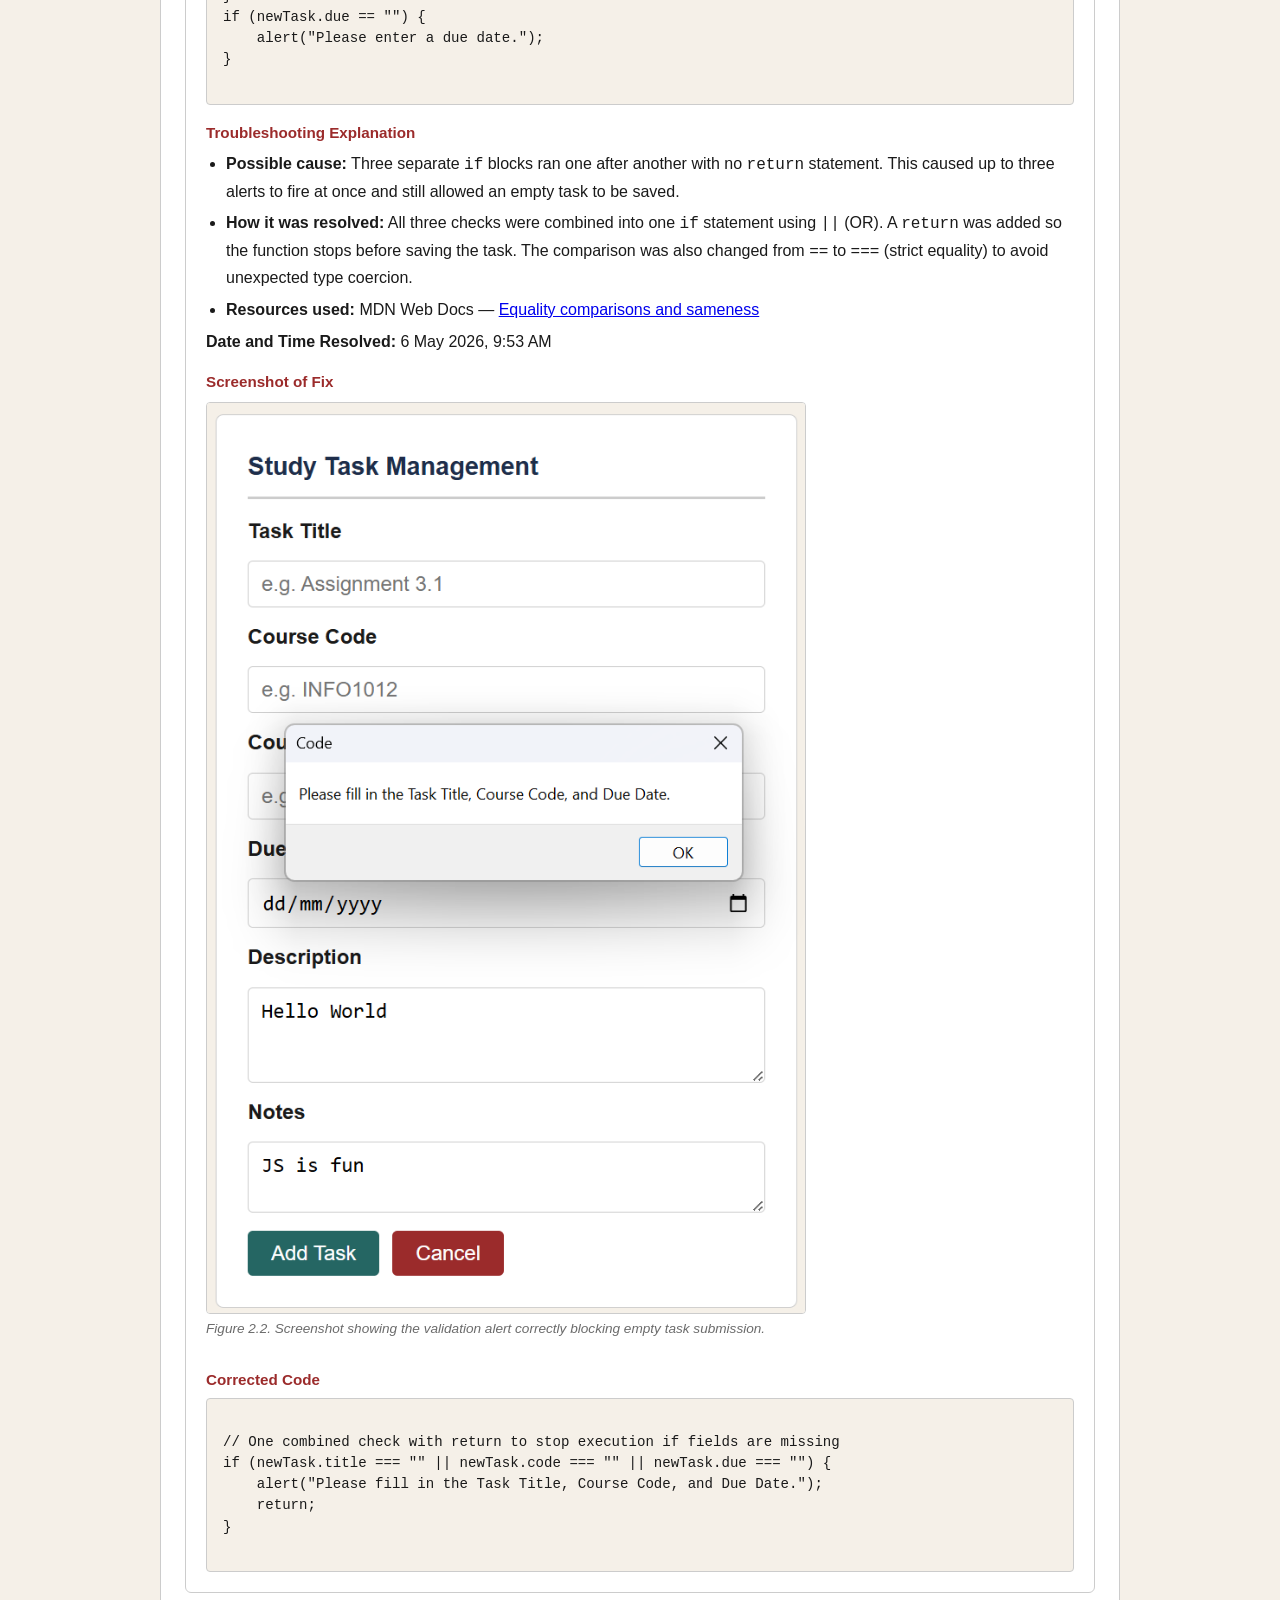
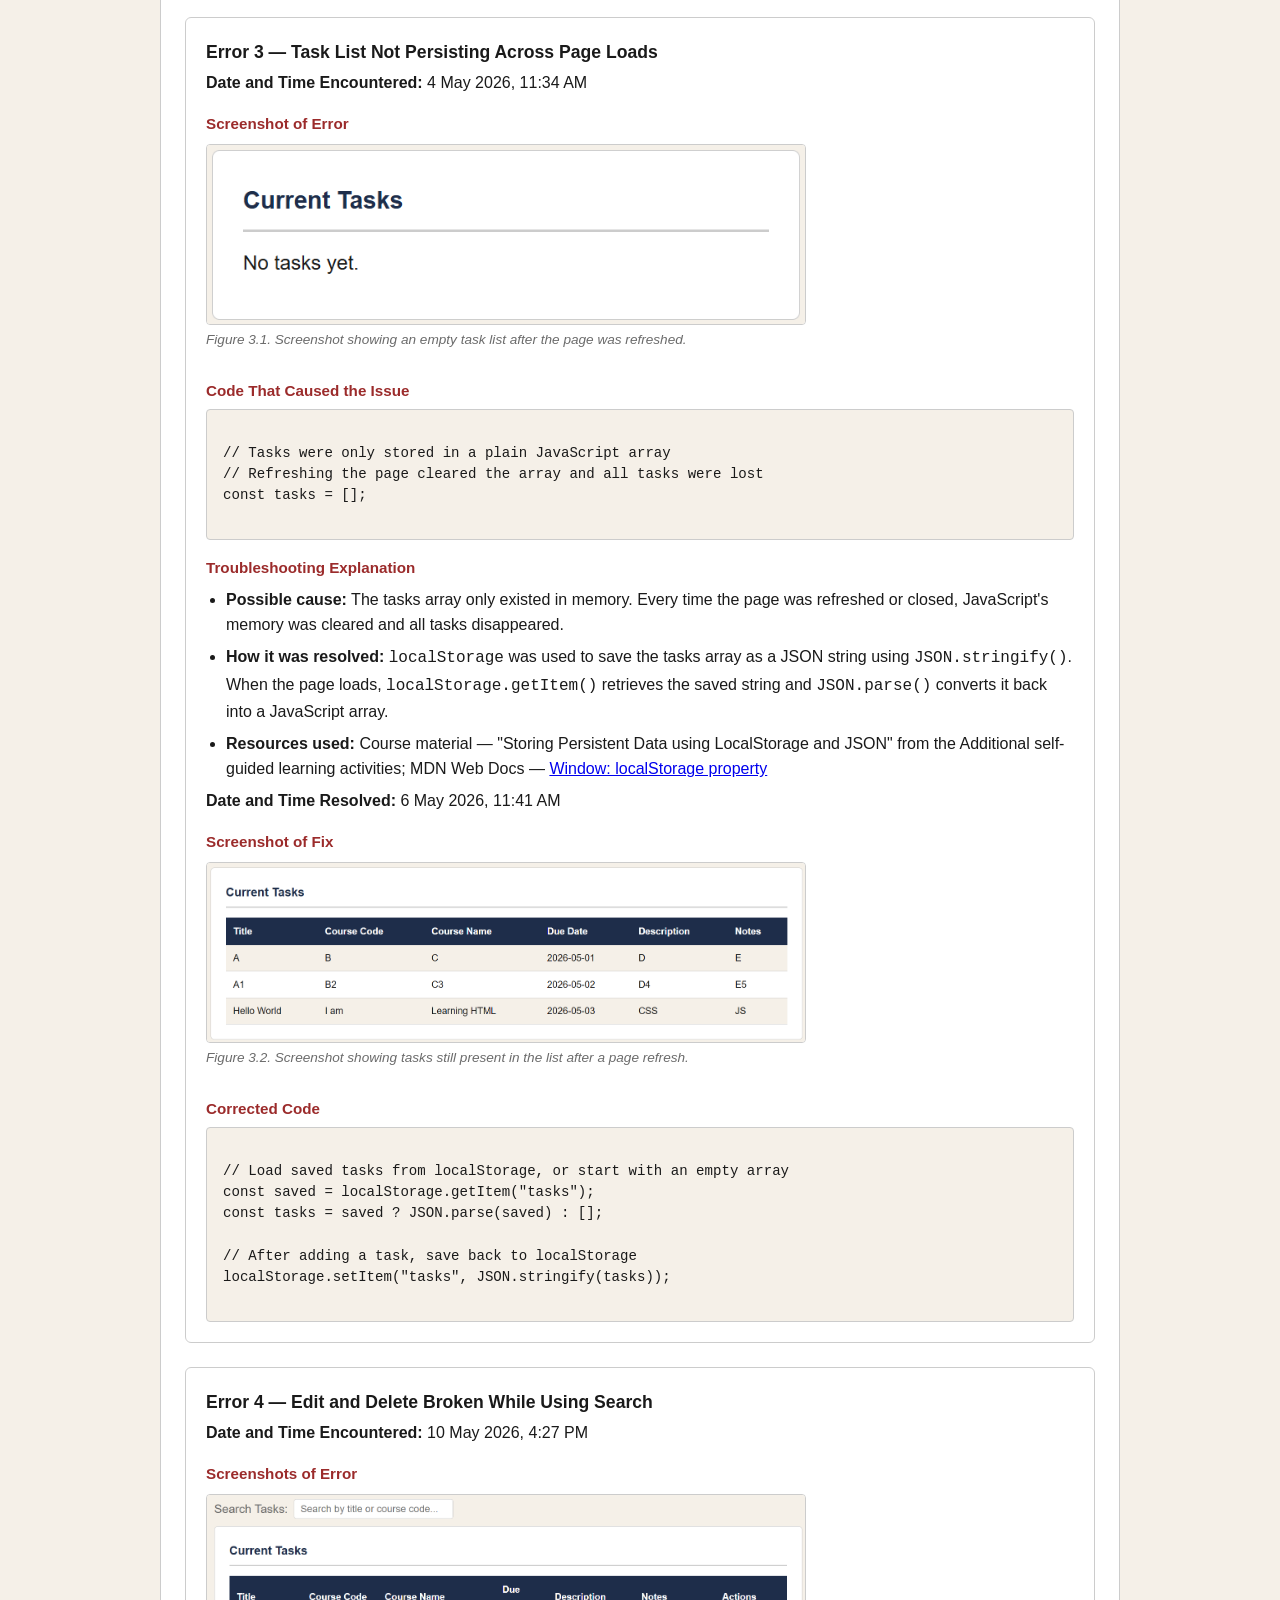
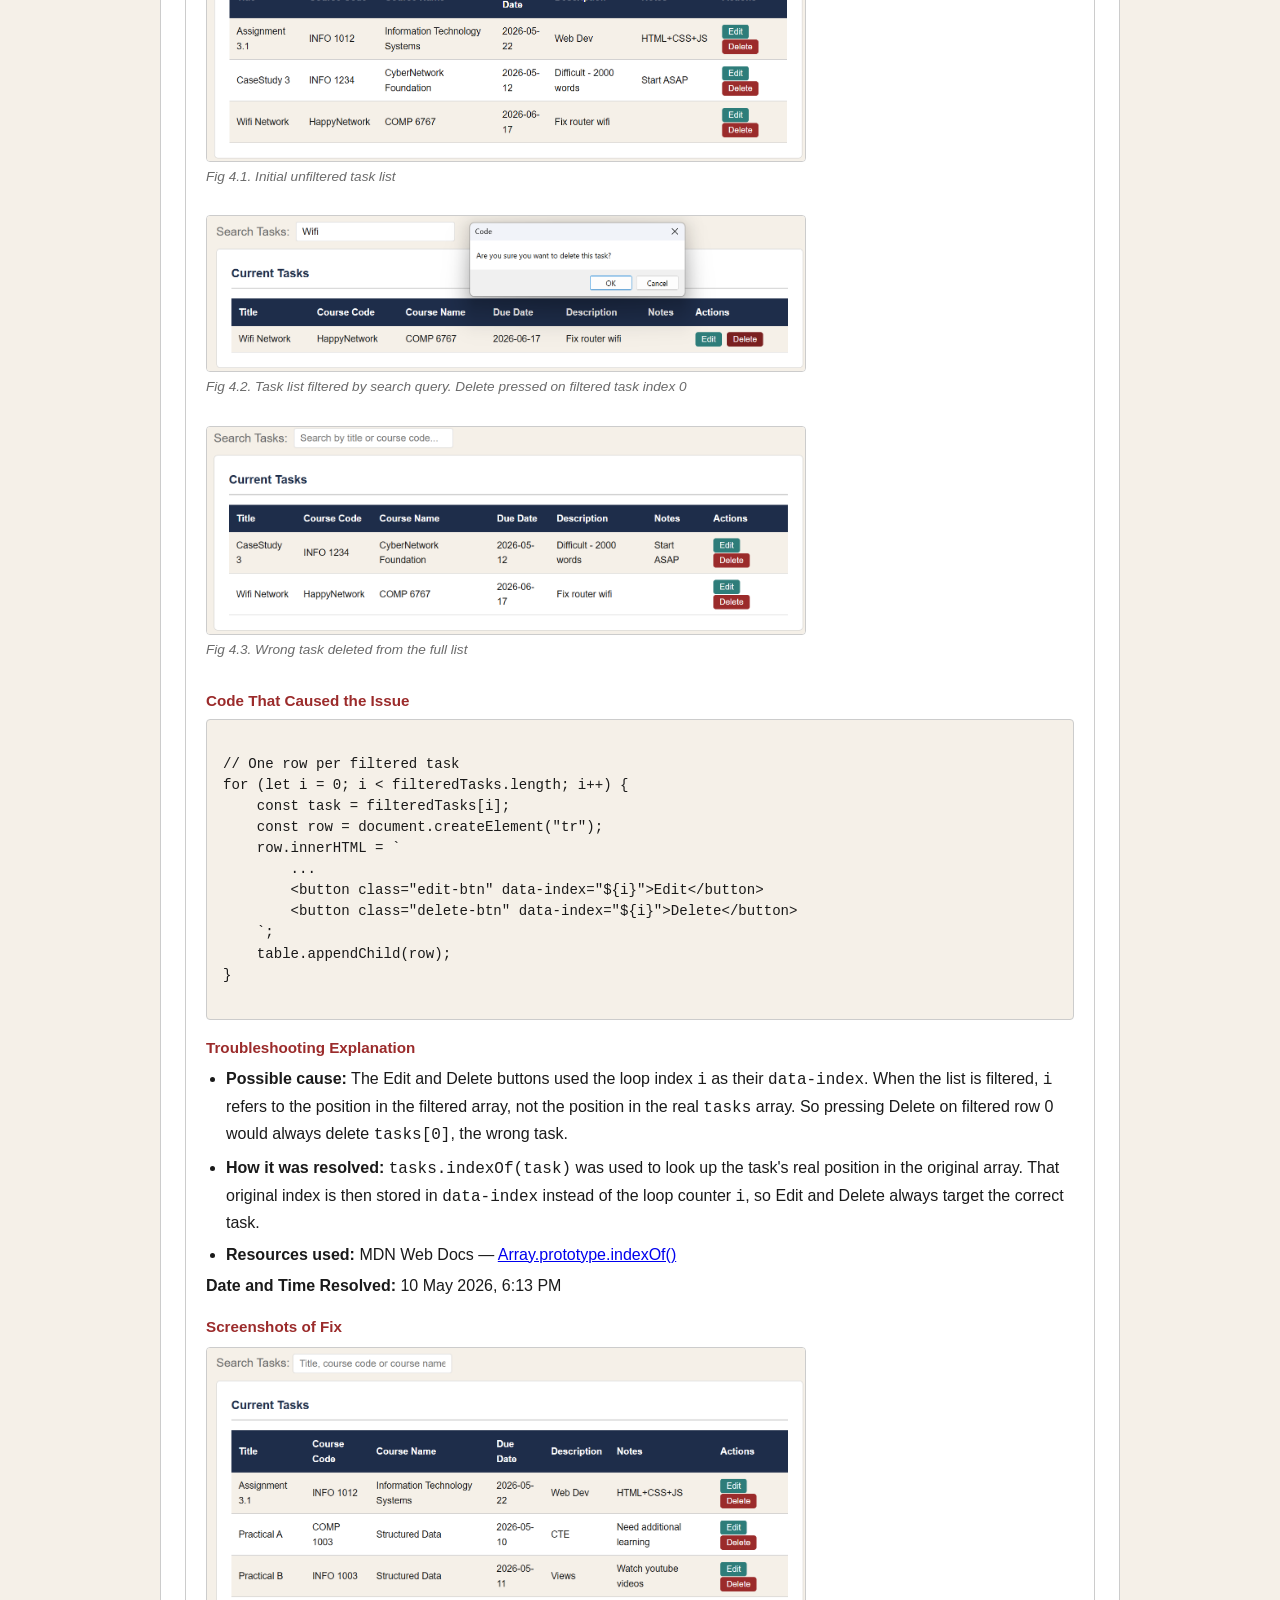
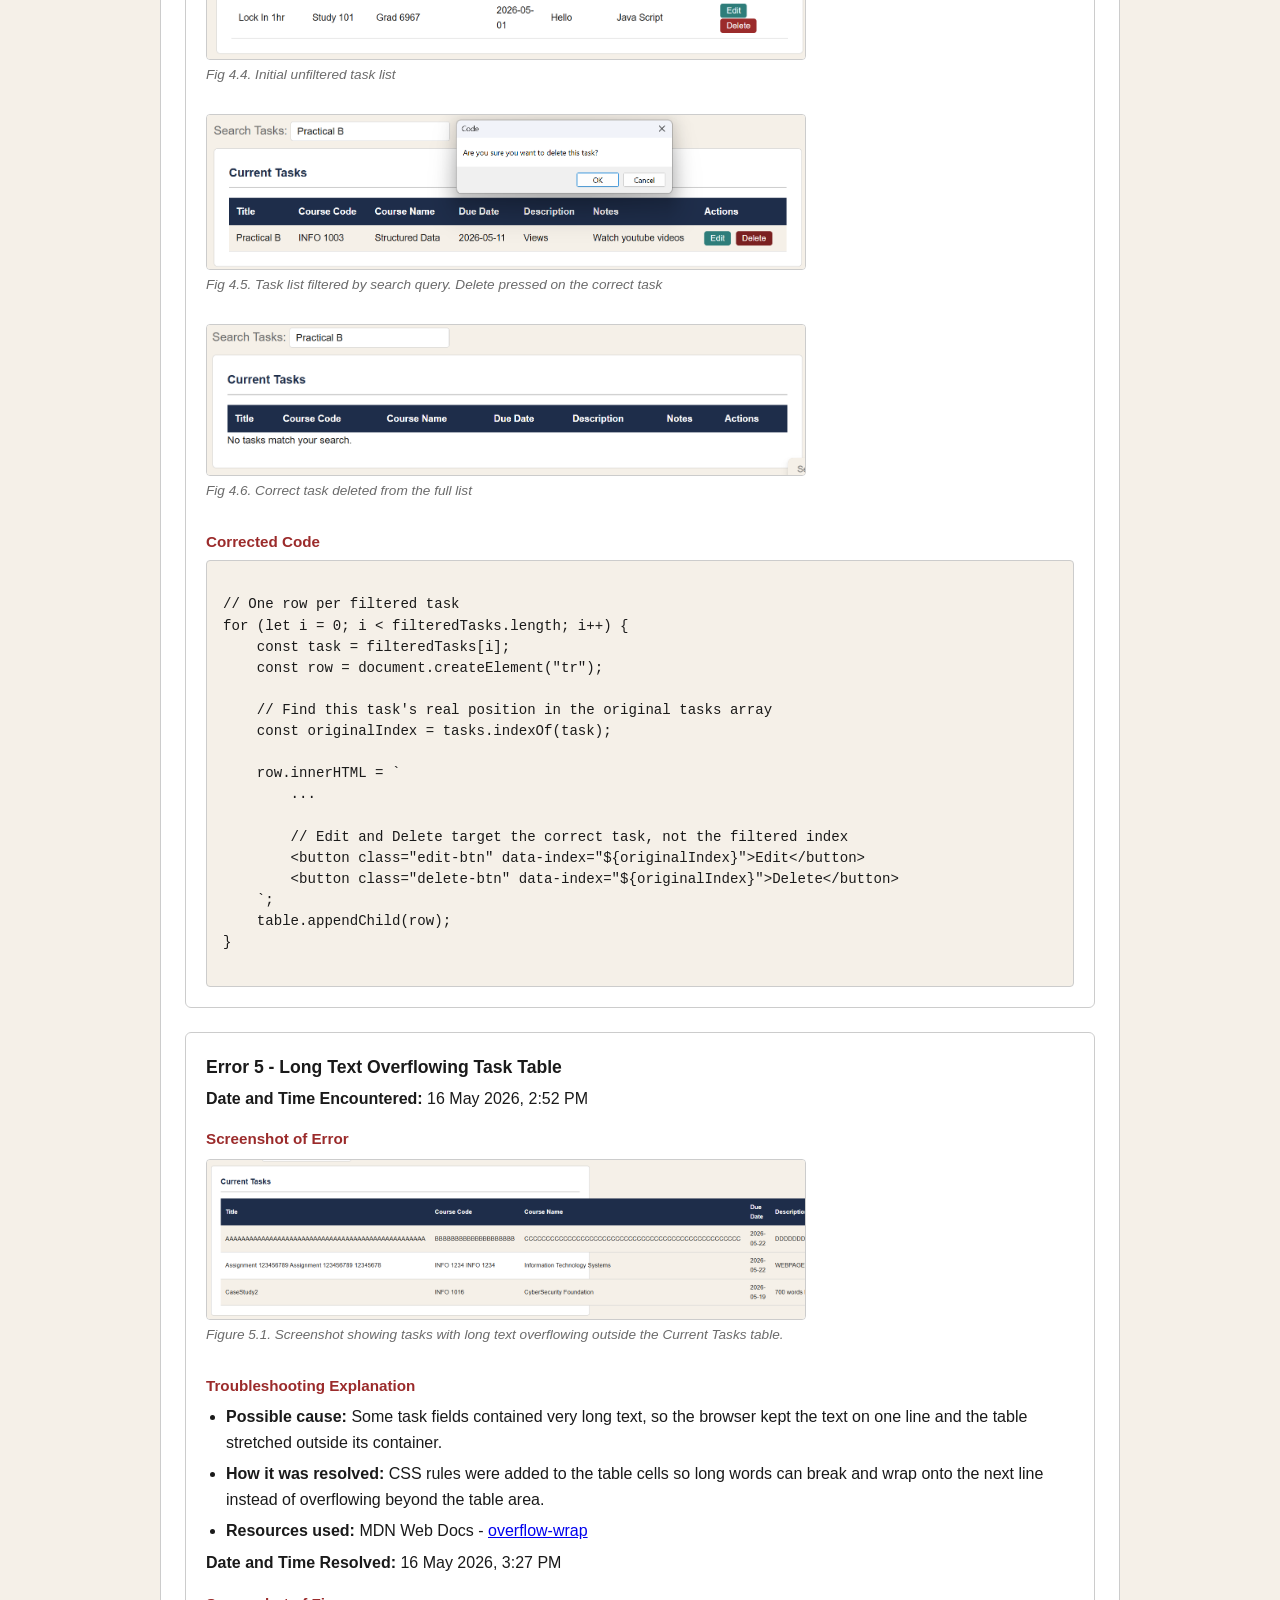
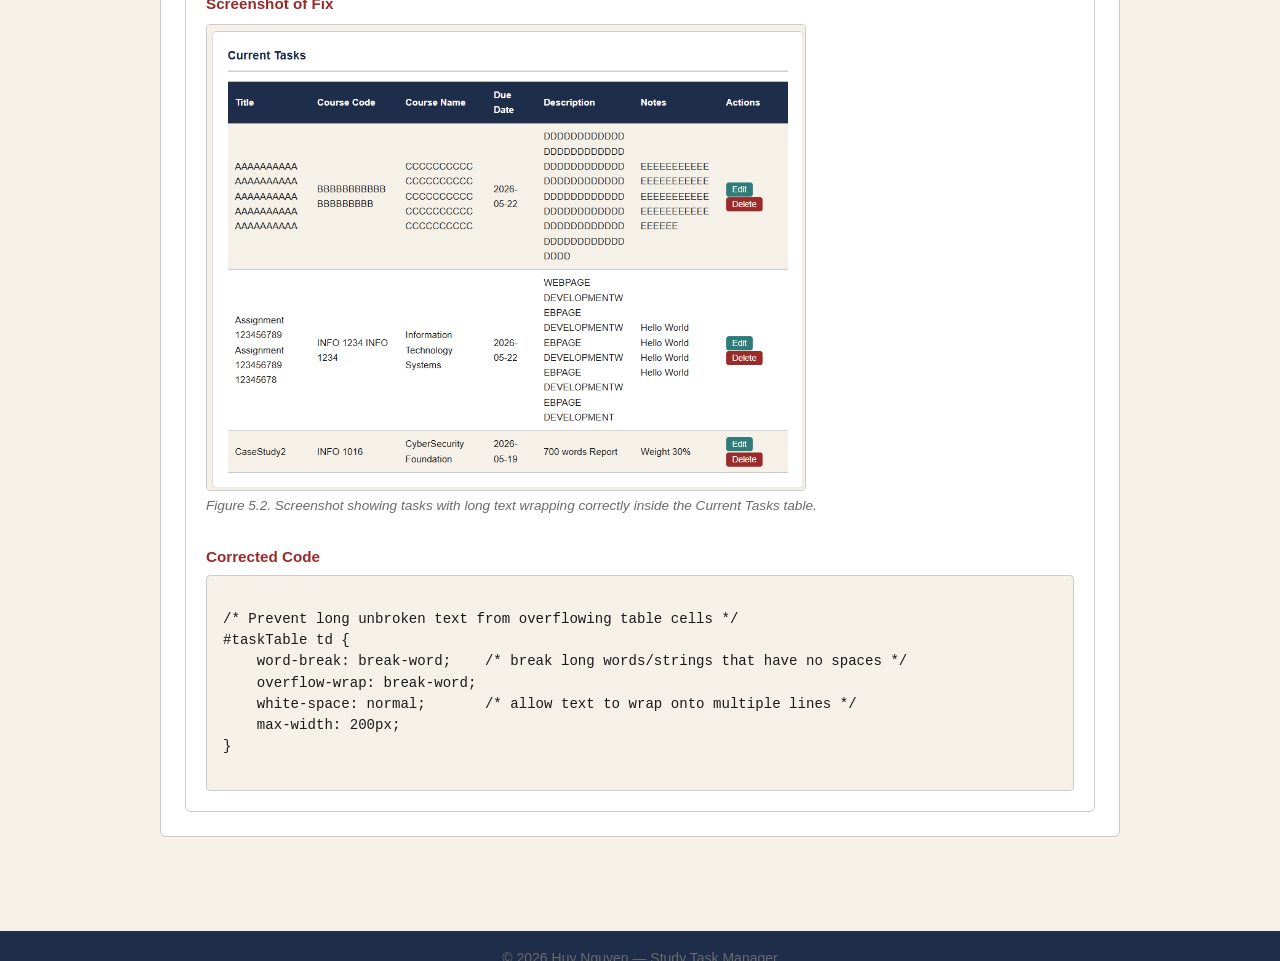
==== commit 55b86683: "docs: Add Error 5 to troubleshooting blog —  long text overflowing task table" ====
--- a/Assignment_3_WebPage/blog.html
+++ b/Assignment_3_WebPage/blog.html
@@ -7,7 +7,7 @@
     <title>Blog - Study Task Manager</title>
 
     <!-- Favicon -->
-    <link rel="icon" type="image/jpeg" href="assets/study_favicon.jpg">
+    <link rel="icon" type="image/png" href="assets/study_favicon.png">
 
     <!-- Link to the stylesheets -->
     <link rel="stylesheet" href="css/style.css">
@@ -179,7 +179,7 @@
 
                 <h4>Screenshot of Fix</h4>
                 <figure>
-                    <img src="assets/images/fix2.png" alt="Screenshot showing the validation alert correctly blocking empty task submission" height="600">
+                    <img src="assets/images/fix2.png" alt="Screenshot showing the validation alert correctly blocking empty task submission" width="600">
                     <figcaption>Figure 2.2. Screenshot showing the validation alert correctly blocking empty task submission.</figcaption>
                 </figure>
 
@@ -318,6 +318,44 @@
 }
                 </code></pre>
             </article>
+
+            <!-- Error 5 -->
+            <article class="blog-entry">
+                <h3>Error 5 - Long Text Overflowing Task Table</h3>
+                <p><strong>Date and Time Encountered:</strong> 16 May 2026, 2:52 PM</p>
+
+                <h4>Screenshot of Error</h4>
+                <figure>
+                    <img src="assets/images/error5.png" alt="Screenshot showing long task text overflowing outside the Current Tasks table" width="600">
+                    <figcaption>Figure 5.1. Screenshot showing tasks with long text overflowing outside the Current Tasks table.</figcaption>
+                </figure>
+
+                <h4>Troubleshooting Explanation</h4>
+                <ul>
+                    <li><strong>Possible cause:</strong> Some task fields contained very long text, so the browser kept the text on one line and the table stretched outside its container.</li>
+                    <li><strong>How it was resolved:</strong> CSS rules were added to the table cells so long words can break and wrap onto the next line instead of overflowing beyond the table area.</li>
+                    <li><strong>Resources used:</strong> MDN Web Docs - <a href="https://developer.mozilla.org/en-US/docs/Web/CSS/Reference/Properties/overflow-wrap" target="_blank" rel="noopener noreferrer">overflow-wrap</a></li>
+                </ul>
+
+                <p><strong>Date and Time Resolved:</strong> 16 May 2026, 3:27 PM</p>
+
+                <h4>Screenshot of Fix</h4>
+                <figure>
+                    <img src="assets/images/fix5.png" alt="Screenshot showing long task text wrapping correctly inside the Current Tasks table" width="600">
+                    <figcaption>Figure 5.2. Screenshot showing tasks with long text wrapping correctly inside the Current Tasks table.</figcaption>
+                </figure>
+
+                <h4>Corrected Code</h4>
+                <pre><code>
+/* Prevent long unbroken text from overflowing table cells */
+#taskTable td {
+    word-break: break-word;    /* break long words/strings that have no spaces */
+    overflow-wrap: break-word;
+    white-space: normal;       /* allow text to wrap onto multiple lines */
+    max-width: 200px;
+}
+                </code></pre>
+            </article>
         </section>
     </main>
 
